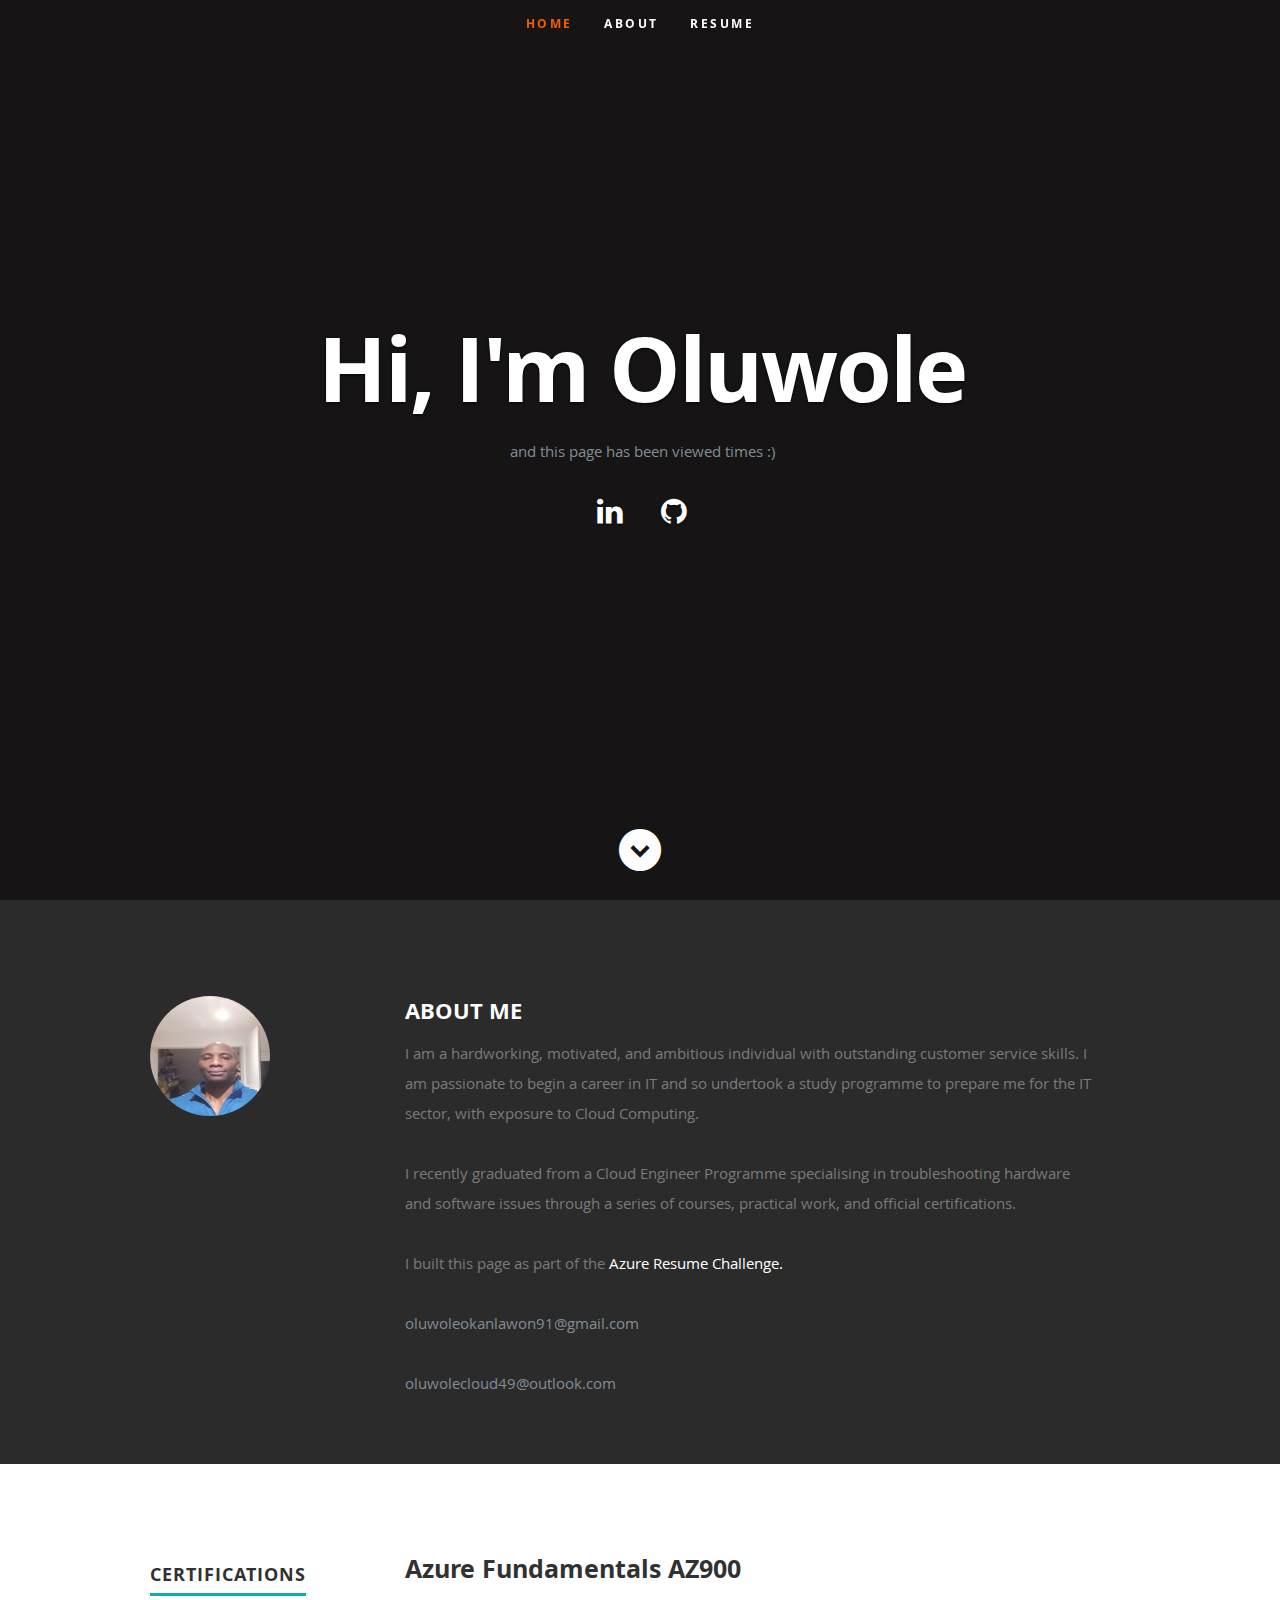
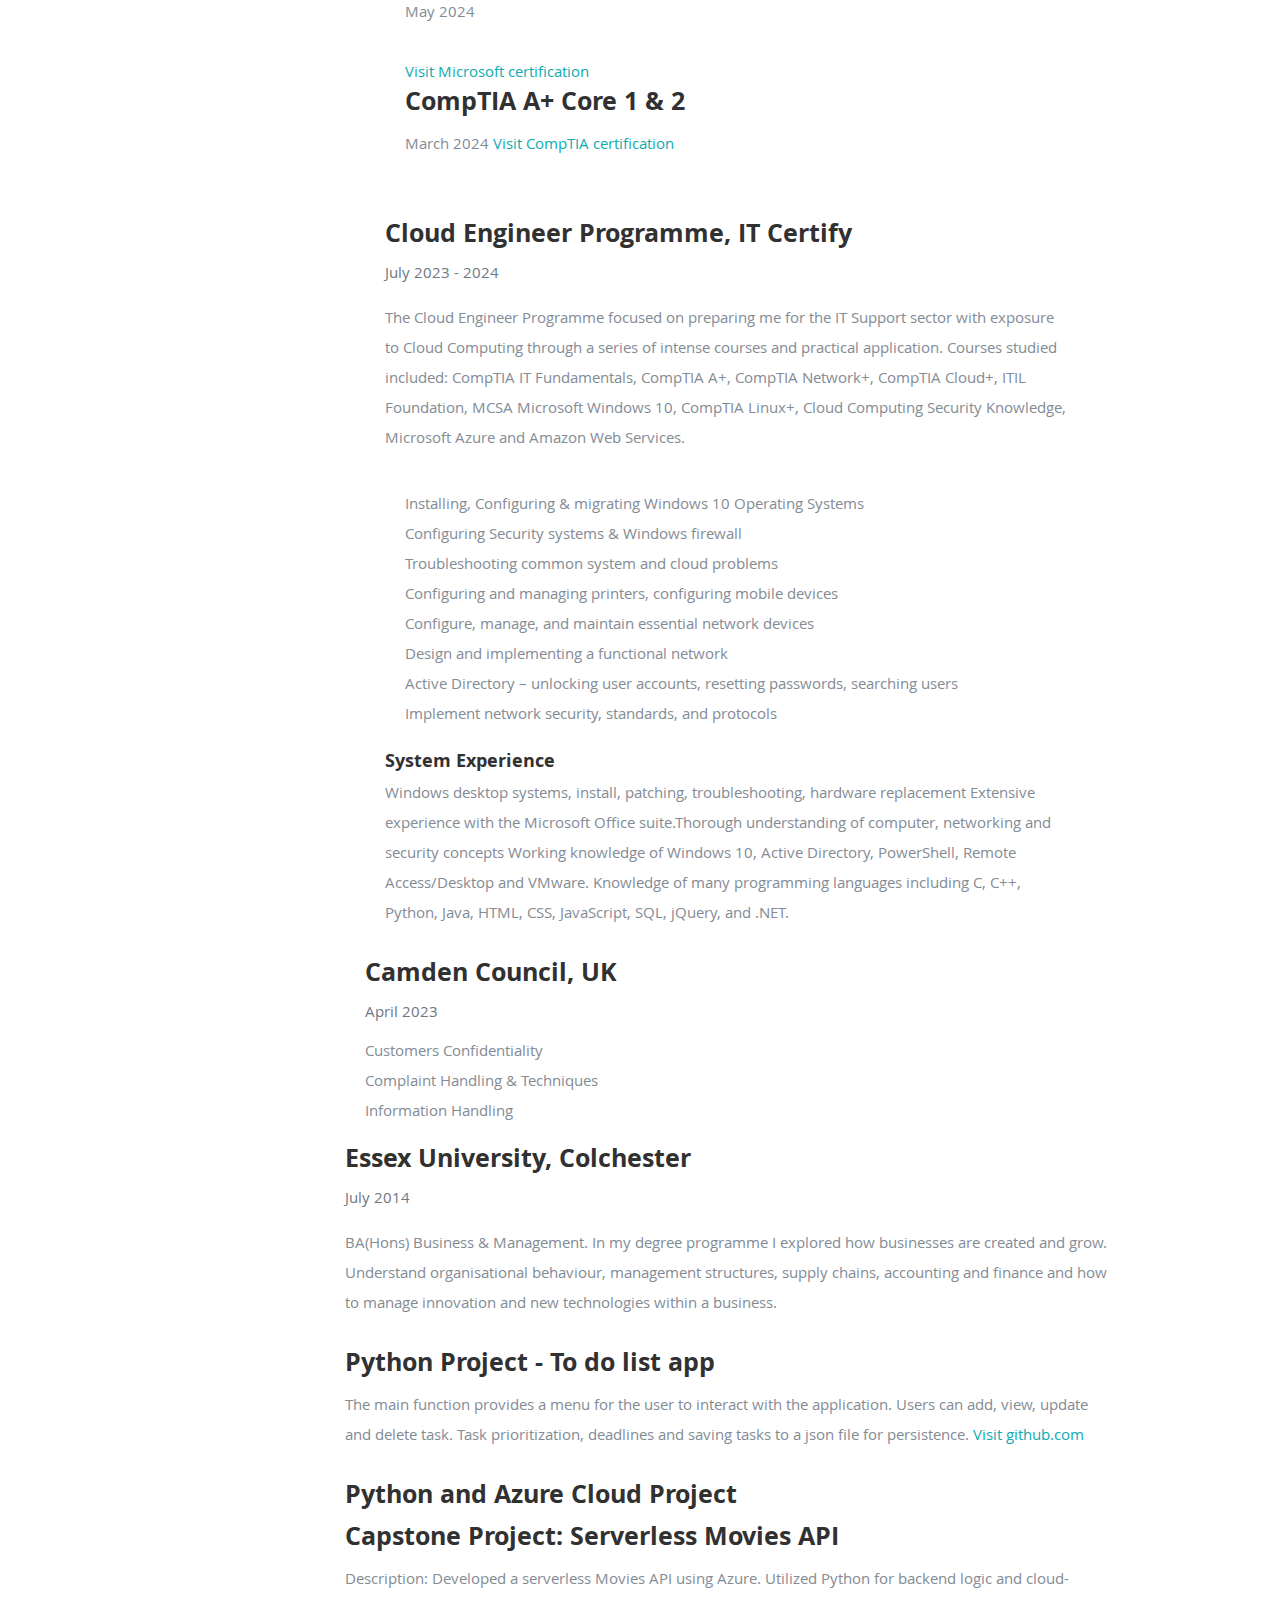
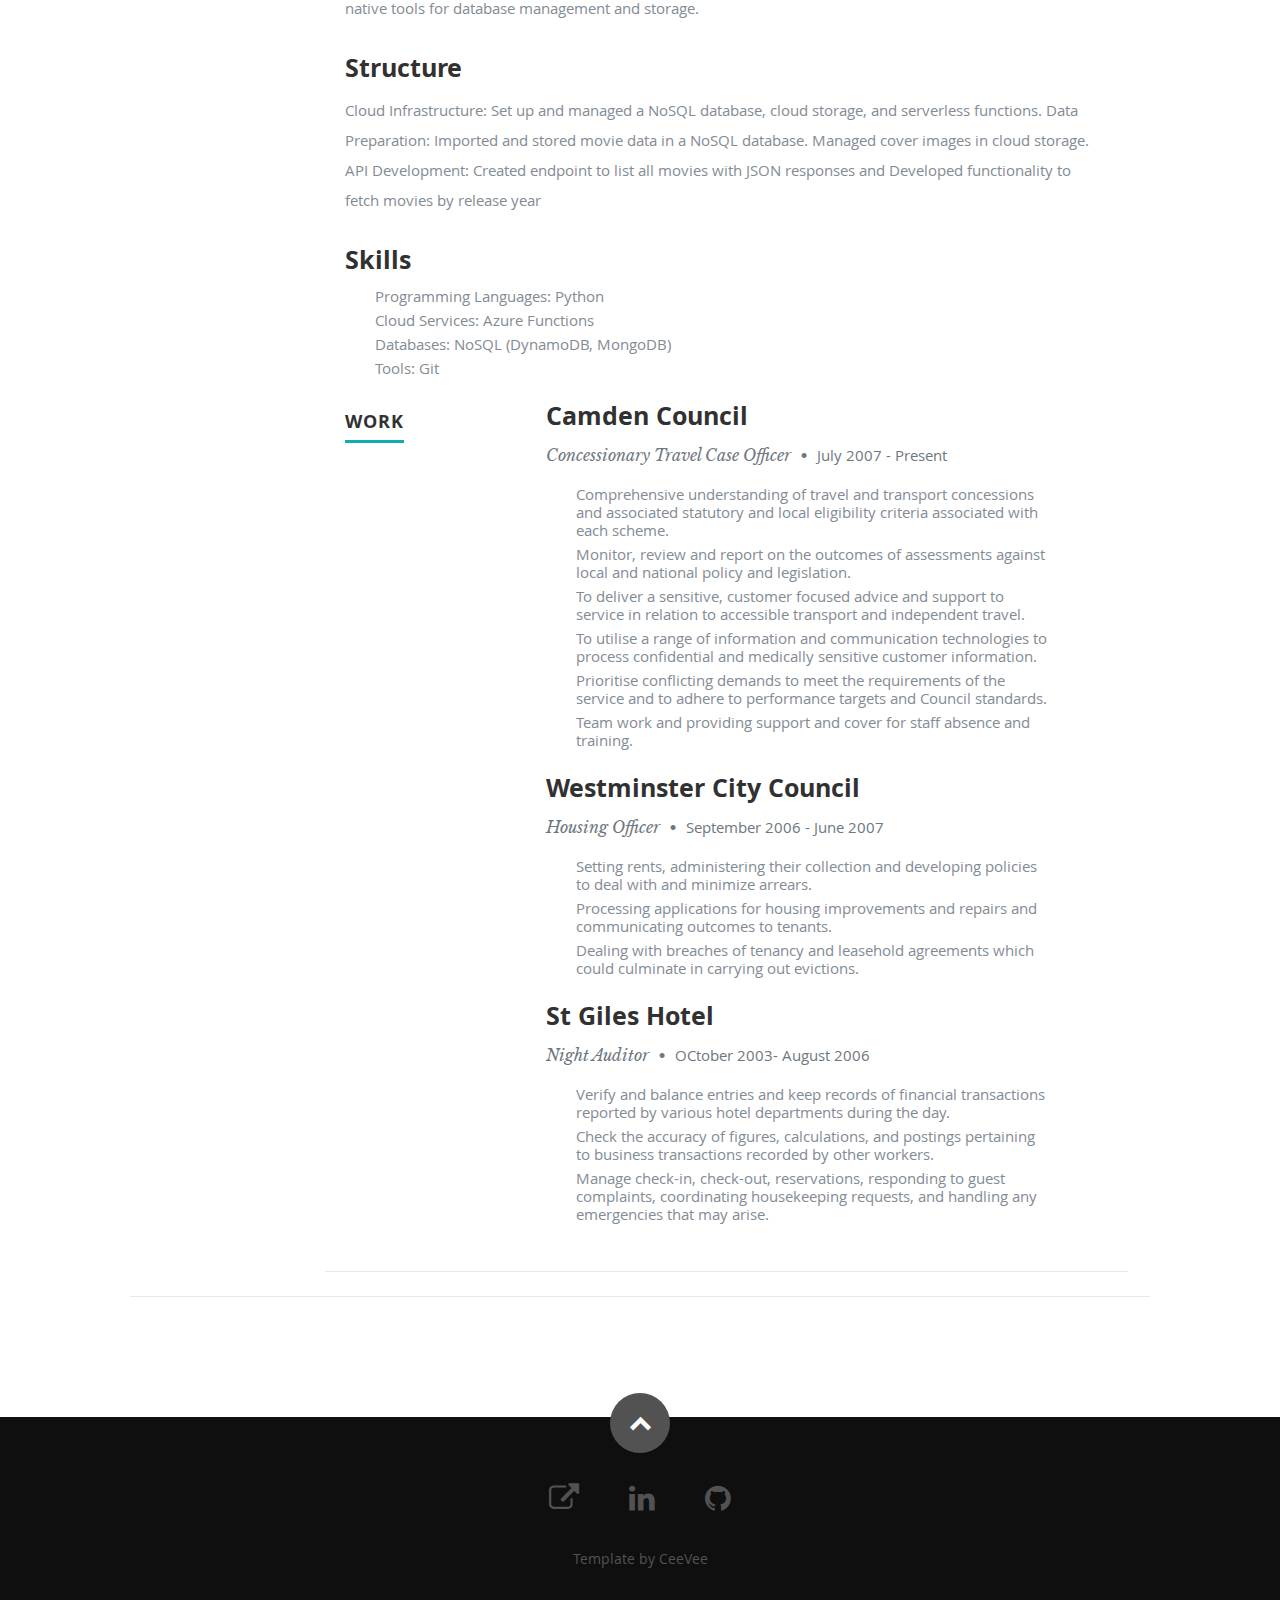
==== index.html @ 1105a0ec "update" ====
<!DOCTYPE html>
<!--[if lt IE 8 ]><html class="no-js ie ie7" lang="en"> <![endif]-->
<!--[if IE 8 ]><html class="no-js ie ie8" lang="en"> <![endif]-->
<!--[if (gte IE 8)|!(IE)]><!--><html class="no-js" lang="en"> <!--<![endif]-->
<head>

   <!--- Basic Page Needs
   ================================================== -->
   <meta charset="utf-8">
	<title>OLUWOLE's Azure Resume</title>
	<meta name="description" content="">
	<meta name="author" content="">

   <!-- Mobile Specific Meta
   ================================================== -->
	<meta name="viewport" content="width=device-width, initial-scale=1, maximum-scale=1">

	<!-- CSS
    ================================================== -->
   <link rel="stylesheet" href="css/default.css">
	<link rel="stylesheet" href="css/layout.css">
   <link rel="stylesheet" href="css/media-queries.css">
   <link rel="stylesheet" href="css/magnific-popup.css">

   <!-- Script
   ================================================== -->
   <script src="js/modernizr.js"></script>
   <script src="main.js"></script>

   <!-- Favicons
	================================================== -->
	<link rel="shortcut icon" href="favicon.png" >

</head>

<body>

   <!-- Header
   ================================================== -->
   <header id="home">

      <nav id="nav-wrap">

         <a class="mobile-btn" href="#nav-wrap" title="Show navigation">Show navigation</a>
	      <a class="mobile-btn" href="#" title="Hide navigation">Hide navigation</a>

         <ul id="nav" class="nav">
            <li class="current"><a class="smoothscroll" href="#home">Home</a></li>
            <li><a class="smoothscroll" href="#about">About</a></li>
            <li><a class="smoothscroll" href="#resume">Resume</a></li>
         </ul> <!-- end #nav -->

      </nav> <!-- end #nav-wrap -->

      <div class="row banner">
         <div class="banner-text">
            <h1 class="responsive-headline">Hi, I'm Oluwole  </h1>
            
            <p>and this page has been viewed <a id="counter"></a> times :) </p> 
            <ul class="social">
            
               
               <li><a href=" https://www.linkedin.com/in/oluwoleokanlawon"><i class="fa fa-linkedin"></i></a></li>
               <li><a href="https://github.com/Camoo5/cloud-resume-challenge"><i class="fa fa-github"></i></a></li>
            </ul>
         </div>
      </div>

      <p class="scrolldown">
         <a class="smoothscroll" href="#about"><i class="icon-down-circle"></i></a>
      </p>

   </header> <!-- Header End -->


   <!-- About Section
   ================================================== -->
   <section id="about">

      <div class="row">

         <div class="three columns">

            <img class="profile-pic"  src="images/me.jpg" alt="" />

         </div>

         <div class="nine columns main-col">

            <h2>ABOUT ME</h2>



   
    </a>
            <p> I am a hardworking, motivated, and ambitious individual with outstanding customer service skills. I am passionate to begin a
               career in IT and so undertook a study programme to prepare me for the IT sector, with exposure to Cloud Computing.<br> <br> I recently graduated from a Cloud Engineer Programme specialising in troubleshooting hardware and software issues through a series of
               courses, practical work, and official certifications.  
               
         </br>
      </br>
      I built this page as part of the <span><a href="https://cloudresumechallenge.dev/docs/the-challenge/azure/">Azure Resume Challenge.</a></span>
   
      </p><a href="mailto:oluwoleokanlawon91@gmail.com, oluwolecloud49@outlook.com"></a>
      
            oluwoleokanlawon91@gmail.com
      <p></p>oluwolecloud49@outlook.com
     </a>
            
         </div> <!-- end .main-col -->

      </div>

   </section> <!-- About Section End-->


   <!-- Resume Section
   ================================================== -->
   <section id="resume">

      <!-- Education
      ----------------------------------------------- -->
      <div class="row education">

         <div class="three columns header-col">
            <h1><span>Certifications</span></h1>
         </div>

         <div class="nine columns main-col">

            <div class="row item">

               <div class="twelve columns">

                  <h3>Azure Fundamentals AZ900</h3>
                  <p class="Visit Microsoft certification"><em class="date">May 2024</em></p>
                  <a href="https://learn.microsoft.com/en-us/users/oluwoleokanlawon-7688/credentials/8e59390eec7e1091">Visit Microsoft certification</a>
               </div>

            </div> <!-- item end -->

            <div class="row item">

               <div class="twelve columns">

                  <h3>CompTIA A+ Core 1 & 2</h3>
                  <p class="I have recently passed my CompTIA A+ qualifications, CompTIA A+ 220-1101 and 1102 Certification. Specialising in troubleshooting hardware and software issues.Visit CompTIA certification"><em class="date">March 2024</em>
                  <a href="https://certification.comptia.org">Visit CompTIA certification</a>

                  </div>

            </div> <!-- item end -->

            <div class="row item">

               <div class="twelve columns"></div>
<p></p>
                  <h3>Cloud Engineer Programme, IT Certify</h3>
                  <p class="info"><em class="date">July 2023 - 2024</em></p>
                  <p class="para">  
                     The Cloud Engineer Programme focused on preparing me for the IT Support sector
                     with exposure to Cloud Computing through a series of intense courses and practical
                     application. Courses studied included: CompTIA IT Fundamentals, CompTIA A+, CompTIA Network+, CompTIA Cloud+, ITIL
                     Foundation, MCSA Microsoft Windows 10, CompTIA Linux+, Cloud Computing
                     Security Knowledge, Microsoft Azure and Amazon Web Services.
                     </p>
                     </div>
                     <div class="row item">

                        <div class="twelve columns">
                  <ul>
                  <li> Installing, Configuring &amp; migrating Windows 10 Operating Systems</li>
                  <li> Configuring Security systems &amp; Windows firewall</li>
                  <li>Troubleshooting common system and cloud problems</li>
                  <li>Configuring and managing printers, configuring mobile devices</li>
                 <li>Configure, manage, and maintain essential network devices</li>
                 <li>Design and implementing a functional network</li>
                  <li>Active Directory – unlocking user accounts, resetting passwords, searching users</li>
                         <li>Implement network security, standards, and protocols</li>
                         </ul>
                        </div>

                        <div class="row item">

                           <div class="twelve columns">
                         <h5> <b></b>System Experience</h5>
                         <p class="para">   
                             Windows desktop systems, install, patching, troubleshooting, hardware replacement
                             Extensive experience with the Microsoft Office suite.Thorough understanding of computer, networking and security concepts
                             Working knowledge of Windows 10, Active Directory, PowerShell, Remote
                             Access/Desktop and VMware. Knowledge of many programming languages including C, C++, Python, Java, HTML,
                             CSS, JavaScript, SQL, jQuery, and .NET.
                         </p>


               </div>
              
               <div class="row item">
                  <div class="twelve columns">
   
           
                   <h3>Camden Council, UK</h3>
                   <p class="info"><em class="date">April  2023</em></p>
                   <ul>
                     <li>Customers Confidentiality</li>
                     <li>Complaint Handling & Techniques</li>
                     <li>Information Handling</li>
                     </ul>
                   
   
                  </div>
              
              
               <div class="row item">
                 <div class="twelve columns">

                  <h3>Essex University, Colchester</h3>
                  <p class="info"><em class="date">July 2014</em></p>
                  <p class="para">   
                     BA(Hons) Business & Management. In my degree programme I explored how businesses are created and grow. Understand organisational behaviour, management structures, supply chains, accounting and finance and how to manage innovation and new technologies within a business.
                 </p>
               
             

                 <div class="row item">
                    <div class="twelve columns">
   
                     <h3>Python Project - To do list app</h3>
                     <p class="para">
                     The main function provides a menu for the user to interact with the application. Users can add, view, update and delete task.
                     Task prioritization, deadlines and saving tasks to a json file for persistence.
                     <a href="https://github.com/Camoo5/to_do_list">Visit github.com</a>
                     </p>
                             
  
                  </div>

               </div>

               <div class="row item">
                  <div class="twelve columns">
 
                   <h3>Python and Azure Cloud Project</h3>
                   <h3>Capstone Project: Serverless Movies API</h3>
                   <p class="para">   
                     Description: Developed a serverless Movies API using Azure. Utilized Python for backend logic and cloud-native tools for database management and storage.

                   </p>
                   <h3>Structure</h3>
                   <p class="para">
                     Cloud Infrastructure: Set up and managed a NoSQL database, cloud storage, and serverless functions.
                     Data Preparation: Imported and stored movie data in a NoSQL database. Managed cover images in cloud storage.
                     API Development: Created endpoint to list all movies with JSON responses and Developed functionality to fetch movies by release year
                     </p>     
                     
                         
                         <h3>Skills</h3>
                         <ul class="ul">
                           <ul>
                               <li>Programming Languages: Python</li>
                               <li>Cloud Services: Azure Functions</li>
                               <li>Databases: NoSQL (DynamoDB, MongoDB) </li>
                               <li>Tools: Git </li>
                           
                               </ul> 

                </div>

            </div> <!-- item end -->

         </div> <!-- main-col end -->

      </div> <!-- End Education -->

      


                     
      <!-- Work
      ----------------------------------------------- -->
      <div class="row work">

         <div class="three columns header-col">
            <h1><span>Work</span></h1>
         </div>

         <div class="nine columns main-col">

            <div class="row item">

               <div class="twelve columns">

                  <h3>Camden Council</h3>
                  <p class="info">Concessionary Travel Case Officer <span>&bull;</span> <em class="date">July 2007 - Present</em></p>
                  <ul class="ul">
                     <ul>
                         <li>Comprehensive understanding of travel and transport concessions and associated
                             statutory and local eligibility criteria associated with each scheme.</li>
                         <li>Monitor, review and report on the outcomes of assessments against local and
                             national policy and legislation.</li>
                         <li>To deliver a sensitive, customer focused advice and support to service in relation to
                             accessible transport and independent travel.</li>
                         <li>To utilise a range of information and communication technologies to process
                             confidential and medically sensitive customer information.</li>
                         <li>Prioritise conflicting demands to meet the requirements of the service and to
                             adhere to performance targets and Council standards.</li>
                         <li>Team work and providing support and cover for staff absence and training.</li>
                     
                         </ul> 
                 

               </div>

            </div> <!-- item end -->

            <div class="row item">

               <div class="twelve columns">

                  <h3>Westminster City Council</h3>
                  <p class="info">Housing Officer <span>&bull;</span> <em class="date">September 2006 - June 2007</em></p>
                  <ul class="ul">
                     <ul>
                         <li>Setting rents, administering their collection and developing policies to deal with
                             and minimize arrears.</li>
                         <li>Processing applications for housing improvements and repairs and communicating
                             outcomes to tenants.</li>
                         <li>Dealing with breaches of tenancy and leasehold agreements which could culminate
                             in carrying out evictions.</li>
                         </ul> 
               

               </div>

            </div> <!-- item end -->

            <div class="row item">

               <div class="twelve columns">

                  <h3>St Giles Hotel</h3>
                  <p class="info">Night Auditor <span>&bull;</span> <em class="date">OCtober 2003- August 2006</em></p>
                  <ul class="ul">
                     <ul>
                         <li>Verify and balance entries and keep records of financial transactions reported by
                             various hotel departments during the day.</li>
                         <li>Check the accuracy of figures, calculations, and postings pertaining to business
                             transactions recorded by other workers.</li>
                         <li>Manage check-in, check-out, reservations, responding to guest complaints,
                             coordinating housekeeping requests, and handling any emergencies that may arise.</li>
                         </ul> 
                 
               </div>

            </div> <!-- item end -->


                  

               </div>

            </div> <!-- item end -->

         </div> <!-- main-col end -->

      </div> <!-- End Work -->


      

   </section> <!-- Resume Section End-->


   <!-- footer
   ================================================== -->
   <footer>

      <div class="row">

         <div class="twelve columns">

            <ul class="social-links">
               <li><a href=" oluwoleokanlawon91@gmail.com"><i class="fa fa-external-link"></i></a></li>
               <li><a href=" https://www.linkedin.com/in/oluwoleokanlawon"><i class="fa fa-linkedin"></i></a></li>
               <li><a href="https://github.com/Camoo5/cloud-resume-challenge"><i class="fa fa-github"></i></a></li>
            </ul>

            <ul class="copyright">
               <a href="https://www.styleshout.com/free-templates/ceevee/"> Template by CeeVee </a>
                
            </ul>

         </div>

         <div id="go-top"><a class="smoothscroll" title="Back to Top" href="#home"><i class="icon-up-open"></i></a></div>

      </div>

   </footer> <!-- Footer End-->

   <!-- Java Script
   ================================================== -->
   <script src="https://ajax.googleapis.com/ajax/libs/jquery/1.10.2/jquery.min.js"></script>
   <script>window.jQuery || document.write('<script src="js/jquery-1.10.2.min.js"><\/script>')</script>
   <script type="text/javascript" src="js/jquery-migrate-1.2.1.min.js"></script>

   <script src="js/jquery.flexslider.js"></script>
   <script src="js/waypoints.js"></script>
   <script src="js/jquery.fittext.js"></script>
   <script src="js/magnific-popup.js"></script>
   <script src="js/init.js"></script>

</body>

</html>
---- css/default.css ----
/*
=====================================================================
*   Ceevee v1.0 Default Stylesheet
*   url: styleshout.com
*   03-17-2014
=====================================================================

TOC:
a. Webfonts and Icon fonts
b. Reset
c. Default Styles
   1. Basic
   2. Typography
   3. Links
   4. Images
   5. Buttons
   6. Forms
d. Grid
e. Others
   1. Clearing
   2. Misc

=====================================================================  */

/* ------------------------------------------------------------------ */
/* a. Webfonts and Icon fonts
 ------------------------------------------------------------------ */

@import url("fonts.css");
@import url("fontello/css/fontello.css");
@import url("font-awesome/css/font-awesome.min.css");

/* ------------------------------------------------------------------
/* b. Reset
      Adapted from:
      Normalize.css - https://github.com/necolas/normalize.css/
      HTML5 Doctor Reset - html5doctor.com/html-5-reset-stylesheet/
/* ------------------------------------------------------------------ */

html, body, div, span, object, iframe,
h1, h2, h3, h4, h5, h6, p, blockquote, pre,
abbr, address, cite, code,
del, dfn, em, img, ins, kbd, q, samp,
small, strong, sub, sup, var,
b, i,
dl, dt, dd, ol, ul, li,
fieldset, form, label, legend,
table, caption, tbody, tfoot, thead, tr, th, td,
article, aside, canvas, details, figcaption, figure,
footer, header, hgroup, menu, nav, section, summary,
time, mark, audio, video {
   margin: 0;
   padding: 0;
   border: 0;
   outline: 0;
   font-size: 100%;
   vertical-align: baseline;
   background: transparent;
}

article,aside,details,figcaption,figure,
footer,header,hgroup,menu,nav,section {
   display: block;
}

audio,
canvas,
video {
   display: inline-block;
}

audio:not([controls]) {
   display: none;
   height: 0;
}

[hidden] { display: none; }

code, kbd, pre, samp {
   font-family: monospace, serif;
   font-size: 1em;
}

pre {
   white-space: pre;
   white-space: pre-wrap;
   word-wrap: break-word;
}

blockquote, q { quotes: &#8220 &#8220; }

blockquote:before, blockquote:after,
q:before, q:after {
   content: '';
   content: none;
}

ins {
   background-color: #ff9;
   color: #000;
   text-decoration: none;
}

mark {
   background-color: #A7F4F6;
   color: #555;
}

del { text-decoration: line-through; }

abbr[title], dfn[title] {
   border-bottom: 1px dotted;
   cursor: help;
}

table {
   border-collapse: collapse;
   border-spacing: 0;
}


/* ------------------------------------------------------------------ */
/* c. Default and Basic Styles
      Adapted from:
      Skeleton CSS Framework - http://www.getskeleton.com/
      Typeplate Typographic Starter Kit - http://typeplate.com/
/* ------------------------------------------------------------------ */

/*  1. Basic  ------------------------------------------------------- */

*,
*:before,
*:after {
   -moz-box-sizing: border-box;
   -webkit-box-sizing: border-box;
   box-sizing: border-box;
}

html {
   font-size: 62.5%;
   -webkit-font-smoothing: antialiased;
}

body {
   background: #fff;
   font-family: 'opensans-regular', sans-serif;
   font-weight: normal;
   font-size: 15px;
   line-height: 30px;
	color: #838C95;

   -webkit-font-smoothing: antialiased; /* Fix for webkit rendering */
	-webkit-text-size-adjust: 100%;
}

/*  2. Typography
       Vertical rhythm with leading derived from 6
--------------------------------------------------------------------- */

h1, h2, h3, h4, h5, h6 {
   color: #313131;
	font-family: 'opensans-bold', sans-serif;
   font-weight: normal;
}
h1 a, h2 a, h3 a, h4 a, h5 a, h6 a { font-weight: inherit; }
h1 { font-size: 38px; line-height: 42px; margin-bottom: 12px; letter-spacing: -1px; }
h2 { font-size: 28px; line-height: 36px; margin-bottom: 6px; }
h3 { font-size: 22px; line-height: 30px; margin-bottom: 12px; }
h4 { font-size: 20px; line-height: 30px; margin-bottom: 6px; }
h5 { font-size: 18px; line-height: 30px; }
h6 { font-size: 14px; line-height: 30px; }
.subheader { }

p { margin: 0 0 30px 0; }
p img { margin: 0; }
p.lead {
   font: 19px/36px 'opensans-light', sans-serif;
   margin-bottom: 18px;
}

/* for 'em' and 'strong' tags, font-size and line-height should be same with
the body tag due to rendering problems in some browsers */
em { font: 15px/30px 'opensans-italic', sans-serif; }
strong, b { font: 15px/30px 'opensans-bold', sans-serif; }
small { font-size: 11px; line-height: inherit; }

/*	Blockquotes */
blockquote {
   margin: 30px 0px;
   padding-left: 40px;
   position: relative;
}
blockquote:before {
   content: "\201C";
   opacity: 0.45;
   font-size: 80px;
   line-height: 0px;
   margin: 0;
   font-family: arial, sans-serif;

   position: absolute;
   top:  30px;
	left: 0;
}
blockquote p {
   font-family: 'librebaskerville-italic', serif;
   padding: 0;
   font-size: 18px;
   line-height: 36px;
}
blockquote cite {
   display: block;
   font-size: 12px;
   font-style: normal;
   line-height: 18px;
}
blockquote cite:before { content: "\2014 \0020"; }
blockquote cite a,
blockquote cite a:visited { color: #8B9798; border: none }

/* ---------------------------------------------------------------------
/*  Pull Quotes Markup
/*
    <aside class="pull-quote">
		<blockquote>
			<p></p>
		</blockquote>
	 </aside>
/*
/* --------------------------------------------------------------------- */
.pull-quote {
   position: relative;
	padding: 18px 30px 18px 0px;
}
.pull-quote:before,
.pull-quote:after {
	height: 1em;
	opacity: 0.45;
	position: absolute;
	font-size: 80px;
   font-family: Arial, Sans-Serif;
}
.pull-quote:before {
	content: "\201C";
	top:  33px;
	left: 0;
}
.pull-quote:after {
	content: '\201D';
	bottom: -33px;
	right: 0;
}
.pull-quote blockquote {
   margin: 0;
}
.pull-quote blockquote:before {
   content: none;
}

/* Abbreviations */
abbr {
   font-family: 'opensans-bold', sans-serif;
	font-variant: small-caps;
	text-transform: lowercase;
   letter-spacing: .5px;
	color: gray;
}
abbr:hover { cursor: help; }

/* drop cap */
.drop-cap:first-letter {
	float: left;
	margin: 0;
	padding: 14px 6px 0 0;
	font-size: 84px;
	font-family: /* Copperplate */ 'opensans-bold', sans-serif;
   line-height: 60px;
	text-indent: 0;
	background: transparent;
	color: inherit;
}

hr { border: solid #E3E3E3; border-width: 1px 0 0; clear: both; margin: 11px 0 30px; height: 0; }


/*  3. Links  ------------------------------------------------------- */

a, a:visited {
   text-decoration: none;
   outline: 0;
   color: #11ABB0;

   -webkit-transition: color .3s ease-in-out;
   -moz-transition: color .3s ease-in-out;
   -o-transition: color .3s ease-in-out;
   transition: color .3s ease-in-out;
}
a:hover, a:focus { color: #313131; }
p a, p a:visited { line-height: inherit; }


/*  4. List  --------------------------------------------------------- */

ul, ol { margin-bottom: 24px; margin-top: 12px; }
ul { list-style: none outside; }
ol { list-style: decimal; }
ol, ul.square, ul.circle, ul.disc { margin-left: 30px; }
ul.square { list-style: square outside; }
ul.circle { list-style: circle outside; }
ul.disc { list-style: disc outside; }
ul ul, ul ol,
ol ol, ol ul { margin: 6px 0 6px 30px; }
ul ul li, ul ol li,
ol ol li, ol ul li { margin-bottom: 6px; }
li { line-height: 18px; margin-bottom: 12px; }
ul.large li { }
li p { }

/* ---------------------------------------------------------------------
/*  Stats Tab Markup

    <ul class="stats-tabs">
		<li><a href="#">[value]<b>[name]</b></a></li>
	 </ul>

    Extend this object into your markup.
/*
/* --------------------------------------------------------------------- */
.stats-tabs {
   padding: 0;
   margin: 24px 0;
}
.stats-tabs li {
	display: inline-block;
	margin: 0 10px 18px 0;
	padding: 0 10px 0 0;
	border-right: 1px solid #ccc;
}
.stats-tabs li:last-child {
	margin: 0;
	padding: 0;
	border: none;
}
.stats-tabs li a {
	display: inline-block;
	font-size: 22px;
	font-family: 'opensans-bold', sans-serif;
   border: none;
   color: #313131;
}
.stats-tabs li a:hover {
   color:#11ABB0;
}
.stats-tabs li a b {
	display: block;
	margin: 6px 0 0 0;
	font-size: 13px;
	font-family: 'opensans-regular', sans-serif;
   color: #8B9798;
}

/* definition list */
dl { margin: 12px 0; }
dt { margin: 0; color:#11ABB0; }
dd { margin: 0 0 0 20px; }

/* Lining Definition Style Markup */
.lining dt,
.lining dd {
	display: inline;
	margin: 0;
}
.lining dt + dt:before,
.lining dd + dt:before {
	content: "\A";
	white-space: pre;
}
.lining dd + dd:before {
	content: ", ";
}
.lining dd:before {
	content: ": ";
	margin-left: -0.2em;
}

/* Dictionary Definition Style Markup */
.dictionary-style dt {
	display: inline;
	counter-reset: definitions;
}
.dictionary-style dt + dt:before {
	content: ", ";
	margin-left: -0.2em;
}
.dictionary-style dd {
	display: block;
	counter-increment: definitions;
}
.dictionary-style dd:before {
	content: counter(definitions, decimal) ". ";
}

/* Pagination */
.pagination {
   margin: 36px auto;
   text-align: center;
}
.pagination ul li {
   display: inline-block;
   margin: 0;
   padding: 0;
}
.pagination .page-numbers {
   font: 15px/18px 'opensans-bold', sans-serif;
   display: inline-block;
   padding: 6px 10px;
   margin-right: 3px;
   margin-bottom: 6px;
	color: #6E757C;
	background-color: #E6E8EB;

	-webkit-transition: all 200ms ease-in-out;
	-moz-transition: all 200ms ease-in-out;
	-o-transition: all 200ms ease-in-out;
	-ms-transition: all 200ms ease-in-out;
	transition: all 200ms ease-in-out;

   -moz-border-radius: 3px;
   -webkit-border-radius: 3px;
   -khtml-border-radius: 3px;
	border-radius: 3px;
}
.pagination .page-numbers:hover {
   background: #838A91;
   color: #fff;
}
.pagination .current,
.pagination .current:hover {
   background-color: #11ABB0;
   color: #fff;
}
.pagination .inactive,
.pagination .inactive:hover {
   background-color: #E6E8EB;
	color: #A9ADB2;
}
.pagination .prev, .pagination .next {}

/*  5. Images  --------------------------------------------------------- */

img {
   max-width: 100%;
   height: auto;
}
img.pull-right { margin: 12px 0px 0px 18px; }
img.pull-left { margin: 12px 18px 0px 0px; }

/*  6. Buttons  --------------------------------------------------------- */

.button,
.button:visited,
button,
input[type="submit"],
input[type="reset"],
input[type="button"] {
   font: 16px/30px 'opensans-bold', sans-serif;
   background: #11ABB0;
   display: inline-block;
	text-decoration: none;
   letter-spacing: 0;
   color: #fff;
	padding: 12px 20px;
	margin-bottom: 18px;
   border: none;
   cursor: pointer;
   height: auto;

   -webkit-transition: all .2s ease-in-out;
	-moz-transition: all .2s ease-in-out;
	-o-transition: all .2s ease-in-out;
	-ms-transition: all .2s ease-in-out;
	transition: all .2s ease-in-out;

   -moz-border-radius: 3px;
   -webkit-border-radius: 3px;
   -khtml-border-radius: 3px;
   border-radius: 3px;
}

.button:hover,
button:hover,
input[type="submit"]:hover,
input[type="reset"]:hover,
input[type="button"]:hover {
   background: #3d4145;
   color: #fff;
}

.button:active,
button:active,
input[type="submit"]:active,
input[type="reset"]:active,
input[type="button"]:active {
   background: #3d4145;
   color: #fff;
}

.button.full-width,
button.full-width,
input[type="submit"].full-width,
input[type="reset"].full-width,
input[type="button"].full-width {
	width: 100%;
	padding-left: 0 !important;
	padding-right: 0 !important;
	text-align: center;
}

/* Fix for odd Mozilla border & padding issues */
button::-moz-focus-inner,
input::-moz-focus-inner {
    border: 0;
    padding: 0;
}


/*  7. Forms  --------------------------------------------------------- */

form { margin-bottom: 24px; }
fieldset { margin-bottom: 24px; }

input[type="text"],
input[type="password"],
input[type="email"],
textarea,
select {
   display: block;
   padding: 18px 15px;
   margin: 0 0 24px 0;
   border: 0;
   outline: none;
   vertical-align: middle;
   min-width: 225px;
	max-width: 100%;
   font-size: 15px;
   line-height: 24px;
	color: #647373;
	background: #D3D9D9;

}

/* select { padding: 0;
   width: 220px;
   } */

input[type="text"]:focus,
input[type="password"]:focus,
input[type="email"]:focus,
textarea:focus {
   color: #B3B7BC;
	background-color: #3d4145;
}

textarea { min-height: 220px; }

label,
legend {
   font: 16px/24px 'opensans-bold', sans-serif;
	margin: 12px 0;
   color: #3d4145;
   display: block;
}
label span,
legend span {
	color: #8B9798;
   font: 14px/24px 'opensans-regular', sans-serif;
}

input[type="checkbox"],
input[type="radio"] {
    font-size: 15px;
    color: #737373;
}

input[type="checkbox"] { display: inline; }

/* ------------------------------------------------------------------ */
/* d. Grid
---------------------------------------------------------------------
   gutter = 40px.
/* ------------------------------------------------------------------ */

/* default
--------------------------------------------------------------- */
.row {
   width: 96%;
   max-width: 1020px;
   margin: 0 auto;
}
/* fixed width for IE8 */
.ie .row { width: 1000px ; }

.narrow .row { max-width: 980px; }

.row .row { width: auto; max-width: none; margin: 0 -20px; }

/* row clearing */
.row:before,
.row:after {
    content: " ";
    display: table;
}
.row:after {
    clear: both;
}

.column, .columns {
   position: relative;
   padding: 0 20px;
   min-height: 1px;
   float: left;
}
.column.centered, .columns.centered  {
    float: none;
    margin: 0 auto;
}

/* removed gutters */
.row.collapsed > .column,
.row.collapsed > .columns,
.column.collapsed, .columns.collapsed  { padding: 0; }

[class*="column"] + [class*="column"]:last-child { float: right; }
[class*="column"] + [class*="column"].end { float: right; }

/* column widths */
.row .one         { width: 8.33333%; }
.row .two         { width: 16.66667%; }
.row .three       { width: 25%; }
.row .four        { width: 33.33333%; }
.row .five        { width: 41.66667%; }
.row .six         { width: 50%; }
.row .seven       { width: 58.33333%; }
.row .eight       { width: 66.66667%; }
.row .nine        { width: 75%; }
.row .ten         { width: 83.33333%; }
.row .eleven      { width: 91.66667%; }
.row .twelve      { width: 100%; }

/* Offsets */
.row .offset-1    { margin-left: 8.33333%; }
.row .offset-2    { margin-left: 16.66667%; }
.row .offset-3    { margin-left: 25%; }
.row .offset-4    { margin-left: 33.33333%; }
.row .offset-5    { margin-left: 41.66667%; }
.row .offset-6    { margin-left: 50%; }
.row .offset-7    { margin-left: 58.33333%; }
.row .offset-8    { margin-left: 66.66667%; }
.row .offset-9    { margin-left: 75%; }
.row .offset-10   { margin-left: 83.33333%; }
.row .offset-11   { margin-left: 91.66667%; }

/* Push/Pull */
.row .push-1      { left: 8.33333%; }
.row .pull-1      { right: 8.33333%; }
.row .push-2      { left: 16.66667%; 	}
.row .pull-2      { right: 16.66667%; }
.row .push-3      { left: 25%; }
.row .pull-3      { right: 25%;	}
.row .push-4      { left: 33.33333%; }
.row .pull-4      { right: 33.33333%; }
.row .push-5      { left: 41.66667%; }
.row .pull-5      { right: 41.66667%; }
.row .push-6      { left: 50%; }
.row .pull-6      { right: 50%; }
.row .push-7      { left: 58.33333%; }
.row .pull-7      { right: 58.33333%; }
.row .push-8      { left: 66.66667%; 	}
.row .pull-8      { right: 66.66667%; }
.row .push-9      { left: 75%; }
.row .pull-9      { right: 75%; }
.row .push-10     { left: 83.33333%; }
.row .pull-10     { right: 83.33333%; }
.row .push-11     { left: 91.66667%; }
.row .pull-11     { right: 91.66667%; }

/* block grids
--------------------------------------------------------------------- */
.bgrid-sixths [class*="column"]   { width: 16.66667%; }
.bgrid-quarters [class*="column"] { width: 25%; }
.bgrid-thirds [class*="column"]   { width: 33.33333%; }
.bgrid-halves [class*="column"]   { width: 50%; }

[class*="bgrid"] [class*="column"] + [class*="column"]:last-child { float: left; }

/* Left clearing for block grid columns - columns that changes width in
different screen sizes. Allows columns with different heights to align
properly.
--------------------------------------------------------------------- */
.first { clear: left; }   /* first column in default screen */
.s-first { clear: none; } /* first column in smaller screens */

/* smaller screens
--------------------------------------------------------------- */
@media only screen and (max-width: 900px) {

   /* block grids on small screens */
   .s-bgrid-sixths [class*="column"]   { width: 16.66667%; }
   .s-bgrid-quarters [class*="column"] { width: 25%; }
   .s-bgrid-thirds [class*="column"]   { width: 33.33333%; }
   .s-bgrid-halves [class*="column"]   { width: 50%; }

   /* block grids left clearing */
   .first { clear: none; }
   .s-first { clear: left; }

}

/* mobile wide/smaller tablets
--------------------------------------------------------------- */
@media only screen and (max-width: 767px) {

   .row {
	   width: 460px;
	   margin: 0 auto;
      padding: 0;
	}
   .column, .columns {
	   width: auto !important;
	   float: none;
	   margin-left: 0;
	   margin-right: 0;
      padding: 0 30px;
   }
   .row .row { width: auto; max-width: none; margin: 0 -30px; }

   [class*="column"] + [class*="column"]:last-child { float: none; }
   [class*="bgrid"] [class*="column"] + [class*="column"]:last-child { float: none; }

   /* Offsets */
   .row .offset-1    { margin-left: 0%; }
   .row .offset-2    { margin-left: 0%; }
   .row .offset-3    { margin-left: 0%; }
   .row .offset-4    { margin-left: 0%; }
   .row .offset-5    { margin-left: 0%; }
   .row .offset-6    { margin-left: 0%; }
   .row .offset-7    { margin-left: 0%; }
   .row .offset-8    { margin-left: 0%; }
   .row .offset-9    { margin-left: 0%; }
   .row .offset-10   { margin-left: 0%; }
   .row .offset-11   { margin-left: 0%; }
}

/* mobile narrow
--------------------------------------------------------------- */
@media only screen and (max-width: 460px) {

   .row { width: auto; }

}

/* larger screens
--------------------------------------------------------------- */
@media screen and (min-width: 1200px) {

   .wide .row { max-width: 1180px; }

}

/* ------------------------------------------------------------------ */
/* e. Others
/* ------------------------------------------------------------------ */

/*  1. Clearing
    (http://nicolasgallagher.com/micro-clearfix-hack/
--------------------------------------------------------------------- */

.cf:before,
.cf:after {
    content: " ";
    display: table;
}
.cf:after {
    clear: both;
}

/*  2. Misc -------------------------------------------------------- */

.remove-bottom { margin-bottom: 0 !important; }
.half-bottom { margin-bottom: 12px !important; }
.add-bottom { margin-bottom: 24px !important; }
.no-border { border: none; }

.text-center  { text-align: center !important; }
.text-left    { text-align: left !important; }
.text-right   { text-align: right !important; }
.pull-left    { float: left !important; }
.pull-right   { float: right !important; }
.align-center {
	margin-left: auto !important;
	margin-right: auto !important;
	text-align: center !important;
}
---- css/layout.css ----
/*
=====================================================================
*   Ceevee v1.0 Layout Stylesheet
*   url: styleshout.com
*   03-18-2014
=====================================================================

   TOC:
   a. General Styles
   b. Header Styles
   c. About Section
   d. Resume Section
   e. Portfolio Section
   f. Call To Action Section
   g. Testimonials Section
   h. Contact Section
   i. Footer

===================================================================== */

/* ------------------------------------------------------------------ */
/* a. General Styles
/* ------------------------------------------------------------------ */

body { background: #0f0f0f; }

/* ------------------------------------------------------------------ */
/* b. Header Styles
/* ------------------------------------------------------------------ */

header {
   position: relative;
   height: 800px;
   min-height: 500px;
   width: 100%;
   background: #161415 no-repeat top center;
   background-size: cover !important;
	-webkit-background-size: cover !important;
   text-align: center;
   overflow: hidden;
}

/* vertically center banner section */
header:before {
   content: '';
   display: inline-block;
   vertical-align: middle;
   height: 100%;
}
header .banner {
   display: inline-block;
   vertical-align: middle;
   margin: 0 auto;
   width: 85%;
   padding-bottom: 30px;s
   text-align: center;
}

header .banner-text { width: 100%; }
header .banner-text h1 {
   font: 90px/1.1em 'opensans-bold', sans-serif;
   color: #fff;
   letter-spacing: -2px;
   margin: 0 auto 18px auto;
   text-shadow: 0px 1px 3px rgba(0, 0, 0, .8);
}
header .banner-text h3 {
   font: 18px/1.9em 'librebaskerville-regular', serif;
   color: #A8A8A8;
   margin: 0 auto;
   width: 70%;
   text-shadow: 0px 1px 2px rgba(0, 0, 0, .5);
}
header .banner-text h3 span,
header .banner-text h3 a {
   color: #fff;
}
header .banner-text hr {
   width: 60%;
   margin: 18px auto 24px auto;
   border-color: #2F2D2E;
   border-color: rgba(150, 150, 150, .1);
}

/* header social links */
header .social {
   margin: 24px 0;
   padding: 0;
   font-size: 30px;
   text-shadow: 0px 1px 2px rgba(0, 0, 0, .8);
}
header .social li {
   display: inline-block;
   margin: 0 15px;
   padding: 0;
}
header .social li a { color: #fff; }
header .social li a:hover { color: #11ABB0; }

/* scrolldown link */
header .scrolldown a {
   position: absolute;
   bottom: 30px;
   left: 50%;
   margin-left: -29px;
   color: #fff;
   display: block;
   height: 42px;
   width: 42px;
   font-size: 42px;
   line-height: 42px;
   color: #fff;
   border-radius: 100%;

   -webkit-transition: all .3s ease-in-out;
   -moz-transition: all .3s ease-in-out;
   -o-transition: all .3s ease-in-out;
   transition: all .3s ease-in-out;
}
header .scrolldown a:hover { color: #11ABB0; }

/* primary navigation
--------------------------------------------------------------------- */
#nav-wrap ul, #nav-wrap li, #nav-wrap a {
	 margin: 0;
	 padding: 0;
	 border: none;
	 outline: none;
}

/* nav-wrap */
#nav-wrap {
   font: 12px 'opensans-bold', sans-serif;
   width: 100%;
   text-transform: uppercase;
   letter-spacing: 2.5px;
   margin: 0 auto;
   z-index: 100;
   position: fixed;
   left: 0;
   top: 0;
}
.opaque { background-color: #333; }

/* hide toggle button */
#nav-wrap > a.mobile-btn { display: none; }

ul#nav {
   min-height: 48px;
   width: auto;

   /* center align the menu */
   text-align: center;
}
ul#nav li {
   position: relative;
   list-style: none;
   height: 48px;
   display: inline-block;
}

/* Links */
ul#nav li a {

/* 8px padding top + 8px padding bottom + 32px line-height = 48px */

   display: inline-block;
   padding: 8px 13px;
   line-height: 32px;
	text-decoration: none;
   text-align: left;
   color: #fff;

	-webkit-transition: color .2s ease-in-out;
	-moz-transition: color .2s ease-in-out;
	-o-transition: color .2s ease-in-out;
	-ms-transition: color .2s ease-in-out;
	transition: color .2s ease-in-out;
}

ul#nav li a:active { background-color: transparent !important; }
ul#nav li.current a { color: #F06000; }


/* ------------------------------------------------------------------ */
/* c. About Section
/* ------------------------------------------------------------------ */

#about {
   background: #2B2B2B;
   padding-top: 96px;
   padding-bottom: 66px;
   overflow: hidden;
}

#about a, #about a:visited  { color: #fff; }
#about a:hover, #about a:focus { color: #11ABB0; }

#about h2 {
   font: 22px/30px 'opensans-bold', sans-serif;
   color: #fff;
   margin-bottom: 12px;
}
#about p {
   line-height: 30px;
   color: #7A7A7A;
}
#about .profile-pic {
   position: relative;
   width: 120px;
   height: 120px;
   border-radius: 100%;
}
#about .contact-details { width: 41.66667%; }
#about .download {
   width: 58.33333%;
   padding-top: 6px;
}
#about .main-col { padding-right: 5%; }
#about .download .button {
   margin-top: 6px;
   background: #444;
}
#about .download .button:hover {
   background: #fff;
   color: #2B2B2B;
}
#about .download .button i {
   margin-right: 15px;
   font-size: 20px;
}


/* ------------------------------------------------------------------ */
/* d. Resume Section
/* ------------------------------------------------------------------ */

#resume {
   background: #fff;
   padding-top: 90px;
   padding-bottom: 72px;
   overflow: hidden;
}

#resume a, #resume a:visited  { color: #11ABB0; }
#resume a:hover, #resume a:focus { color: #313131; }

#resume h1 {
   font: 18px/24px 'opensans-bold', sans-serif;
   text-transform: uppercase;
   letter-spacing: 1px;
}
#resume h1 span {
   border-bottom: 3px solid #11ABB0;
   padding-bottom: 6px;
}
#resume h3 {
   font: 25px/30px 'opensans-bold', sans-serif;
}

#resume .header-col { padding-top: 9px; }
#resume .main-col { padding-right: 10%; }

.education, .work {
   margin-bottom: 48px;
   padding-bottom: 24px;
   border-bottom: 1px solid #E8E8E8;
}
#resume .info {
   font: 16px/24px 'librebaskerville-italic', serif;
   color: #6E7881;
   margin-bottom: 18px;
   margin-top: 9px;
}
#resume .info span {
   margin-right: 5px;
   margin-left: 5px;
}
#resume .date {
   font: 15px/24px 'opensans-regular', sans-serif;
   margin-top: 6px;
}

/*----------------------------------------------*/
/*	Skill Bars
/*----------------------------------------------*/

.bars {
	width: 95%;
	float: left;
	padding: 0;
	text-align: left;
}
.bars .skills {
  	margin-top: 36px;
   list-style: none;
}
.bars li {
   position: relative;
  	margin-bottom: 60px;
  	background: #ccc;
  	height: 42px;
  	border-radius: 3px;
}
.bars li em {
	font: 15px 'opensans-bold', sans-serif;
   color: #313131;
	text-transform: uppercase;
   letter-spacing: 2px;
	font-weight: normal;
   position: relative;
	top: -36px;
}
.bar-expand {
   position: absolute;
   left: 0;
   top: 0;

   margin: 0;
   padding-right: 24px;
  	background: #313131;
   display: inline-block;
  	height: 42px;
   line-height: 42px;
   border-radius: 3px 0 0 3px;
}

.photoshop {
  	width: 60%;
  	-moz-animation: photoshop 2s ease;
  	-webkit-animation: photoshop 2s ease;
}
.illustrator {
  	width: 55%;
  	-moz-animation: illustrator 2s ease;
  	-webkit-animation: illustrator 2s ease;
}
.wordpress {
  	width: 50%;
  	-moz-animation: wordpress 2s ease;
  	-webkit-animation: wordpress 2s ease;
}
.css {
  	width: 90%;
  	-moz-animation: css 2s ease;
  	-webkit-animation: css 2s ease;
}
.html5 {
  	width: 80%;
  	-moz-animation: html5 2s ease;
  	-webkit-animation: html5 2s ease;
}
.jquery {
  	width: 50%;
  	-moz-animation: jquery 2s ease;
  	-webkit-animation: jquery 2s ease;
}

@-moz-keyframes photoshop {
  0%   { width: 0px;  }
  100% { width: 60%;  }
}
@-moz-keyframes illustrator {
  0%   { width: 0px;  }
  100% { width: 55%;  }
}
@-moz-keyframes wordpress {
  0%   { width: 0px;  }
  100% { width: 50%;  }
}
@-moz-keyframes css {
  0%   { width: 0px;  }
  100% { width: 90%;  }
}
@-moz-keyframes html5 {
  0%   { width: 0px;  }
  100% { width: 80%;  }
}
@-moz-keyframes jquery {
  0%   { width: 0px;  }
  100% { width: 50%;  }
}

@-webkit-keyframes photoshop {
  0%   { width: 0px;  }
  100% { width: 60%;  }
}
@-webkit-keyframes illustrator {
  0%   { width: 0px;  }
  100% { width: 55%;  }
}
@-webkit-keyframes wordpress {
  0%   { width: 0px;  }
  100% { width: 50%;  }
}
@-webkit-keyframes css {
  0%   { width: 0px;  }
  100% { width: 90%;  }
}
@-webkit-keyframes html5 {
  0%   { width: 0px;  }
  100% { width: 80%;  }
}
@-webkit-keyframes jquery {
  0%   { width: 0px;  }
  100% { width: 50%;  }
}

/* ------------------------------------------------------------------ */
/* e. Portfolio Section
/* ------------------------------------------------------------------ */

#portfolio {
   background: #ebeeee;
   padding-top: 90px;
   padding-bottom: 60px;
}
#portfolio h1 {
   font: 15px/24px 'opensans-semibold', sans-serif;
   text-transform: uppercase;
   letter-spacing: 1px;
   text-align: center;
   margin-bottom: 48px;
   color: #95A3A3;
}

/* Portfolio Content */
#portfolio-wrapper .columns { margin-bottom: 36px; }
.portfolio-item .item-wrap {
   background: #fff;
   overflow: hidden;
   position: relative;

   -webkit-transition: all 0.3s ease-in-out;
	-moz-transition: all 0.3s ease-in-out;
	-o-transition: all 0.3s ease-in-out;
	-ms-transition: all 0.3s ease-in-out;
	transition: all 0.3s ease-in-out;
}
.portfolio-item .item-wrap a {
   display: block;
   cursor: pointer;
}

/* overlay */
.portfolio-item .item-wrap .overlay {
   position: absolute;
   left: 0;
   top: 0;
   width: 100%;
   height: 100%;

	opacity: 0;
	-moz-opacity: 0;
	filter:alpha(opacity=0);

   -webkit-transition: opacity 0.3s ease-in-out;
	-moz-transition: opacity 0.3s ease-in-out;
	-o-transition: opacity 0.3s ease-in-out;
	transition: opacity 0.3s ease-in-out;

   background: url(../images/overlay-bg.png) repeat;
}
.portfolio-item .item-wrap .link-icon {
   display: block;
   color: #fff;
   height: 30px;
   width: 30px;
   font-size: 18px;
   line-height: 30px;
   text-align: center;

   opacity: 0;
	-moz-opacity: 0;
	filter:alpha(opacity=0);

   -webkit-transition: opacity 0.3s ease-in-out;
	-moz-transition: opacity 0.3s ease-in-out;
	-o-transition: opacity 0.3s ease-in-out;
	transition: opacity 0.3s ease-in-out;

   position: absolute;
   top: 50%;
   left: 50%;
   margin-left: -15px;
   margin-top: -15px;
}
.portfolio-item .item-wrap img {
   vertical-align: bottom;
}
.portfolio-item .portfolio-item-meta { padding: 18px }
.portfolio-item .portfolio-item-meta h5 {
   font: 14px/21px 'opensans-bold', sans-serif;
   color: #fff;
}
.portfolio-item .portfolio-item-meta p {
   font: 12px/18px 'opensans-light', sans-serif;
   color: #c6c7c7;
   margin-bottom: 0;
}

/* on hover */
.portfolio-item:hover .overlay {
	opacity: 1;
	-moz-opacity: 1;
	filter:alpha(opacity=100);
}
.portfolio-item:hover .link-icon {
   opacity: 1;
	-moz-opacity: 1;
	filter:alpha(opacity=100);
}

/* popup modal */
.popup-modal {
	max-width: 550px;
	background: #fff;
	position: relative;
	margin: 0 auto;
}
.popup-modal .description-box { padding: 12px 36px 18px 36px; }
.popup-modal .description-box h4 {
   font: 15px/24px 'opensans-bold', sans-serif;
	margin-bottom: 12px;
   color: #111;
}
.popup-modal .description-box p {
	font: 14px/24px 'opensans-regular', sans-serif;
   color: #A1A1A1;
   margin-bottom: 12px;
}
.popup-modal .description-box .categories {
   font: 11px/21px 'opensans-light', sans-serif;
   color: #A1A1A1;
   text-transform: uppercase;
   letter-spacing: 2px;
   display: block;
   text-align: left;
}
.popup-modal .description-box .categories i {
   margin-right: 8px;
}
.popup-modal .link-box {
   padding: 18px 36px;
   background: #111;
   text-align: left;
}
.popup-modal .link-box a {
   color: #fff;
	font: 11px/21px 'opensans-bold', sans-serif;
	text-transform: uppercase;
   letter-spacing: 3px;
   cursor: pointer;
}
.popup-modal a:hover {	color: #00CCCC; }
.popup-modal a.popup-modal-dismiss { margin-left: 24px; }


/* fadein/fadeout effect for modal popup
/* ------------------------------------------------------------------ */

/* content at start */
.mfp-fade.mfp-wrap .mfp-content .popup-modal {
   opacity: 0;
   -webkit-transition: all 200ms ease-in-out;
	-moz-transition: all 200ms ease-in-out;
	-o-transition: all 200ms ease-in-out;
	-ms-transition: all 200ms ease-in-out;
   transition: all 200ms ease-in-out;
}
/* content fadein */
.mfp-fade.mfp-wrap.mfp-ready .mfp-content .popup-modal {
   opacity: 1;
}
/* content fadeout */
.mfp-fade.mfp-wrap.mfp-removing .mfp-content .popup-modal {
   opacity: 0;
}

/* ------------------------------------------------------------------ */
/* f. Call To Action Section
/* ------------------------------------------------------------------ */

#call-to-action {
   background: #212121;
   padding-top: 66px;
   padding-bottom: 48px;
}
#call-to-action h1 {
   font: 18px/24px 'opensans-bold', sans-serif;
   text-transform: uppercase;
   letter-spacing: 3px;
   color: #fff;
}
#call-to-action h1 span { display: none; }
#call-to-action .header-col h1:before {
   font-family: 'FontAwesome';
   content: "\f0ac";
	padding-right: 10px;
	font-size: 72px;
   line-height: 72px;
   text-align: left;
   float: left;
   color: #fff;
}
#call-to-action .action {
   margin-top: 12px;
}
#call-to-action h2 {
   font: 28px/36px 'opensans-bold', sans-serif;
   color: #EBEEEE;
   margin-bottom: 6px;
}
#call-to-action h2 a {
   color: inherit;
}
#call-to-action p {
   color: #636363;
   font-size: 17px;
}
/*#
call-to-action .button {
	color:#fff;
   background: #0D0D0D;
}
*/
#call-to-action .button:hover,
#call-to-action .button:active {
   background: #FFFFFF;
   color: #0D0D0D;
}
#call-to-action p span {
	font-family: 'opensans-semibold', sans-serif; 
	color: #D8D8D8;
}

/* ------------------------------------------------------------------
/* g. Testimonials
/* ------------------------------------------------------------------ */

#testimonials {
   background: #1F1F1F url(../images/testimonials-bg.jpg) no-repeat center center;
   background-size: cover !important;
	-webkit-background-size: cover !important;
   background-attachment: fixed;

   position: relative;
   min-height: 200px;
   width: 100%;
   overflow: hidden;
}
#testimonials .text-container {
   padding-top: 96px;
   padding-bottom: 66px;
}
#testimonials h1 {
   font: 18px/24px 'opensans-bold', sans-serif;   
   text-transform: uppercase;
   letter-spacing: 3px;
   color: #fff;
}
#testimonials h1 span { display: none; }
#testimonials .header-col { padding-top: 9px; }
#testimonials .header-col h1:before {
   font-family: 'FontAwesome';
   content: "\f10d";
	padding-right: 10px;
	font-size: 72px;
   line-height: 72px;
   text-align: left;
   float: left;
   color: #fff;
}

/*	Blockquotes */
#testimonials blockquote {
   margin: 0 0px 30px 0px;
   padding-left: 0;
   position: relative;
   text-shadow: 0px 1px 3px rgba(0, 0, 0, 1);
}
#testimonials blockquote:before { content: none; }
#testimonials blockquote p {
   font-family: 'librebaskerville-italic', serif;
   padding: 0;
   font-size: 24px;
   line-height: 48px;
   color: #fff
}
#testimonials blockquote cite {
   display: block;
   font-size: 12px;
   font-style: normal;
   line-height: 18px;
   color: #fff;
}
#testimonials blockquote cite:before { content: "\2014 \0020"; }
#testimonials blockquote cite a,
#testimonials blockquote cite a:visited { color: #8B9798; border: none }

/* Flex Slider
/* ------------------------------------------------------------------ */

/* Reset */
.flexslider a:active,
.flexslider a:focus  { outline: none; }
.slides,
.flex-control-nav,
.flex-direction-nav { margin: 0; padding: 0; list-style: none; }
.slides li { margin: 0; padding: 0;}

/* Necessary Styles */
.flexslider {
   position: relative;
   zoom: 1;
   margin: 0;
   padding: 0;
}
.flexslider .slides { zoom: 1; }
.flexslider .slides > li { position: relative; }

/* Hide the slides before the JS is loaded. Avoids image jumping */
.flexslider .slides > li { display: none; -webkit-backface-visibility: hidden; }
/* Suggested container for slide animation setups. Can replace this with your own */
.flex-container { zoom: 1; position: relative; }

/* Clearfix for .slides */
.slides:before,
.slides:after {
   content: " ";
   display: table;
}
.slides:after {
   clear: both;
}

/* No JavaScript Fallback */
/* If you are not using another script, such as Modernizr, make sure you
 * include js that eliminates this class on page load */
.no-js .slides > li:first-child { display: block; }

/* Slider Styles */
.slides { zoom: 1; }
.slides > li {
   /*margin-right: 5px; */
   overflow: hidden;
}

/* Control Nav */
.flex-control-nav {
    width: 100%;
    position: absolute;
    bottom: -20px;
    text-align: left;
}
.flex-control-nav li {
    margin: 0 6px;
    display: inline-block;
    zoom: 1;
    *display: inline;
}
.flex-control-paging li a {
    width: 12px;
    height: 12px;
    display: block;
    background: #ddd;
    background: rgba(255, 255, 255, .3);
    cursor: pointer;
    text-indent: -9999px;
    -webkit-border-radius: 20px;
    -moz-border-radius: 20px;
    -o-border-radius: 20px;
    border-radius: 20px;
    box-shadow: inset 0 0 3px rgba(255, 255, 255, .3);
}
.flex-control-paging li a:hover {
    background: #CCC;
    background: rgba(255, 255, 255, .7);
}
.flex-control-paging li a.flex-active {
    background: #fff;
    background: rgba(255, 255, 255, .9);
    cursor: default;
}

/* ------------------------------------------------------------------ */
/* h. Contact Section
/* ------------------------------------------------------------------ */

#contact {
   background: #191919;
   padding-top: 96px;
   padding-bottom: 102px;
   color: #636363;
}
#contact .section-head { margin-bottom: 42px; }

#contact a, #contact a:visited  { color: #11ABB0; }
#contact a:hover, #contact a:focus { color: #fff; }

#contact h1 {
   font: 18px/24px 'opensans-bold', sans-serif;
   text-transform: uppercase;
   letter-spacing: 3px;
   color: #EBEEEE;
   margin-bottom: 6px;
}
#contact h1 span { display: none; }
#contact h1:before {
   font-family: 'FontAwesome';
   content: "\f0e0";
	padding-right: 10px;
	font-size: 72px;
   line-height: 72px;
   text-align: left;
   float: left;
   color: #ebeeee;
}

#contact h4 {
   font: 16px/24px 'opensans-bold', sans-serif;
   color: #EBEEEE;
   margin-bottom: 6px;
}
#contact p.lead {
   font: 18px/36px 'opensans-light', sans-serif;
   padding-right: 3%;
}
#contact .header-col { padding-top: 6px; }


/* contact form */
#contact form { margin-bottom: 30px; }
#contact label {
   font: 15px/24px 'opensans-bold', sans-serif;
   margin: 12px 0;
   color: #EBEEEE;
	display: inline-block;
	float: left;
   width: 26%;
}
#contact input,
#contact textarea,
#contact select {
   padding: 18px 20px;
	color: #eee;
	background: #373233;
	margin-bottom: 42px;
	border: 0;
	outline: none;
   font-size: 15px;
   line-height: 24px;
   width: 65%;
}
#contact input:focus,
#contact textarea:focus,
#contact select:focus {
	color: #fff;
	background-color: #11ABB0;
}
#contact button.submit {
	text-transform: uppercase;
	letter-spacing: 3px;
	color:#fff;
   background: #0D0D0D;
	border: none;
   cursor: pointer;
   height: auto;
   display: inline-block;
	border-radius: 3px;
   margin-left: 26%;
}
#contact button.submit:hover {
	color: #0D0D0D;
	background: #fff;
}
#contact span.required {
	color: #11ABB0;
	font-size: 13px;
}
#message-warning, #message-success {
   display: none;
	background: #0F0F0F;
	padding: 24px 24px;
	margin-bottom: 36px;
   width: 65%;
   margin-left: 26%;
}
#message-warning { color: #D72828; }
#message-success { color: #11ABB0; }

#message-warning i,
#message-success i {
   margin-right: 10px;
}
#image-loader {
   display: none;
   position: relative;
   left: 18px;
   top: 17px;
}


/* Twitter Feed */
#twitter {
   margin-top: 12px;
   padding: 0;
}
#twitter li {
   margin: 6px 0px 12px 0;
   line-height: 30px;
}
#twitter li span {
   display: block;
}
#twitter li b a {
   font: 13px/36px 'opensans-regular', Sans-serif;
   color: #474747 !important;
   border: none;
}


/* ------------------------------------------------------------------ */
/* i. Footer
/* ------------------------------------------------------------------ */

footer {
   padding-top: 48px;
   margin-bottom: 48px;
   color: #303030;
   font-size: 14px;
   text-align: center;
   position: relative;
}

footer a, footer a:visited { color: #525252; }
footer a:hover, footer a:focus { color: #fff; }

/* copyright */
footer .copyright {
    margin: 0;
    padding: 0;
 }
footer .copyright li {
    display: inline-block;
    margin: 0;
    padding: 0;
    line-height: 24px;
}
.ie footer .copyright li {
   display: inline;
}
footer .copyright li:before {
    content: "\2022";
    padding-left: 10px;
    padding-right: 10px;
    color: #095153;
}
footer .copyright  li:first-child:before {
    display: none;
}

/* social links */
footer .social-links {
   margin: 18px 0 30px 0;
   padding: 0;
   font-size: 30px;
}
footer .social-links li {
    display: inline-block;
    margin: 0;
    padding: 0;
    margin-left: 42px;
    color: #F06000;
}

footer .social-links li:first-child { margin-left: 0; }

/* Go To Top Button */
#go-top {
	position: absolute;
	top: -24px;
   left: 50%;
   margin-left: -30px;
}
#go-top a {
	text-decoration: none;
	border: 0 none;
	display: block;
	width: 60px;
	height: 60px;
	background-color: #525252;

	-webkit-transition: all 0.2s ease-in-out;
   -moz-transition: all 0.2s ease-in-out;
   -o-transition: all 0.2s ease-in-out;
   -ms-transition: all 0.2s ease-in-out;
   transition: all 0.2s ease-in-out;

   color: #fff;
   font-size: 21px;
   line-height: 60px;
 	border-radius: 100%;
}
#go-top a:hover { background-color: #0F9095; }
---- css/media-queries.css ----
/* ==================================================================

*   Ceevee Media Queries
*   url: styleshout.com
*   03-18-2014

/* ================================================================== */


/* screenwidth less than 1024px
--------------------------------------------------------------------- */
@media only screen and (max-width: 1024px) {

    /* header styles
   ------------------------------------------------------------------ */
   header .banner-text h1 {
      font: 80px/1.1em 'opensans-bold', sans-serif;
      letter-spacing: -1px;
      margin: 0 auto 12px auto;
   }

}

/* screenwidth less than 900px
--------------------------------------------------------------------- */
@media only screen and (max-width: 900px) {

    /* header styles
   ------------------------------------------------------------------ */
   header .banner { padding-bottom: 12px; }
   header .banner-text h1 {
      font: 78px/1.1em 'opensans-bold', sans-serif;
      letter-spacing: -1px;      
   }
   header .banner-text h3 {
      font: 17px/1.9em 'librebaskerville-regular', serif;
      width: 80%;
   }
   header .banner-text hr {
      width: 65%;
      margin: 12px auto;
   }
   /* nav-wrap */
   #nav-wrap {
      font: 11px 'opensans-bold', sans-serif;
      letter-spacing: 1.5px;
   }


   /* About Section
   ------------------------------------------------------------------- */
   #about .profile-pic {
      width: 114px;
      height: 114px;
      margin-left: 12px;
   }
   #about .contact-details { width: 50%; }
   #about .download { width: 50%; }

   /* Resume Section
   ------------------------------------------------------------------- */
   #resume h1 { font: 16px/24px 'opensans-bold', sans-serif; }
   #resume .main-col { padding-right: 5%; }   

   /* Testimonials Section
   ------------------------------------------------------------------- */
   #testimonials .header-col h1:before {
      font-size: 66px;
      line-height: 66px;
   }
   #testimonials blockquote p {
      font-size: 22px;
      line-height: 46px;      
   }

    /* Call to Action Section
   ------------------------------------------------------------------- */
   #call-to-action .header-col h1:before {
      font-size: 66px;
      line-height: 66px;
   }

   /* Contact Section
   ------------------------------------------------------------------- */
   #contact .section-head { margin-bottom: 30px; }
   #contact .header-col h1:before {
      font-size: 66px;
      line-height: 66px;
   }
   #contact .section-head p.lead { font: 17px/33px opensans-light, sans-serif; }


}

/* mobile wide/smaller tablets
---------------------------------------------------------------------- */

@media only screen and (max-width: 767px) {

   /* mobile navigation
   -------------------------------------------------------------------- */
   #nav-wrap {
      font: 12px 'opensans-bold', sans-serif;
      background: transparent !important;
      letter-spacing: 1.5px;  
      width: auto;
      position: fixed;
      top: 0;
      right: 0;
   }
   #nav-wrap > a {
	   width: 48px;
		height: 48px;
		text-align: left;
		background-color: #CC5200;
		position: relative;
      border: none;
      float: right;

      font: 0/0 a;
      text-shadow: none;
      color: transparent;

      position: relative;
      top: 0px;
      right: 30px;
   }

	#nav-wrap > a:before,
   #nav-wrap > a:after {
	   position: absolute;
		border: 2px solid #fff;
		top: 35%;
		left: 25%;
		right: 25%;
		content: '';
	}
   #nav-wrap > a:after { top: 60%; }

   /* toggle buttons */
	#nav-wrap:not( :target ) > a:first-of-type,
	#nav-wrap:target > a:last-of-type  {
	   display: block;
	}

   /* hide menu panel */
   #nav-wrap ul#nav {
      height: auto;
		display: none;
      clear: both;
      width: auto; 
      float: right;     

      position: relative;
      top: 12px;
      right: 0;
   }

   /* display menu panels */
	#nav-wrap:target > ul#nav	{
	   display: block;
      padding: 30px 20px 48px 20px;
      background: #1f2024;
      margin: 0 30px;
      clear: both;
   }

   ul#nav li {
      display: block;
      height: auto;      
      margin: 0 auto; 
      padding: 0 4%;           
      text-align: left;
      border-bottom: 1px solid #2D2E34;
      border-bottom-style: dotted; 
   }
  
   ul#nav li a {  
      display: block;    
      margin: 0;
      padding: 0;      
      margin: 12px 0; 
      line-height: 16px; /* reset line-height from 48px */
      border: none;
   }  


   /* Header Styles
   -------------------------------------------------------------------- */
   header .banner {
      padding-bottom: 12px;
      padding-top: 6px;
   }
   header .banner-text h1 { font: 68px/1.1em 'opensans-bold', sans-serif; }
   header .banner-text h3 {
      font: 16px/1.9em 'librebaskerville-regular', serif;
      width: 85%;
   }
   header .banner-text hr {
      width: 80%;
      margin: 18px auto;
   }

   /* header social links */
   header .social {
      margin: 18px 0 24px 0;
      font-size: 24px;
      line-height: 36px;      
   }
   header .social li { margin: 0 10px; }

    /* scrolldown link */
   header .scrolldown { display: none; }


   /* About Section
   -------------------------------------------------------------------- */
   #about .profile-pic { display: none; }
   #about .download .button {
      width: 100%;
      text-align: center;
      padding: 15px 20px;
   }
   #about .main-col { padding-right: 30px; }


   /* Resume Section
   --------------------------------------------------------------------- */
   #resume .header-col {
      padding-top: 0;
      margin-bottom: 48px;
      text-align: center;
   }
   #resume h1 { letter-spacing: 3px; }
   #resume .main-col { padding-right: 30px; }
   #resume h3, #resume .info { text-align: center; }
      
   .bars { width: 100%; }


   /* Call To Action Section
   /* ----------------------------------------------------------------- */
   #call-to-action { text-align: center; }
   #call-to-action h1 {
      font: 16px/24px 'opensans-bold', sans-serif;
      text-align: center;
      margin-bottom: 30px;
      text-shadow: 0px 1px 3px rgba(0, 0, 0, 1);
   }
   #call-to-action h1 span { display: block; }
   #call-to-action .header-col h1:before { content: none; }
   #call-to-action p { font-size: 15px; }


   /* Portfolio Section
   /* ----------------------------------------------------------------- */
   #portfolio-wrapper .columns { margin-bottom: 40px; }
   .popup-modal {	max-width: 85%; }


   /* Testimonials Section
   ----------------------------------------------------------------------- */
   #testimonials .text-container { text-align: center; }
   #testimonials h1 {
      font: 16px/24px 'opensans-bold', sans-serif;
      text-align: center;
      margin-bottom: 30px;
      text-shadow: 0px 1px 3px rgba(0, 0, 0, 1);
   }
   #testimonials h1 span { display: block; }
   #testimonials .header-col h1:before { content: none; }
   #testimonials blockquote { padding-bottom: 24px; }
   #testimonials blockquote p {
      font-size: 20px;
      line-height: 42px;      
   }

   /* Control Nav */
   .flex-control-nav {
      text-align: center;
      margin-left: -30px;
   }


   /* contact Section
   ----------------------------------------------------------------------- */
   #contact { padding-bottom: 66px; }
   #contact .section-head { margin-bottom: 12px; }
   #contact .section-head h1 {
      font: 16px/24px 'opensans-bold', sans-serif;            
      text-align: center;   
      margin-bottom: 30px;
      text-shadow: 0px 1px 3px rgba(0, 0, 0, 1);
   }  
   #contact h1 span { display: block; }
   #contact .header-col { padding-top: 0; }
   #contact .header-col h1:before { content: none;	}
   #contact .section-head p.lead { text-align: center;}

   /* form */
   #contact label {
      float: none;
      width: 100%;
   }
   #contact input,
   #contact textarea,
   #contact select {
     	margin-bottom: 6px;    	
      width: 100%;
   }
   #contact button.submit { margin: 30px 0 24px 0; }
   #message-warning, #message-success {
      width: 100%;
      margin-left: 0;
   }


   /* footer
   ------------------------------------------------------------------------ */
  
   /* copyright */
   footer .copyright li:before { content: none; }
   footer .copyright li { margin-right: 12px; }

   /* social links */
   footer .social-links { font-size: 22px; }
   footer .social-links li { margin-left: 18px; }

   /* Go To Top Button */
   #go-top { margin-left: -22px; }
   #go-top a {
   	width: 54px;
   	height: 54px;
      font-size: 18px;
      line-height: 54px;
   }


}

/* mobile narrow
  -------------------------------------------------------------------------- */

@media only screen and (max-width: 480px) {

   /* mobile navigation
   -------------------------------------------------------------------- */
   #nav-wrap ul#nav { width: auto; float: none; }

   /* header styles
   -------------------------------------------------------------------- */
   header .banner { padding-top: 24px; }
   header .banner-text h1 {
      font: 40px/1.1em 'opensans-bold', sans-serif;      
      margin: 0 auto 24px auto;
   }
   header .banner-text h3 {
      font: 14px/1.9em 'librebaskerville-regular', sans-serif;
      width: 90%;
   }
  
   /* header social links */
   header .social { font-size: 20px;}
   header .social li { margin: 0 6px; }

   /* footer
   ------------------------------------------------------------------------ */

   /* social links */
   footer .social-links { font-size: 20px; }
   footer .social-links li { margin-left: 14px; }   

}
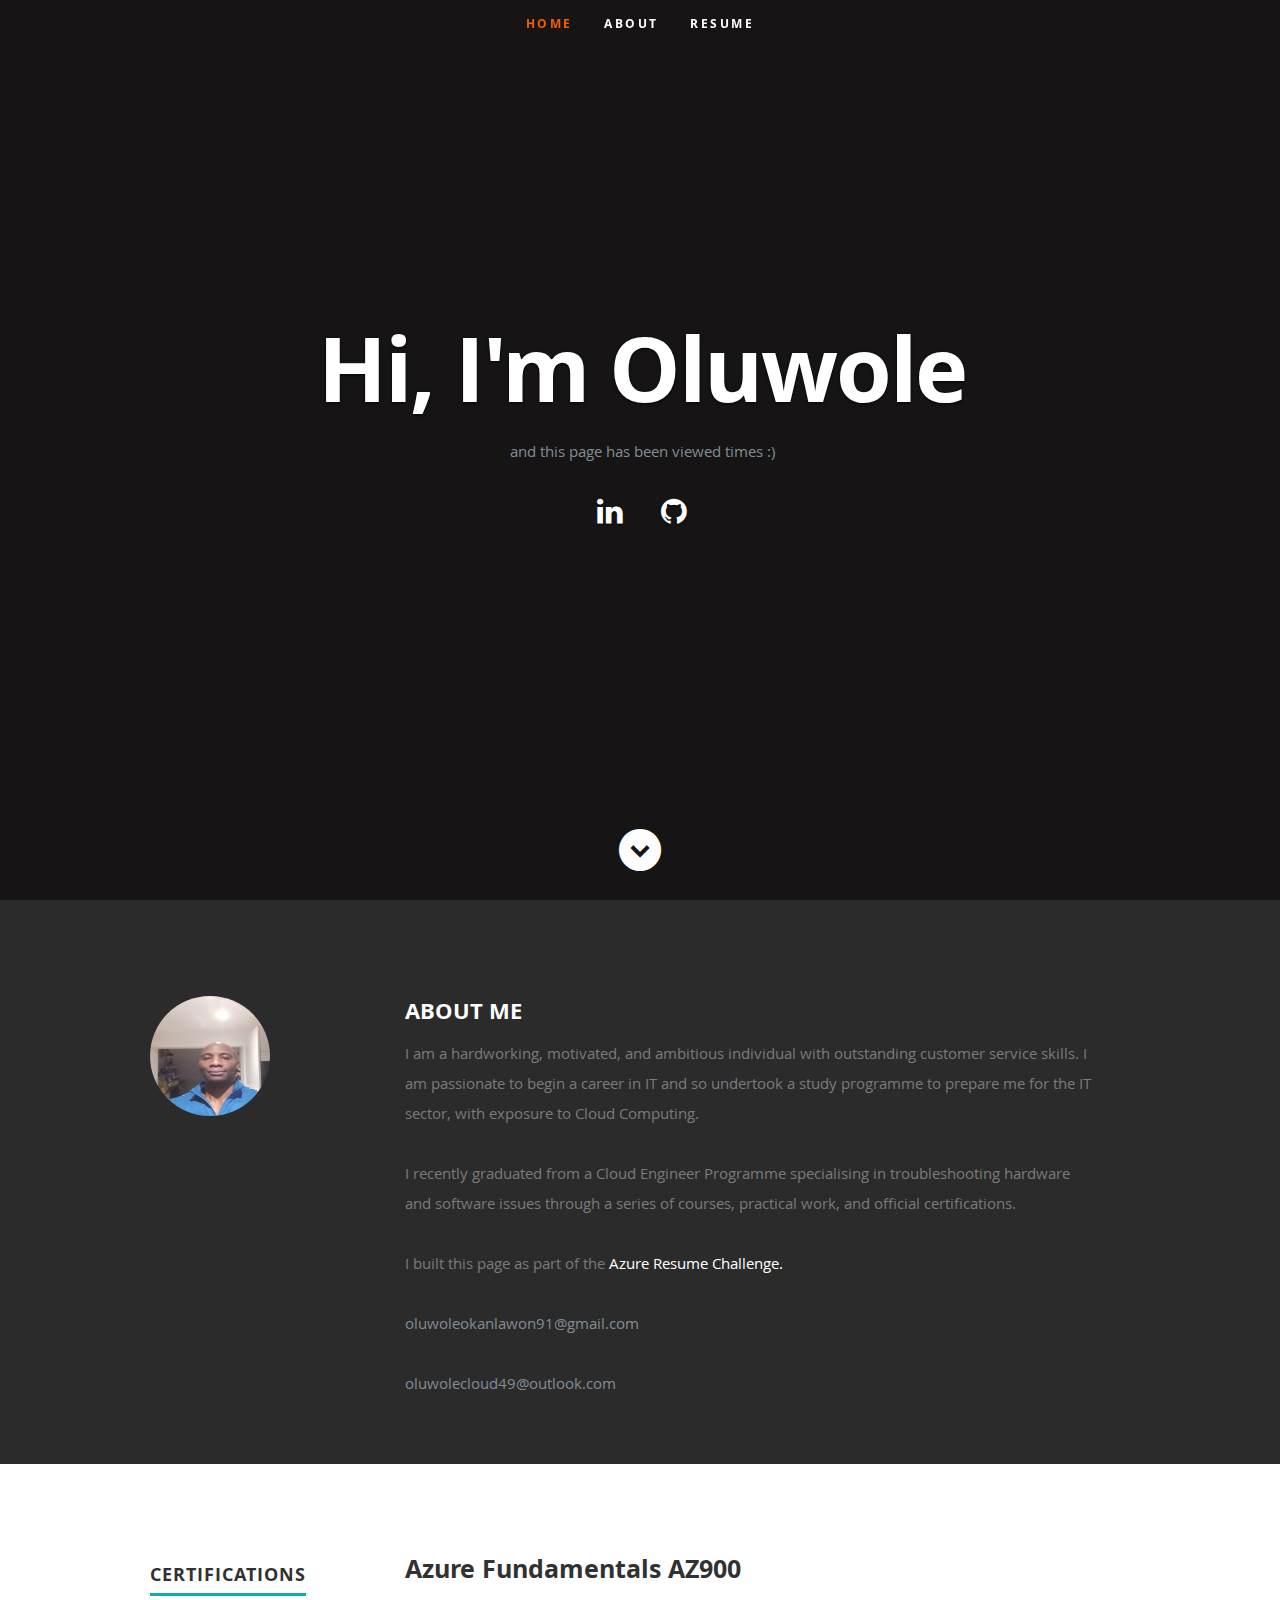
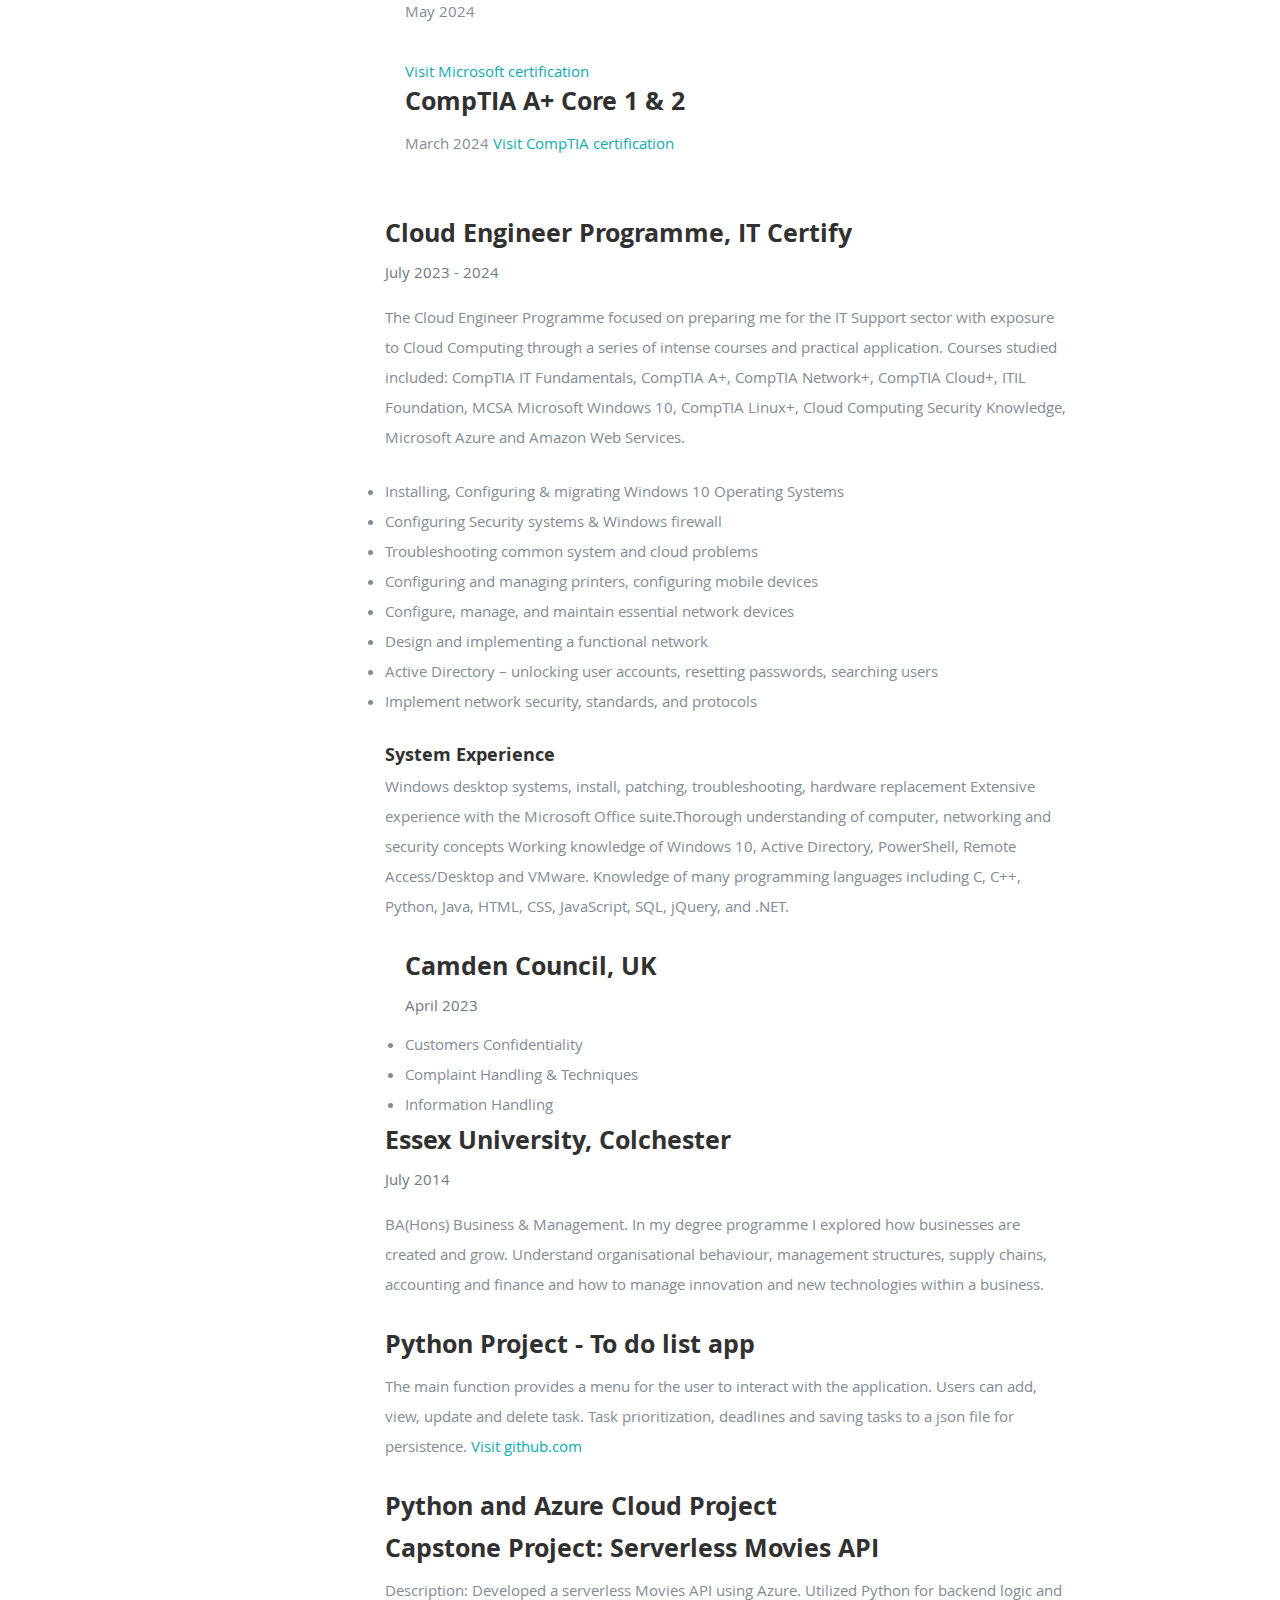
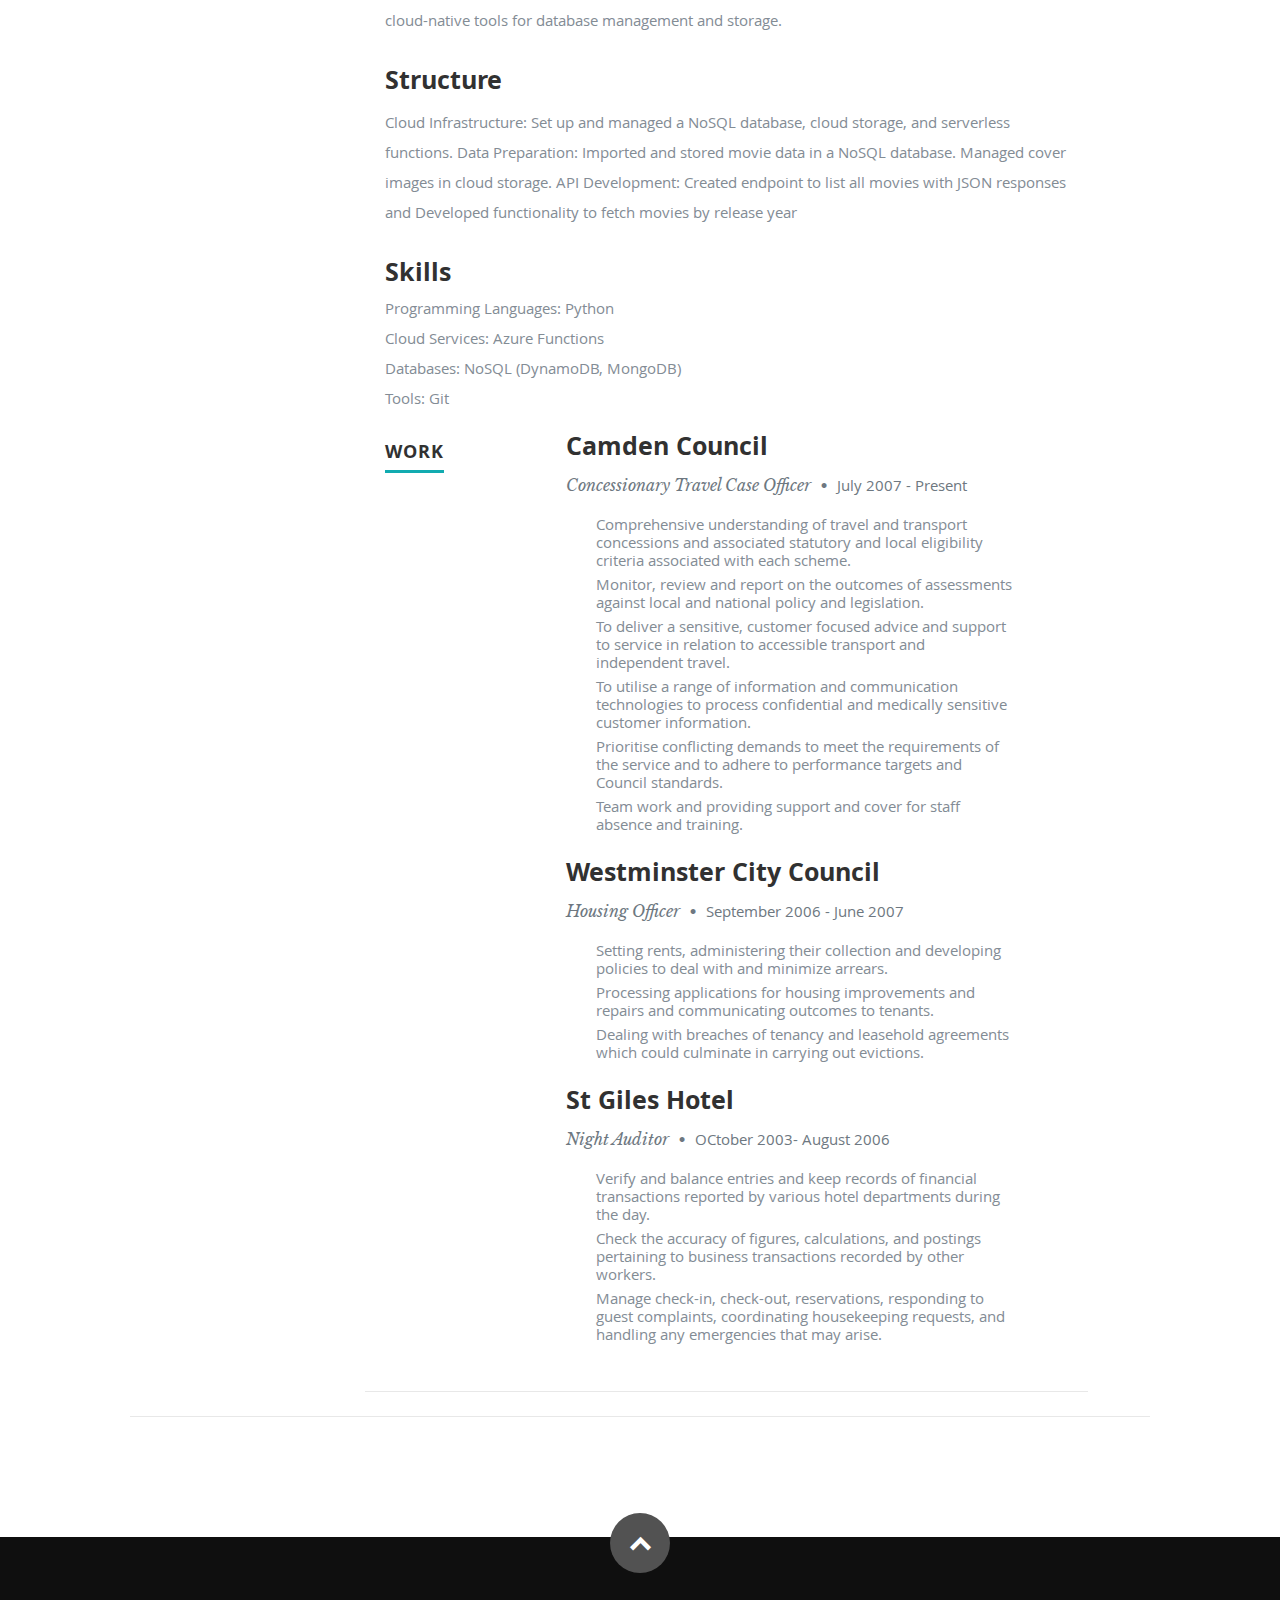
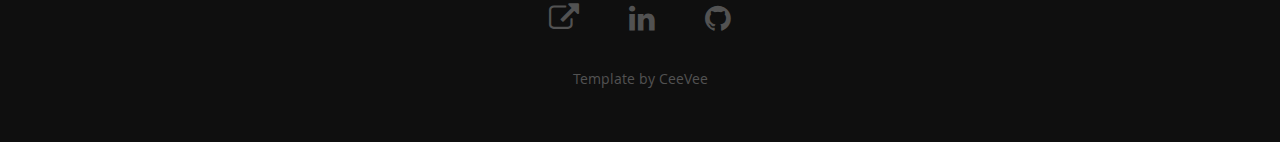
==== commit 4848fa36: "update" ====
--- a/index.html
+++ b/index.html
@@ -163,12 +163,6 @@
                      application. Courses studied included: CompTIA IT Fundamentals, CompTIA A+, CompTIA Network+, CompTIA Cloud+, ITIL
                      Foundation, MCSA Microsoft Windows 10, CompTIA Linux+, Cloud Computing
                      Security Knowledge, Microsoft Azure and Amazon Web Services.
-                     </p>
-                     </div>
-                     <div class="row item">
-
-                        <div class="twelve columns">
-                  <ul>
                   <li> Installing, Configuring &amp; migrating Windows 10 Operating Systems</li>
                   <li> Configuring Security systems &amp; Windows firewall</li>
                   <li>Troubleshooting common system and cloud problems</li>
@@ -176,13 +170,10 @@
                  <li>Configure, manage, and maintain essential network devices</li>
                  <li>Design and implementing a functional network</li>
                   <li>Active Directory – unlocking user accounts, resetting passwords, searching users</li>
-                         <li>Implement network security, standards, and protocols</li>
-                         </ul>
-                        </div>
-
-                        <div class="row item">
-
-                           <div class="twelve columns">
+                  <li>Implement network security, standards, and protocols</li>
+                  </p>
+
+                          
                          <h5> <b></b>System Experience</h5>
                          <p class="para">   
                              Windows desktop systems, install, patching, troubleshooting, hardware replacement
@@ -199,13 +190,13 @@
                   <div class="twelve columns">
    
            
-                   <h3>Camden Council, UK</h3>
-                   <p class="info"><em class="date">April  2023</em></p>
-                   <ul>
+               <h3>Camden Council, UK</h3>
+               <p class="info"><em class="date">April  2023</em></p>
+                   
                      <li>Customers Confidentiality</li>
                      <li>Complaint Handling & Techniques</li>
                      <li>Information Handling</li>
-                     </ul>
+                     
                    
    
                   </div>
@@ -255,7 +246,7 @@
                      
                          
                          <h3>Skills</h3>
-                         <ul class="ul">
+                         
                            <ul>
                                <li>Programming Languages: Python</li>
                                <li>Cloud Services: Azure Functions</li>
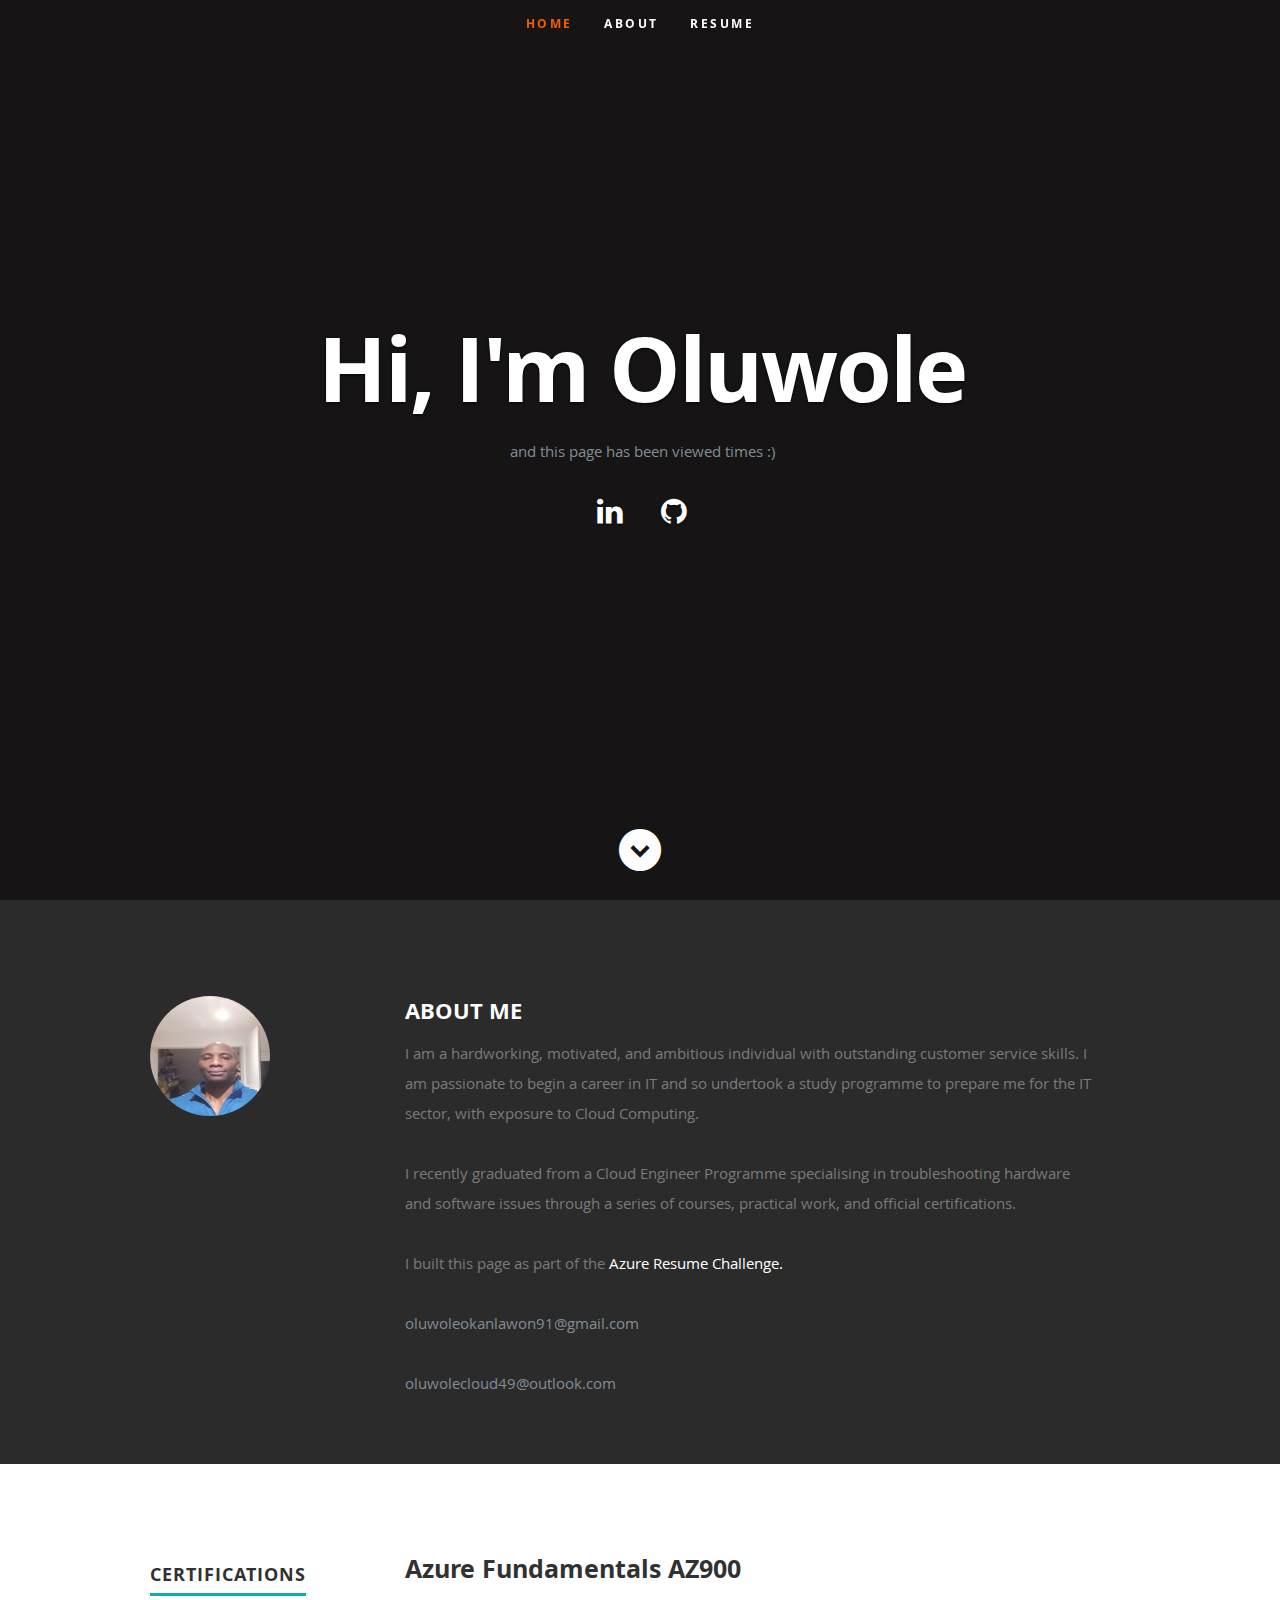
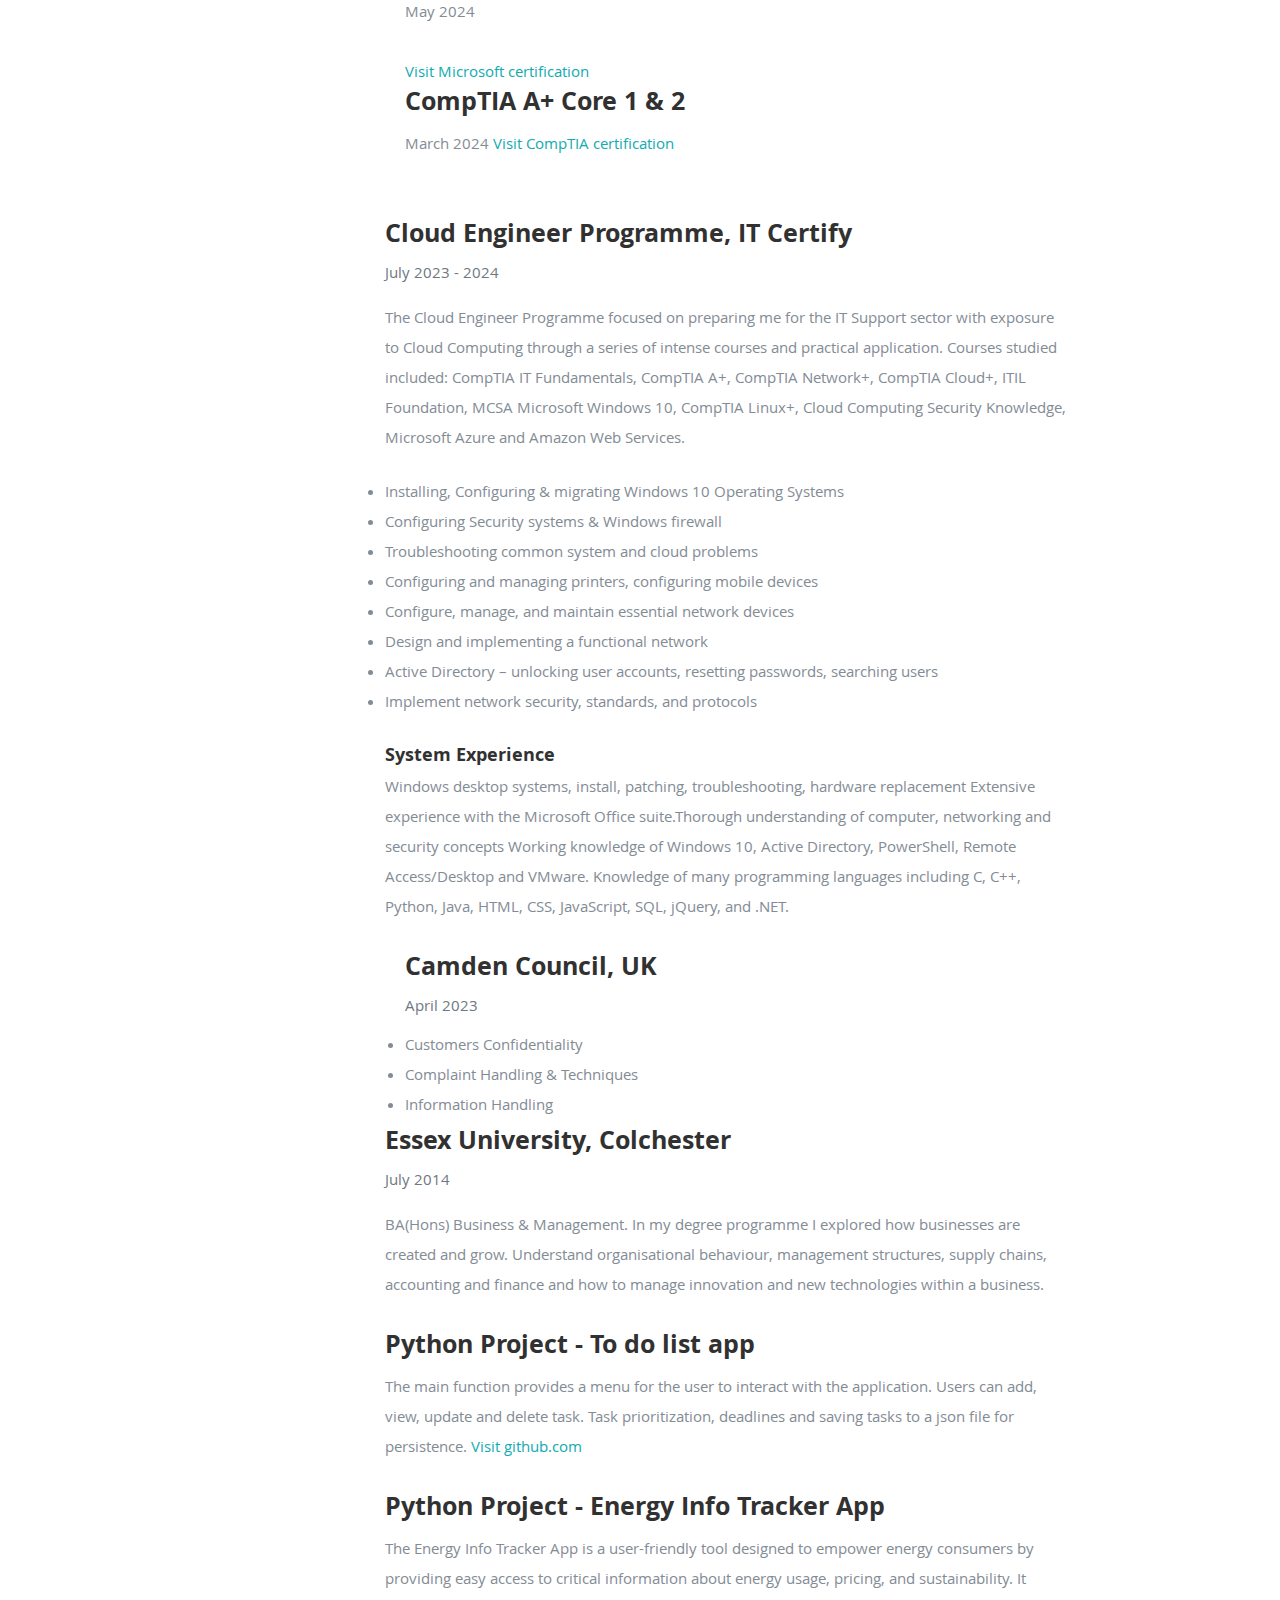
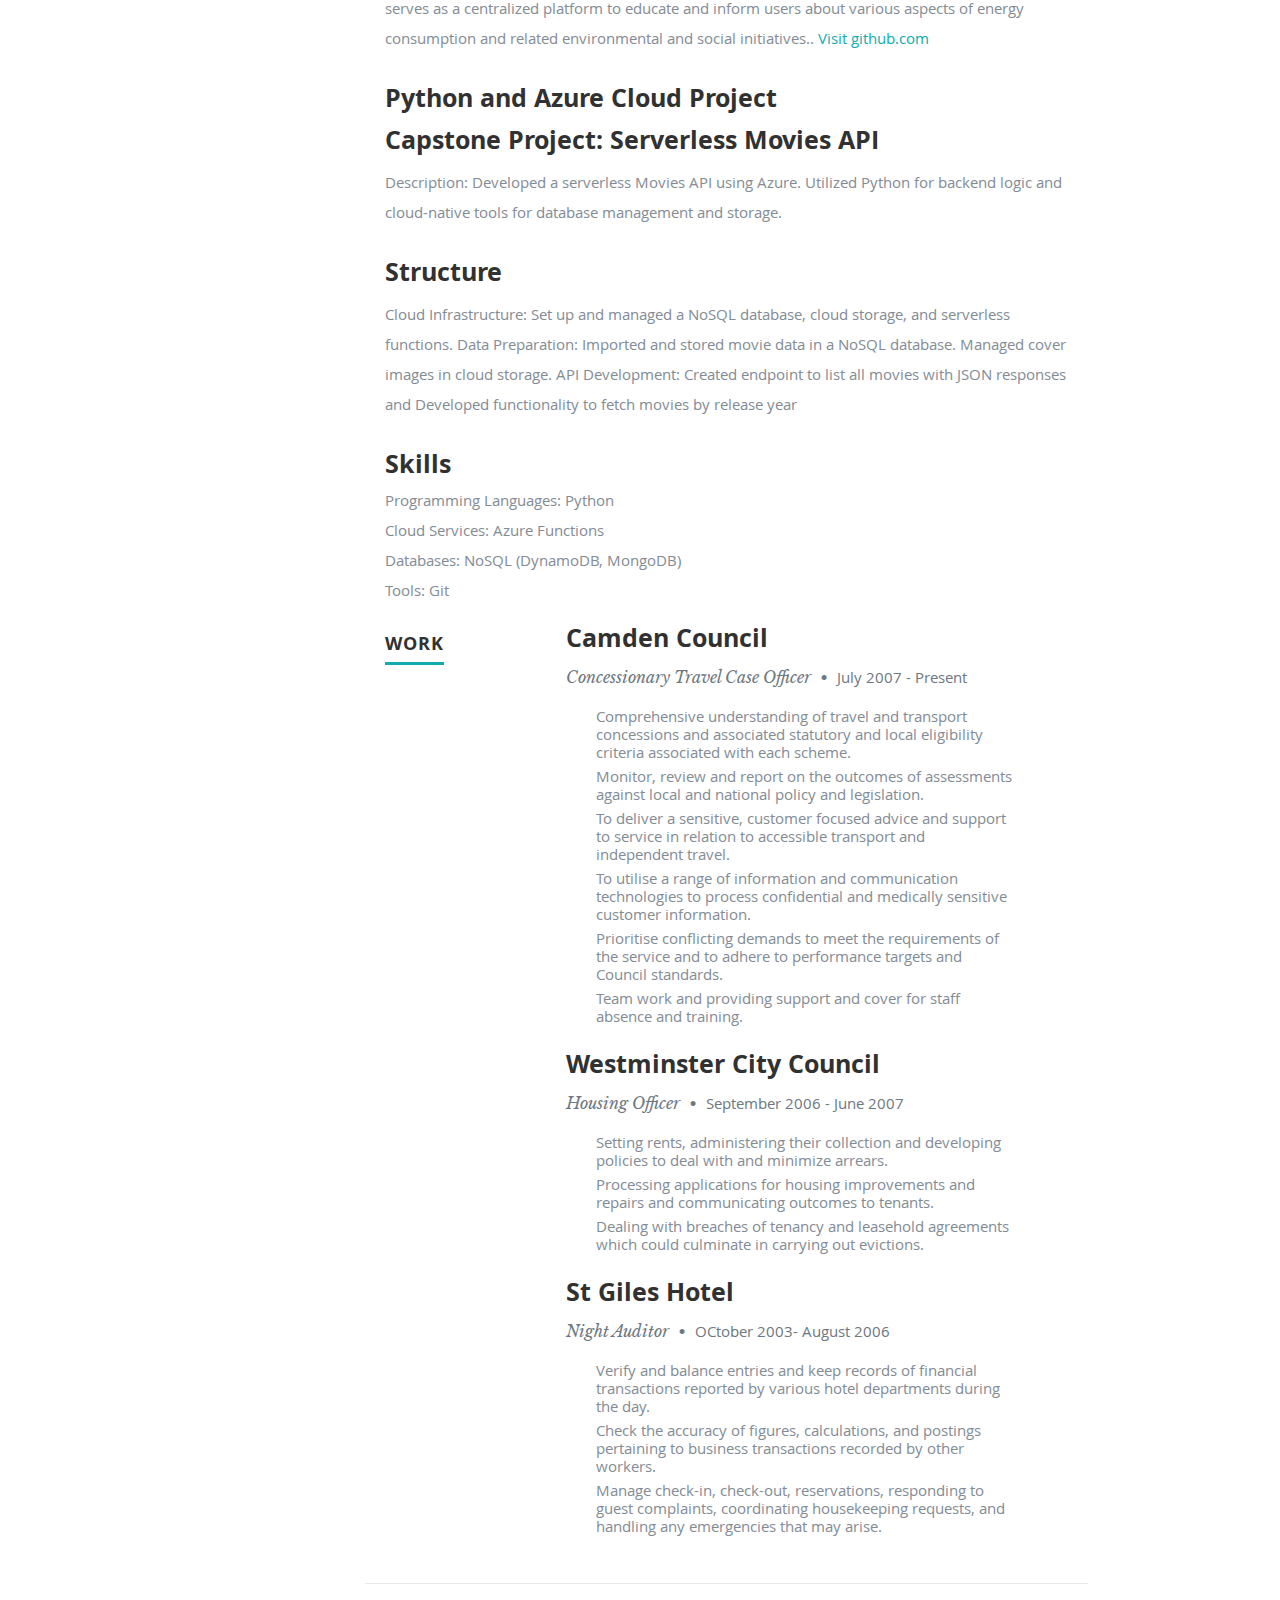
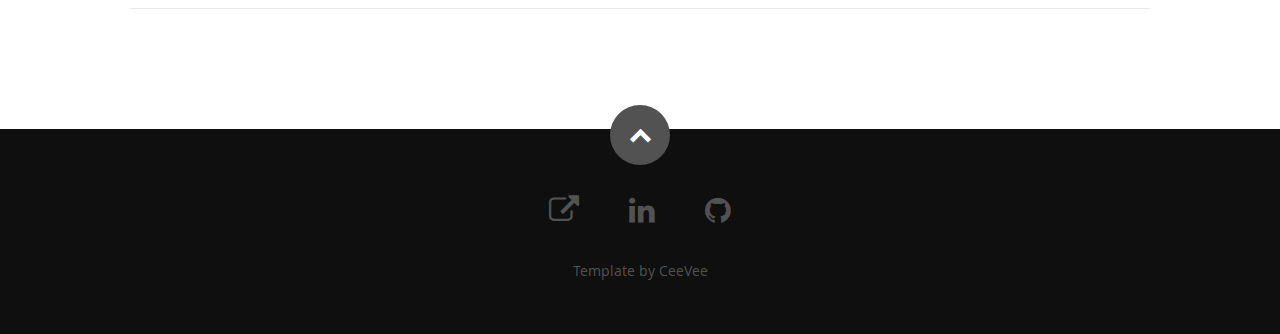
==== commit 64d440f7: "Energy Info python app added to static website" ====
--- a/index.html
+++ b/index.html
@@ -230,6 +230,23 @@
 
                <div class="row item">
                   <div class="twelve columns">
+
+                     <div class="row item">
+                        <div class="twelve columns">
+       
+                         <h3>Python Project - Energy Info Tracker App</h3>
+                         <p class="para">
+                           The Energy Info Tracker App is a user-friendly tool designed to empower energy consumers by providing easy access to critical information about energy usage, pricing, and sustainability. It serves as a centralized platform to educate and inform users about various aspects of energy consumption and related environmental and social initiatives..
+                         <a href="https://github.com/Camoo5/Energy_INfo_Tracker.Gui.py">Visit github.com</a>
+                         </p>
+                                 
+      
+                      </div>
+    
+                   </div>
+    
+                   <div class="row item">
+                      <div class="twelve columns">     
  
                    <h3>Python and Azure Cloud Project</h3>
                    <h3>Capstone Project: Serverless Movies API</h3>
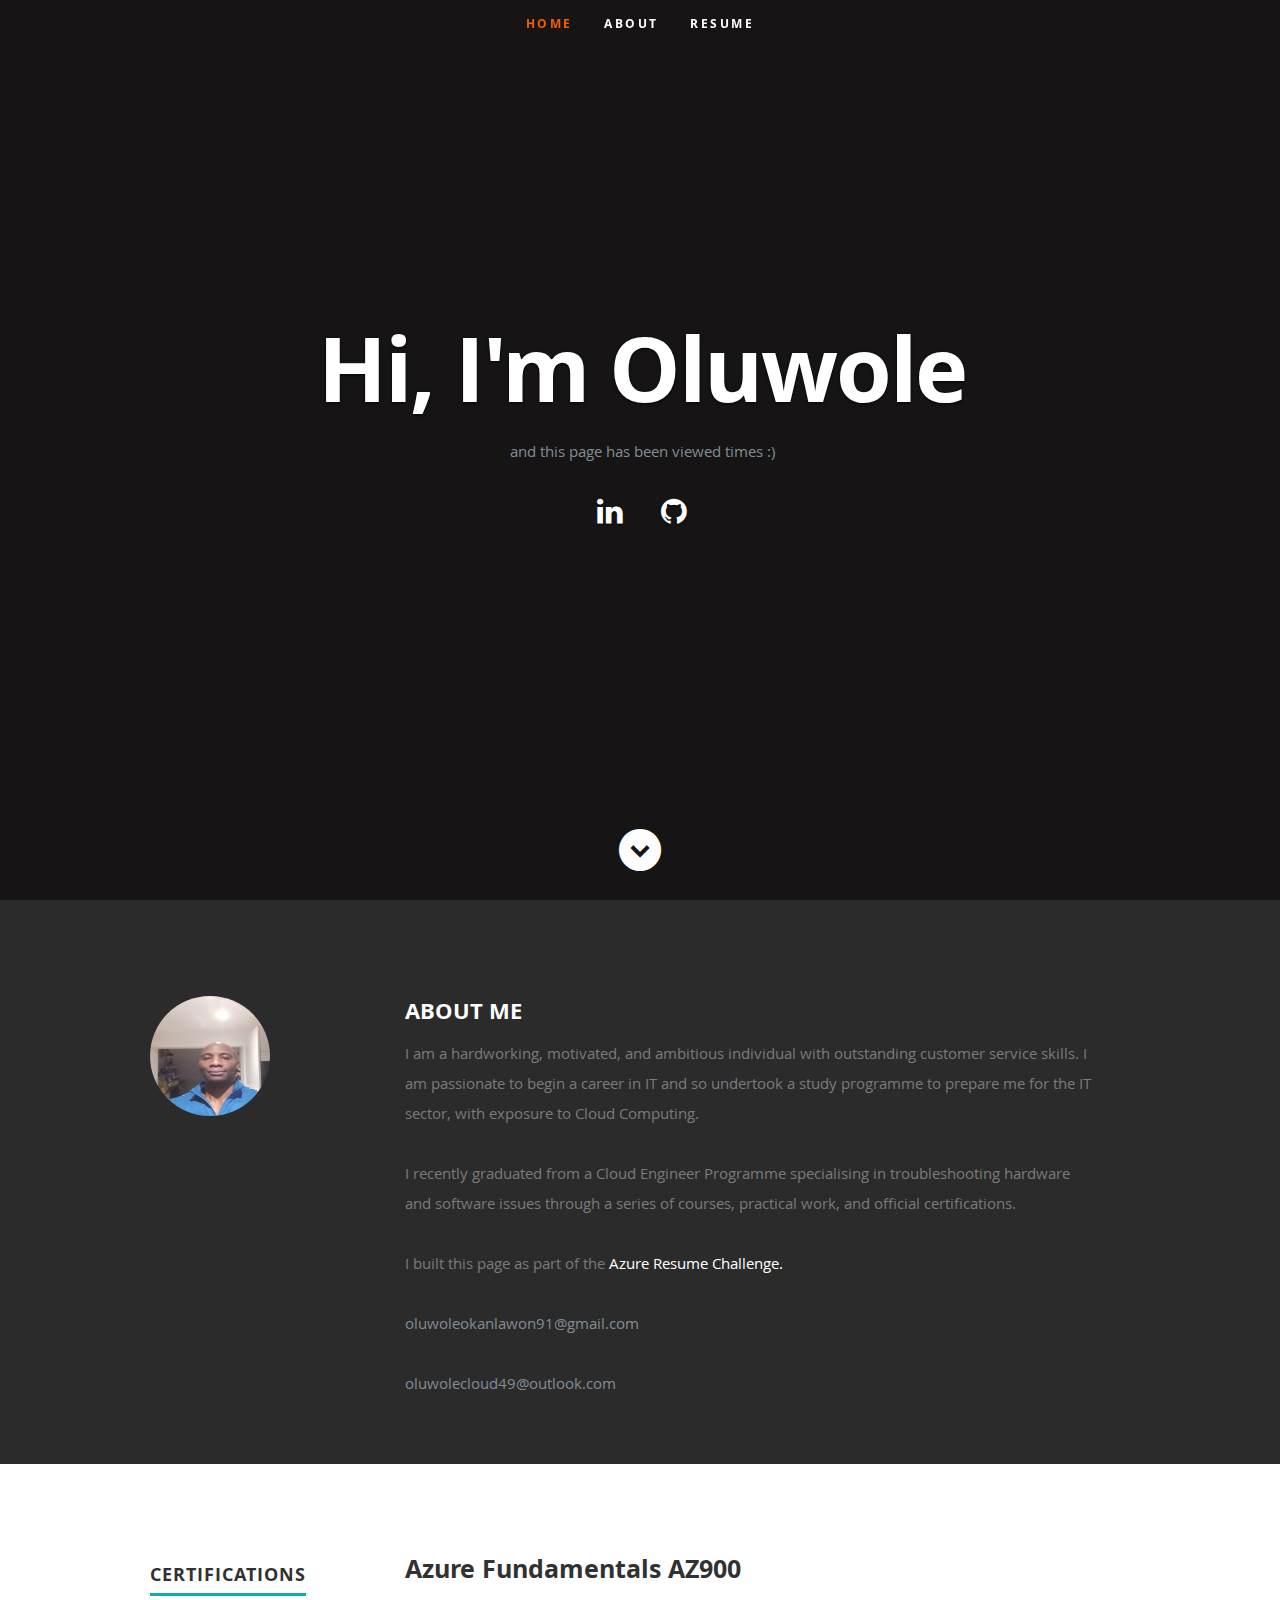
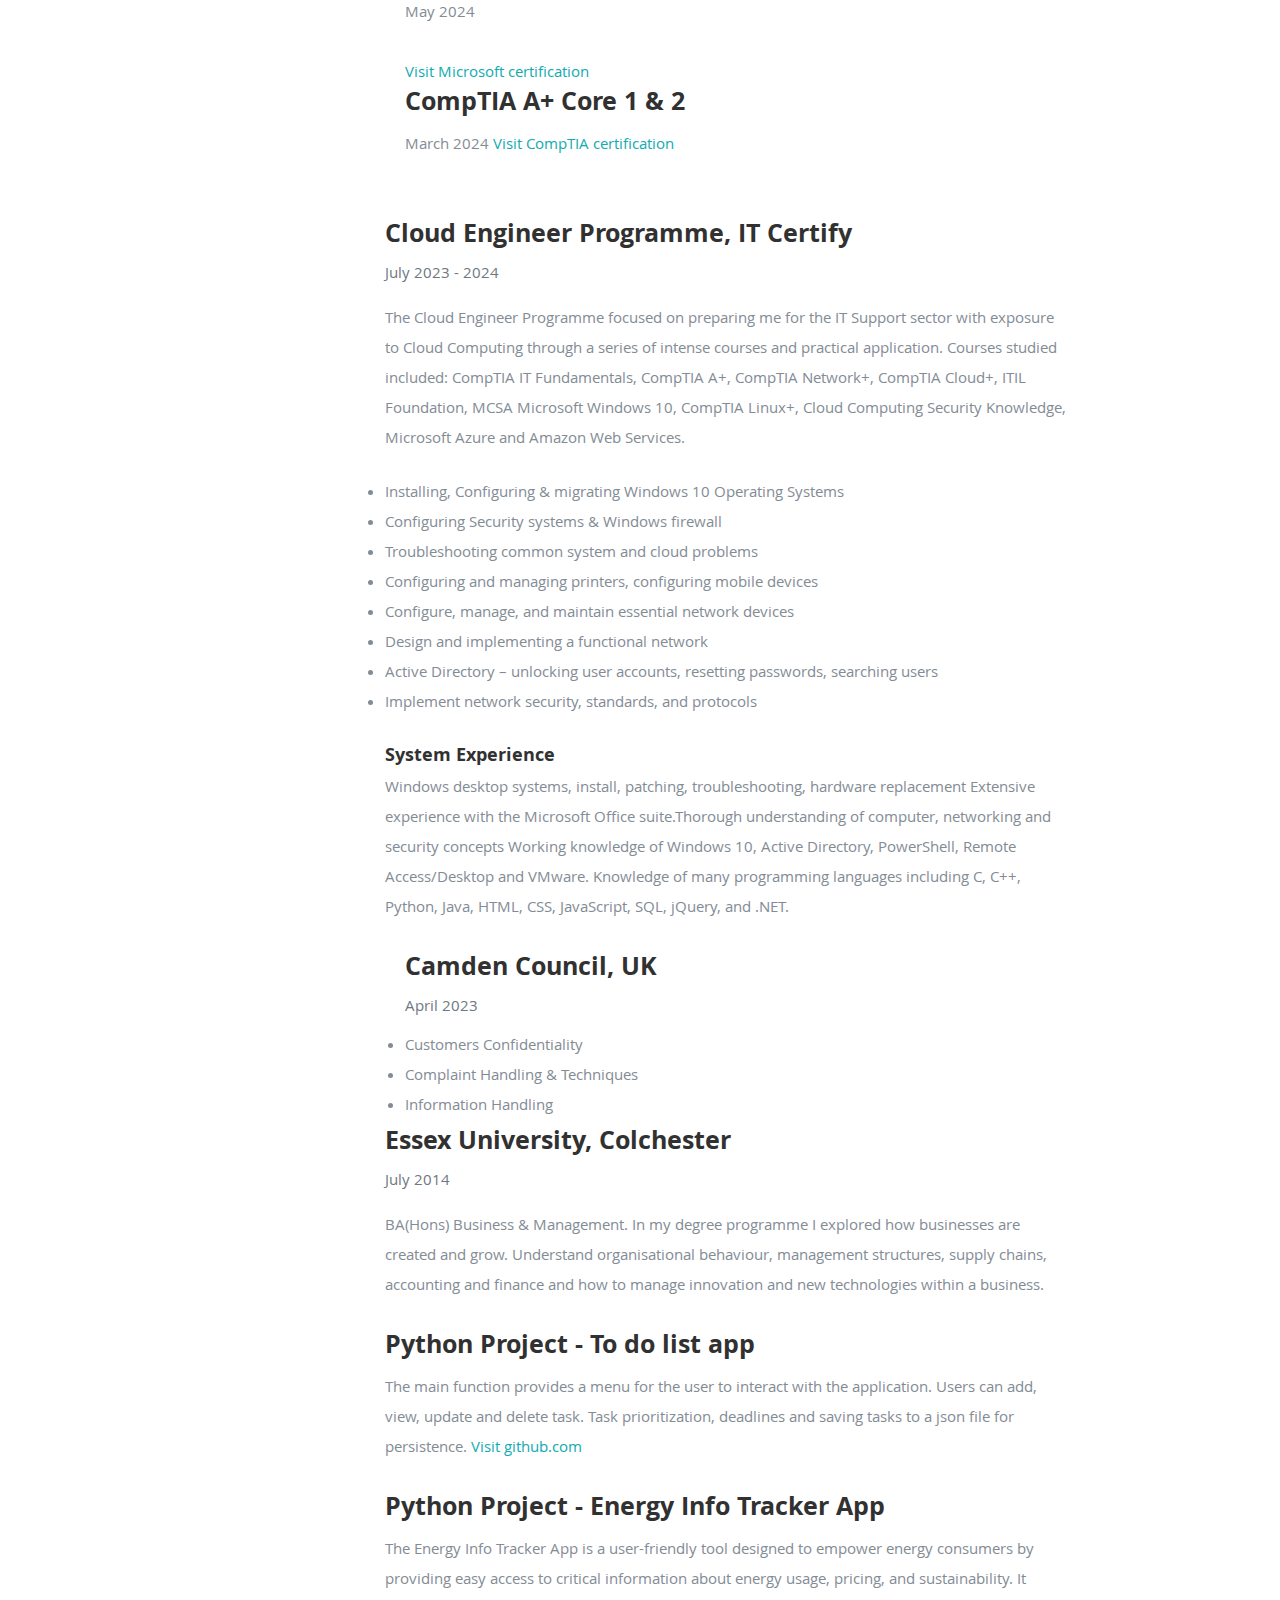
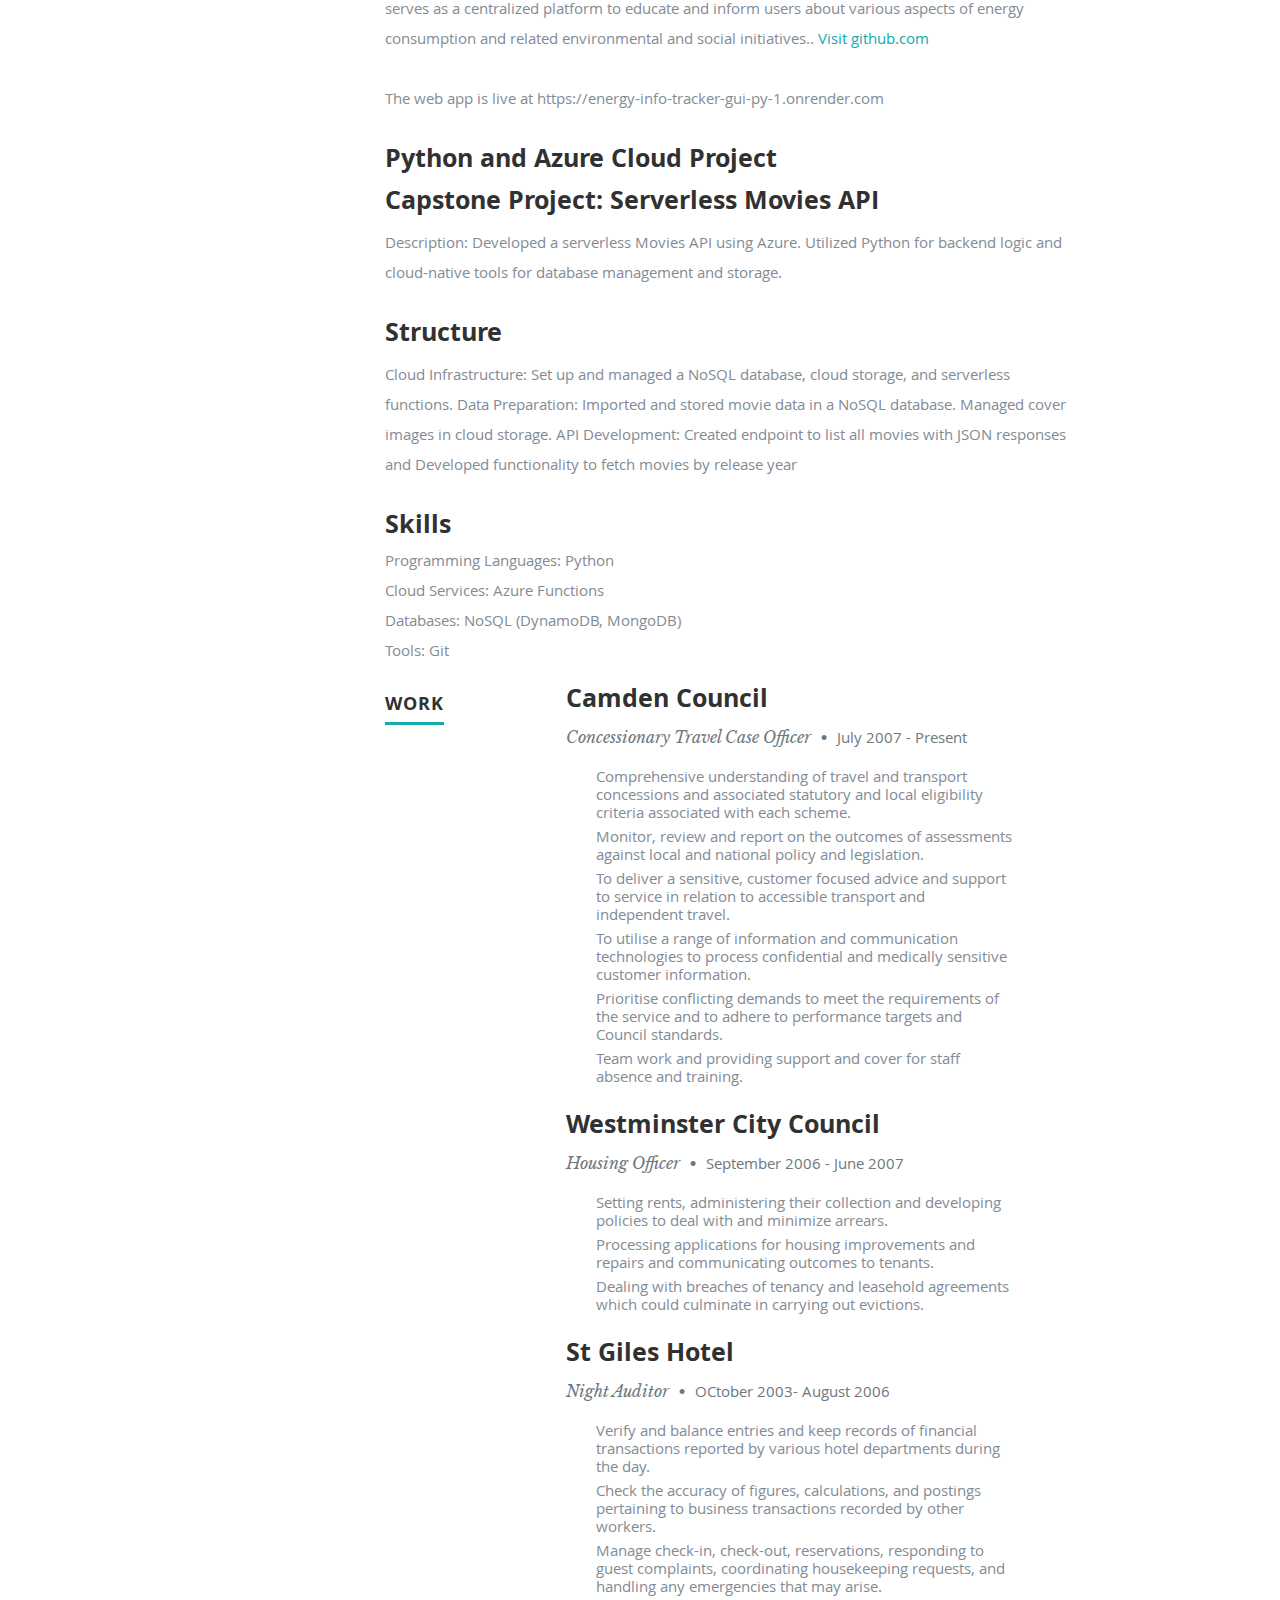
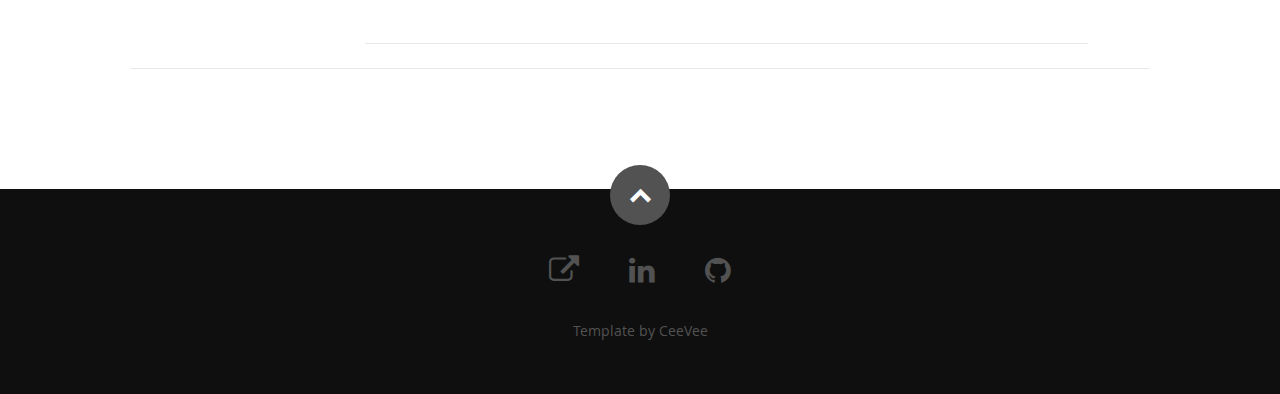
==== commit 06c13867: "Energy-info app updated and live" ====
--- a/index.html
+++ b/index.html
@@ -237,7 +237,7 @@
                          <h3>Python Project - Energy Info Tracker App</h3>
                          <p class="para">
                            The Energy Info Tracker App is a user-friendly tool designed to empower energy consumers by providing easy access to critical information about energy usage, pricing, and sustainability. It serves as a centralized platform to educate and inform users about various aspects of energy consumption and related environmental and social initiatives..
-                         <a href="https://github.com/Camoo5/Energy_INfo_Tracker.Gui.py">Visit github.com</a>
+                         <a href="https://github.com/Camoo5/Energy_INfo_Tracker.Gui.py">Visit github.com</a> <p>The web app is live at https://energy-info-tracker-gui-py-1.onrender.com </p>
                          </p>
                                  
       
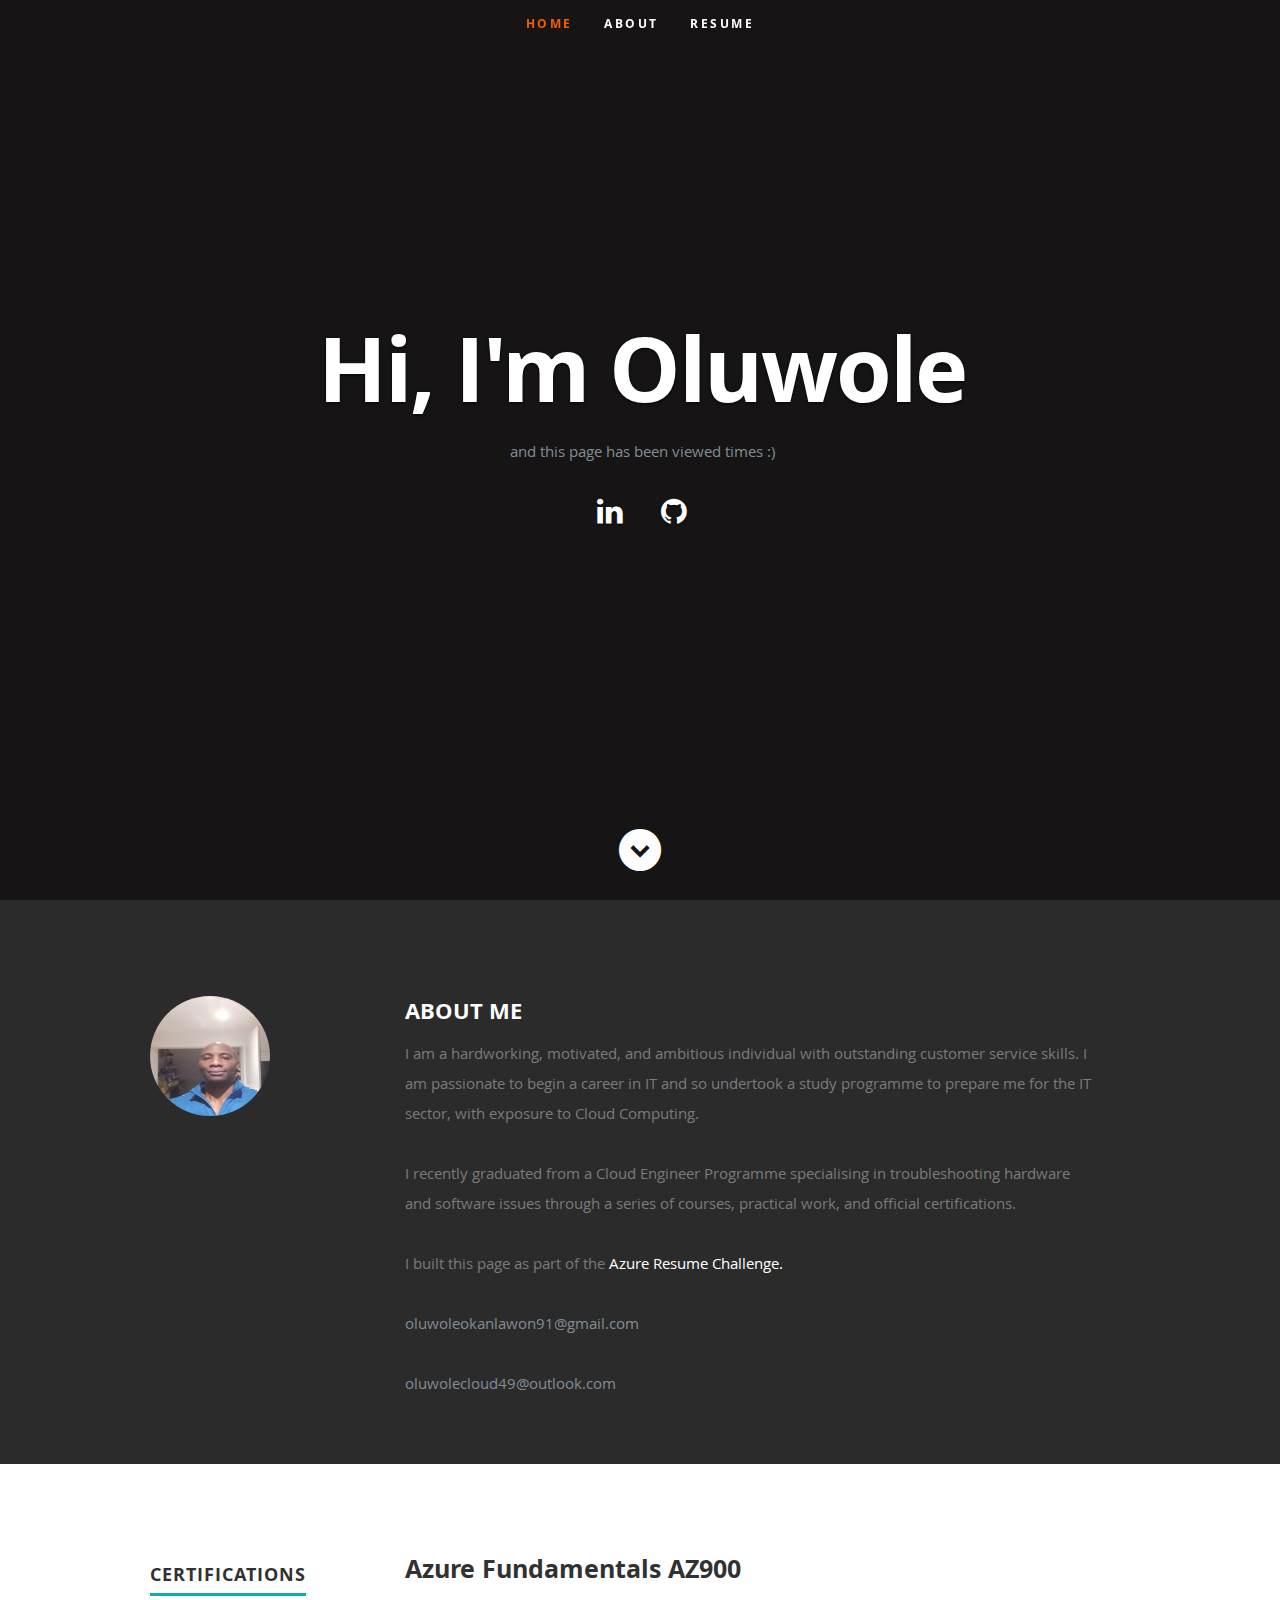
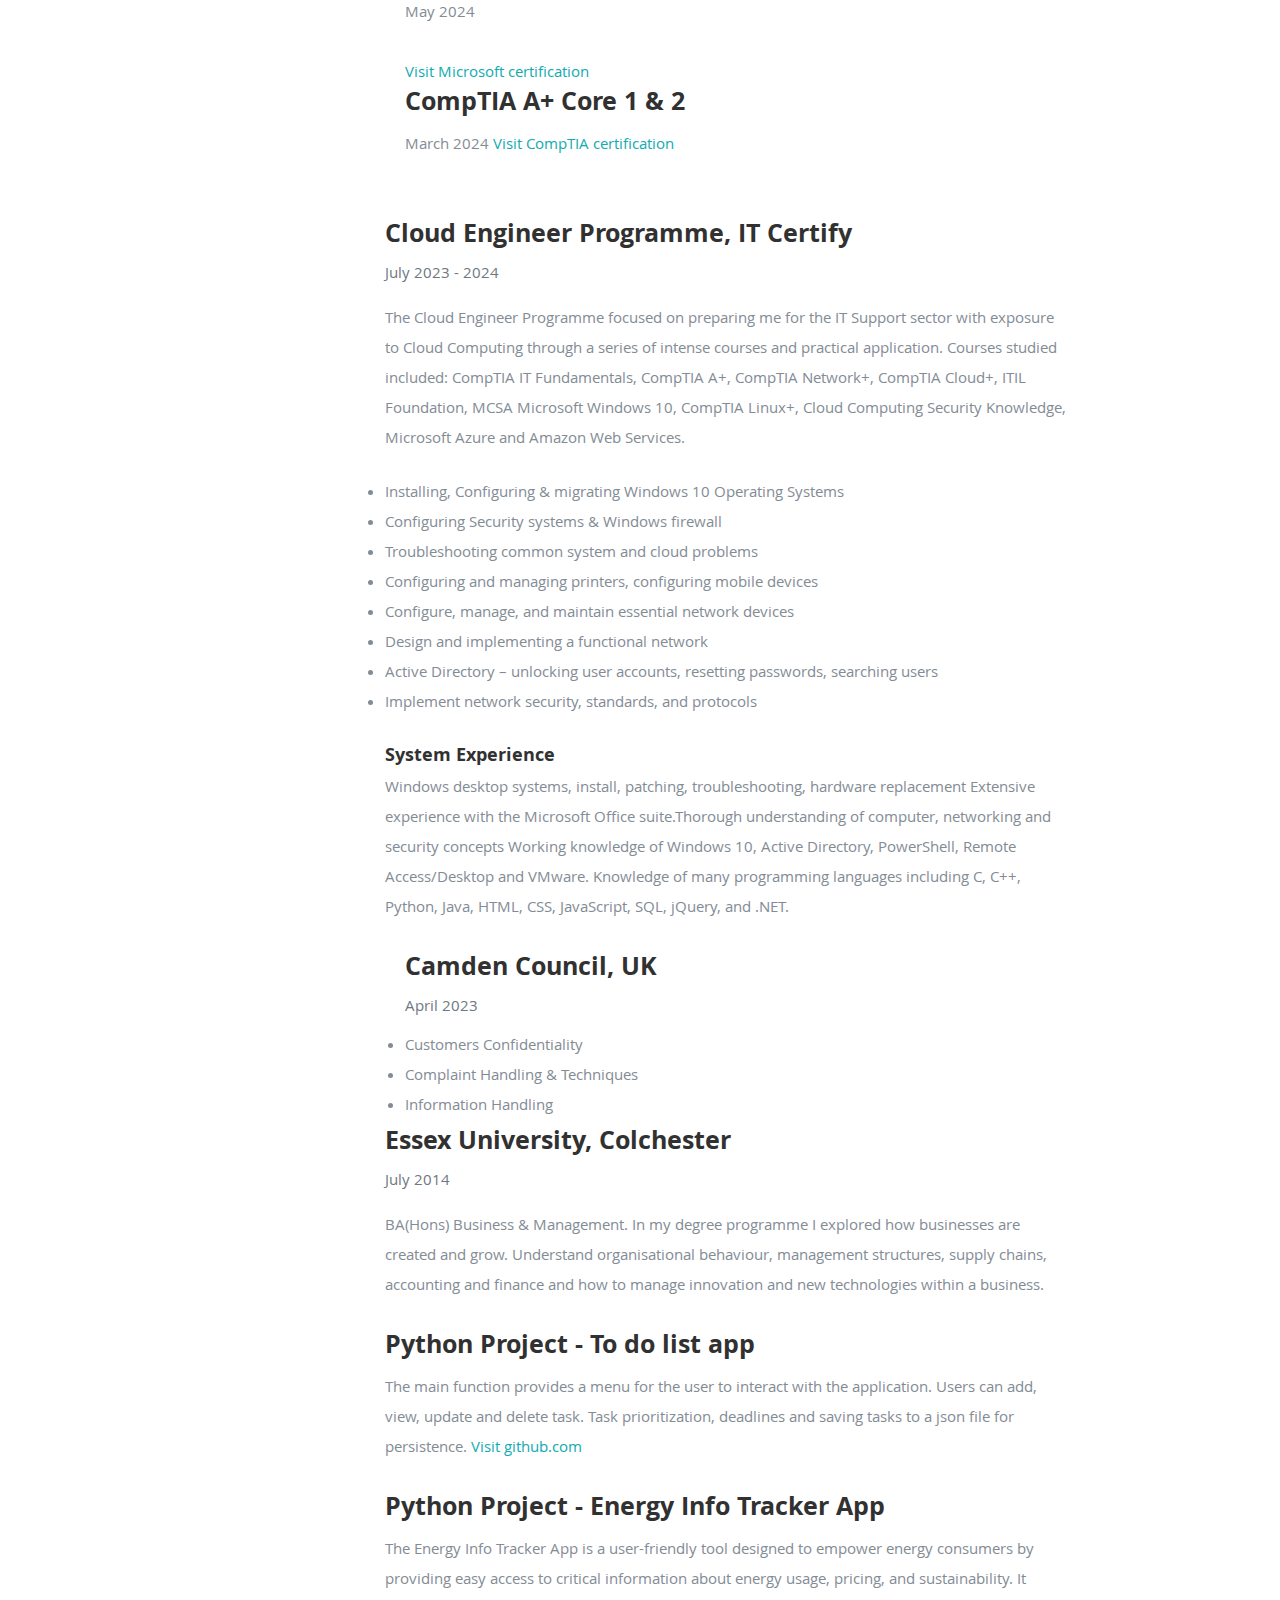
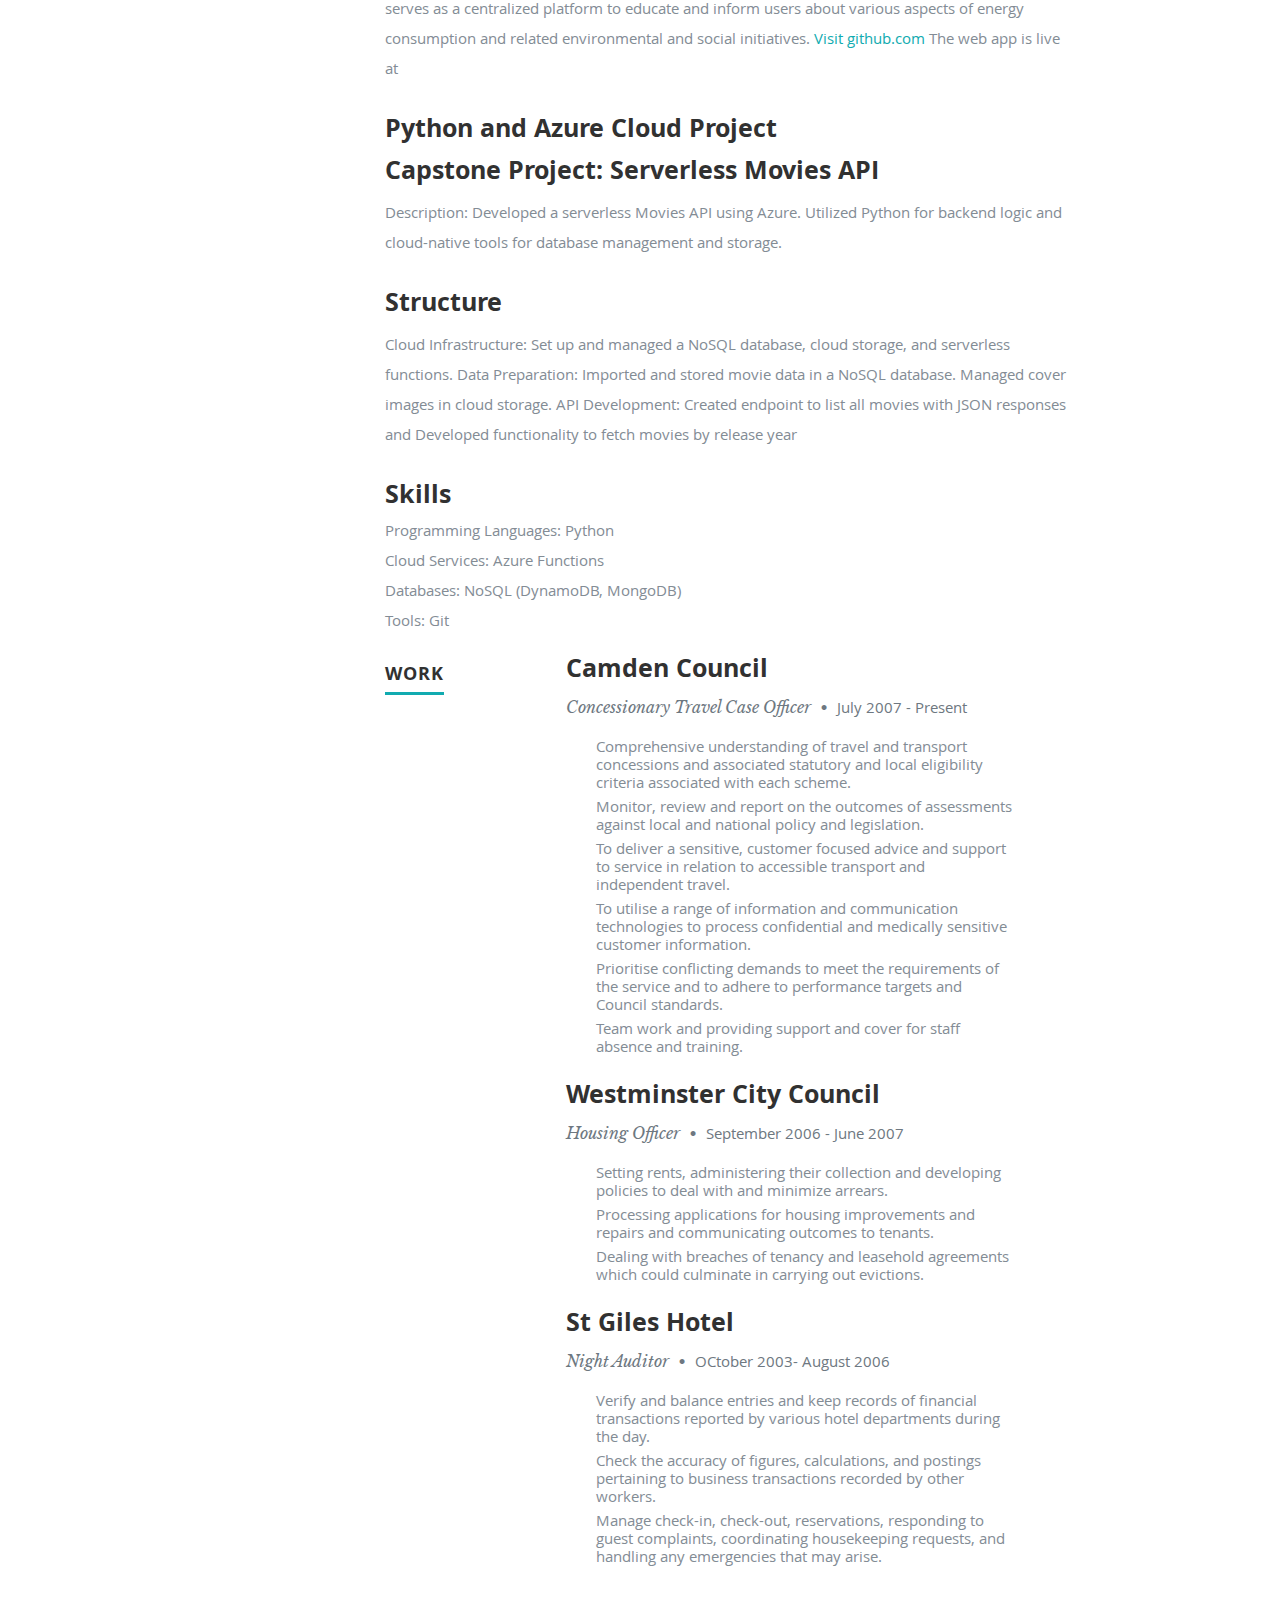
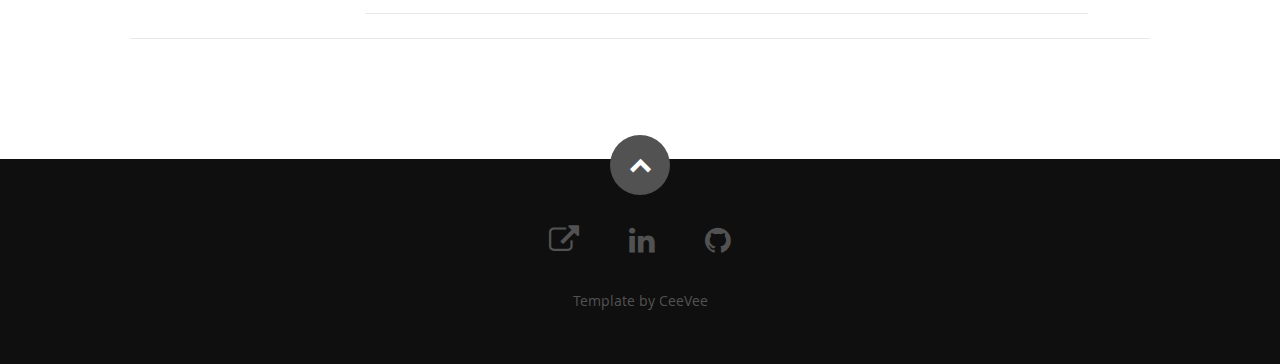
==== commit 2ef2c61c: "Index.html updated" ====
--- a/index.html
+++ b/index.html
@@ -236,8 +236,8 @@
        
                          <h3>Python Project - Energy Info Tracker App</h3>
                          <p class="para">
-                           The Energy Info Tracker App is a user-friendly tool designed to empower energy consumers by providing easy access to critical information about energy usage, pricing, and sustainability. It serves as a centralized platform to educate and inform users about various aspects of energy consumption and related environmental and social initiatives..
-                         <a href="https://github.com/Camoo5/Energy_INfo_Tracker.Gui.py">Visit github.com</a> <p>The web app is live at https://energy-info-tracker-gui-py-1.onrender.com </p>
+                           The Energy Info Tracker App is a user-friendly tool designed to empower energy consumers by providing easy access to critical information about energy usage, pricing, and sustainability. It serves as a centralized platform to educate and inform users about various aspects of energy consumption and related environmental and social initiatives.
+                         <a href="https://github.com/Camoo5/Energy_INfo_Tracker.Gui.py">Visit github.com</a> The web app is live at <a href="https://energy-info-tracker-gui-py-1.onrender.com"></a> </p>
                          </p>
                                  
       
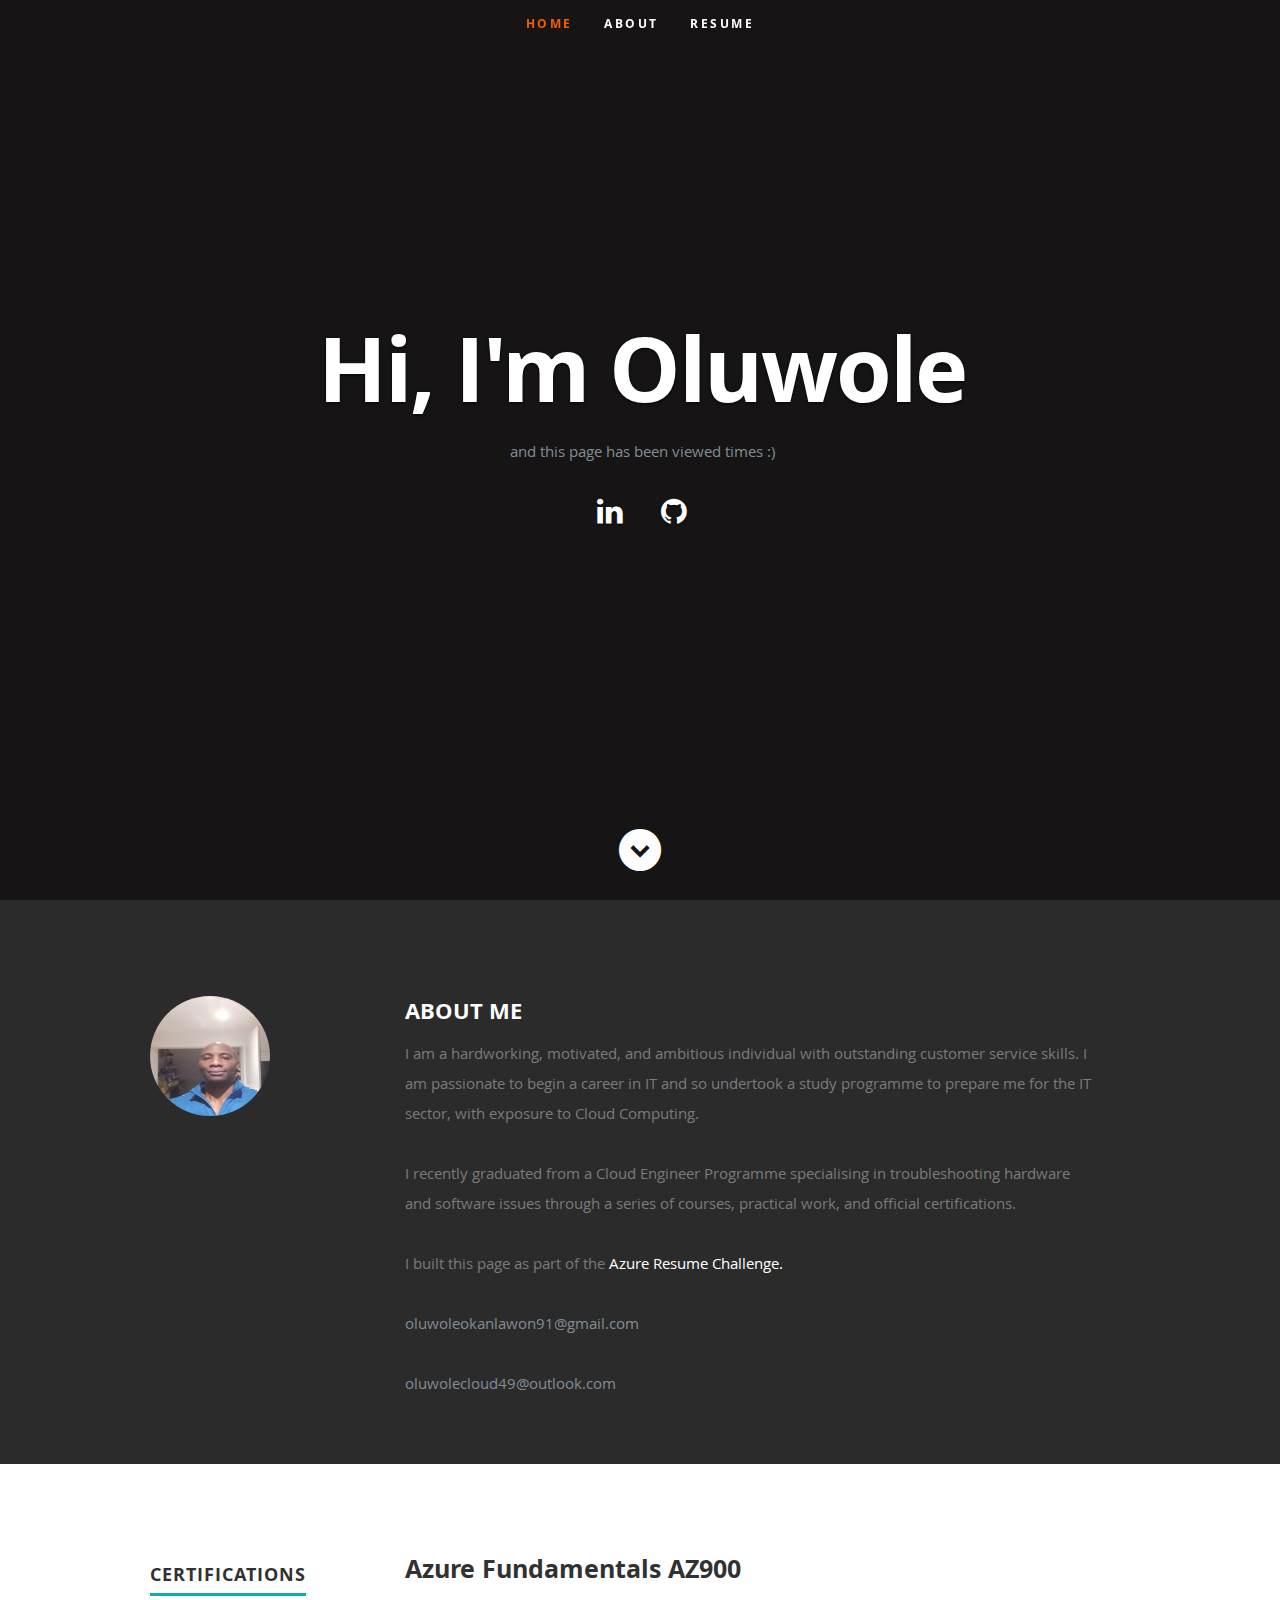
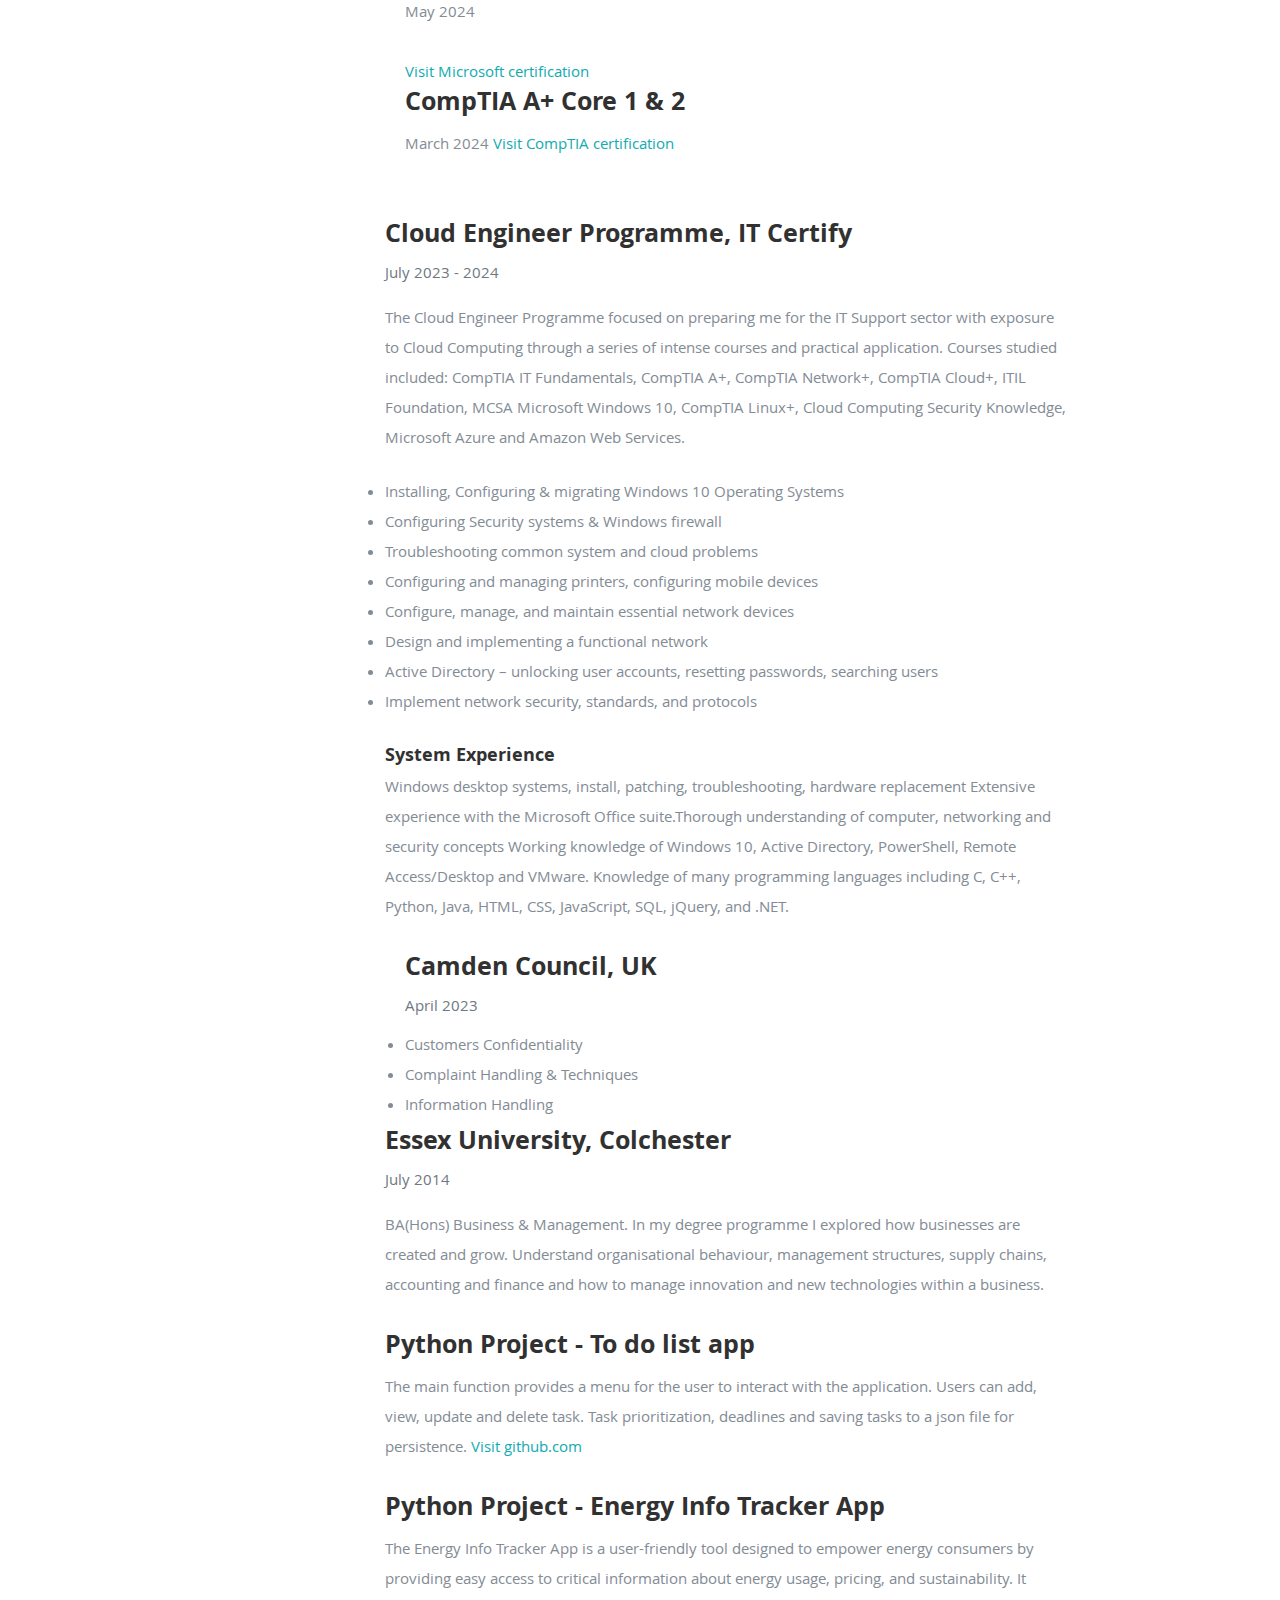
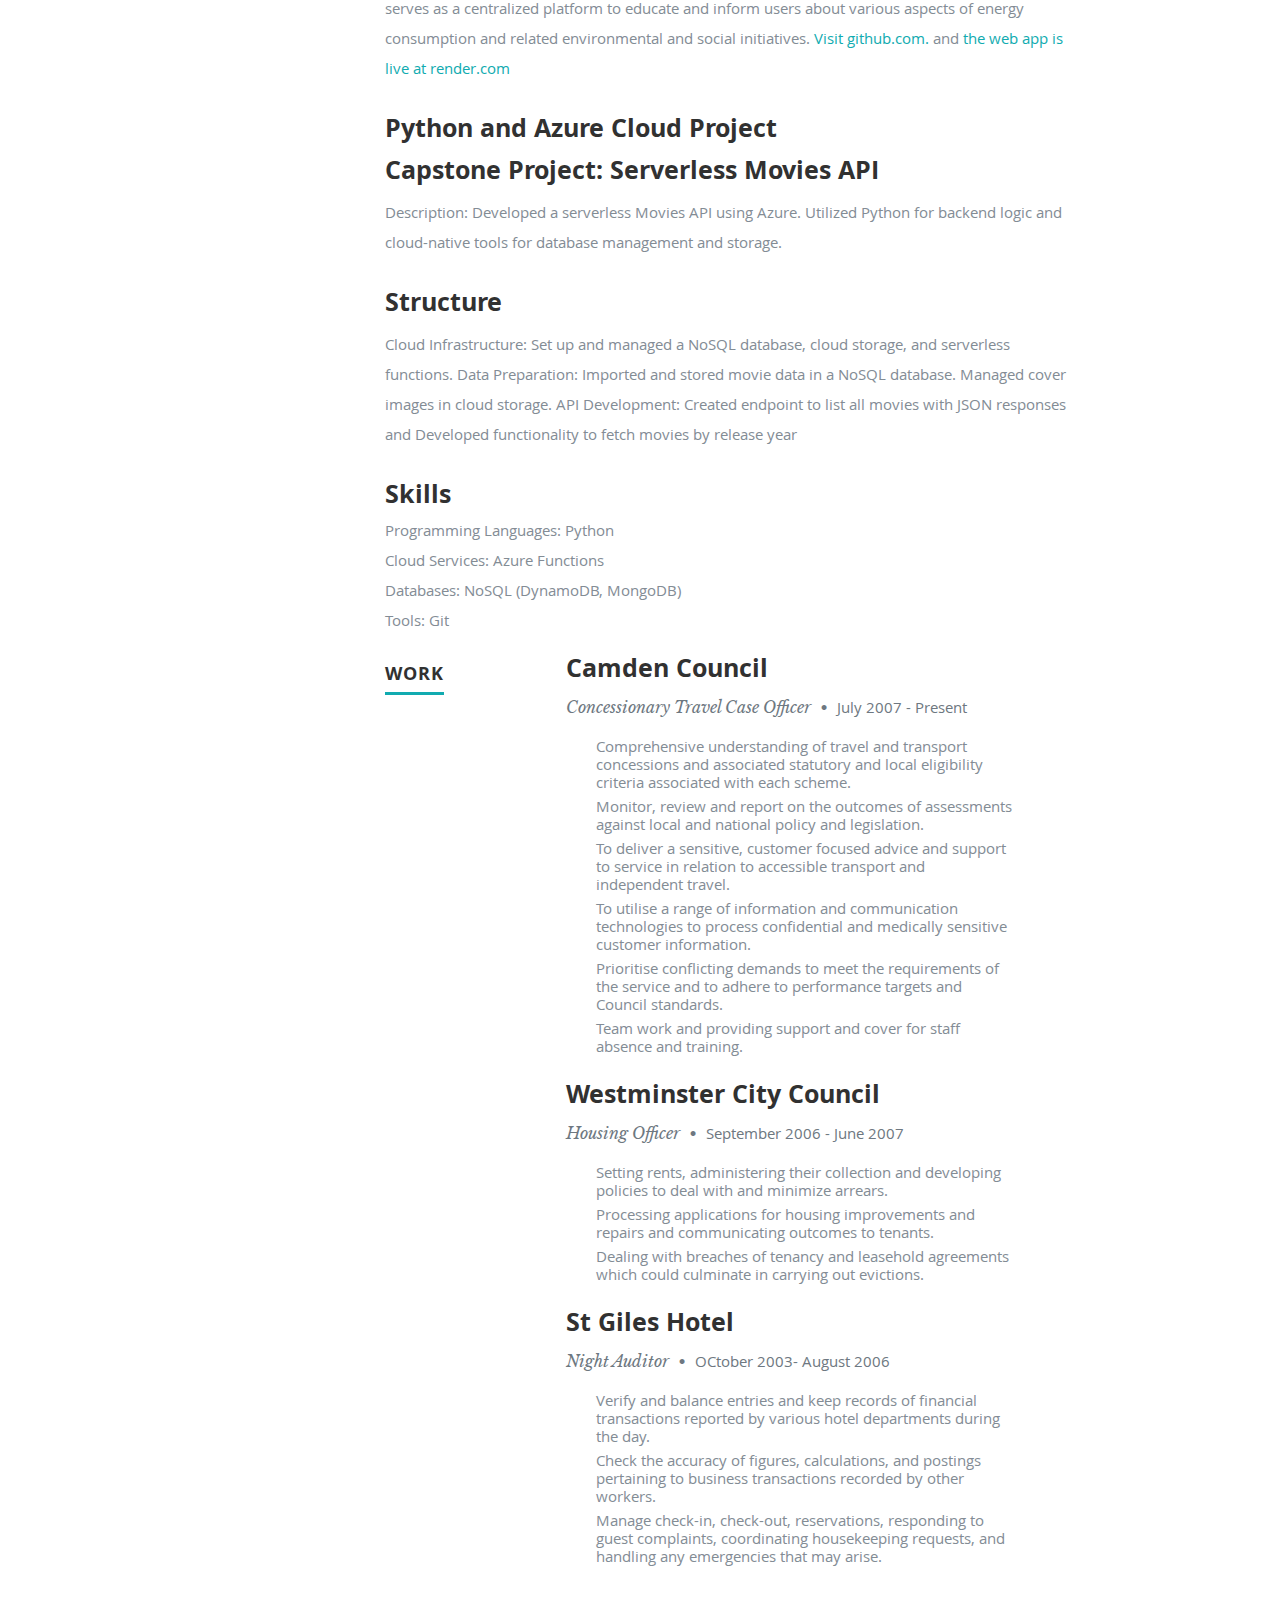
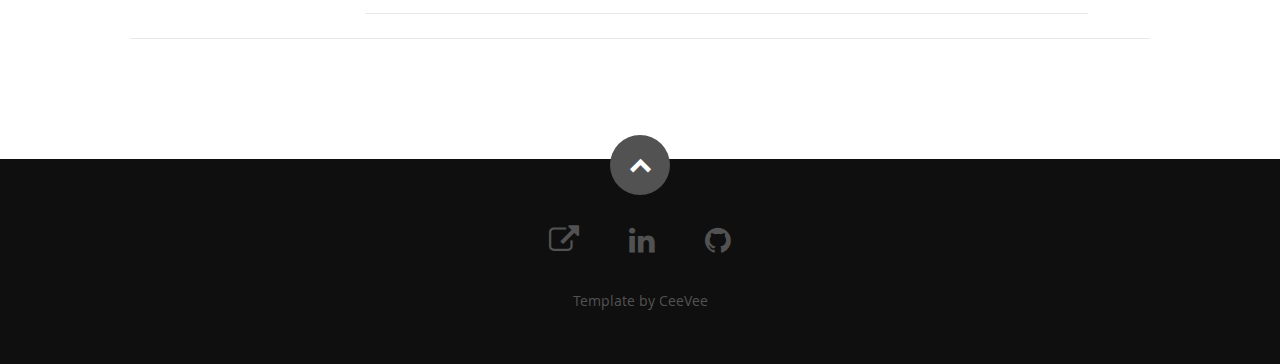
==== commit e45dccc6: "updates" ====
--- a/index.html
+++ b/index.html
@@ -237,7 +237,7 @@
                          <h3>Python Project - Energy Info Tracker App</h3>
                          <p class="para">
                            The Energy Info Tracker App is a user-friendly tool designed to empower energy consumers by providing easy access to critical information about energy usage, pricing, and sustainability. It serves as a centralized platform to educate and inform users about various aspects of energy consumption and related environmental and social initiatives.
-                         <a href="https://github.com/Camoo5/Energy_INfo_Tracker.Gui.py">Visit github.com</a> The web app is live at <a href="https://energy-info-tracker-gui-py-1.onrender.com"></a> </p>
+                         <a href="https://github.com/Camoo5/Energy_INfo_Tracker.Gui.py">Visit github.com.</a> and <a href="https://energy-info-tracker-gui-py-1.onrender.com">the web app is live at render.com</a> </p>
                          </p>
                                  
       
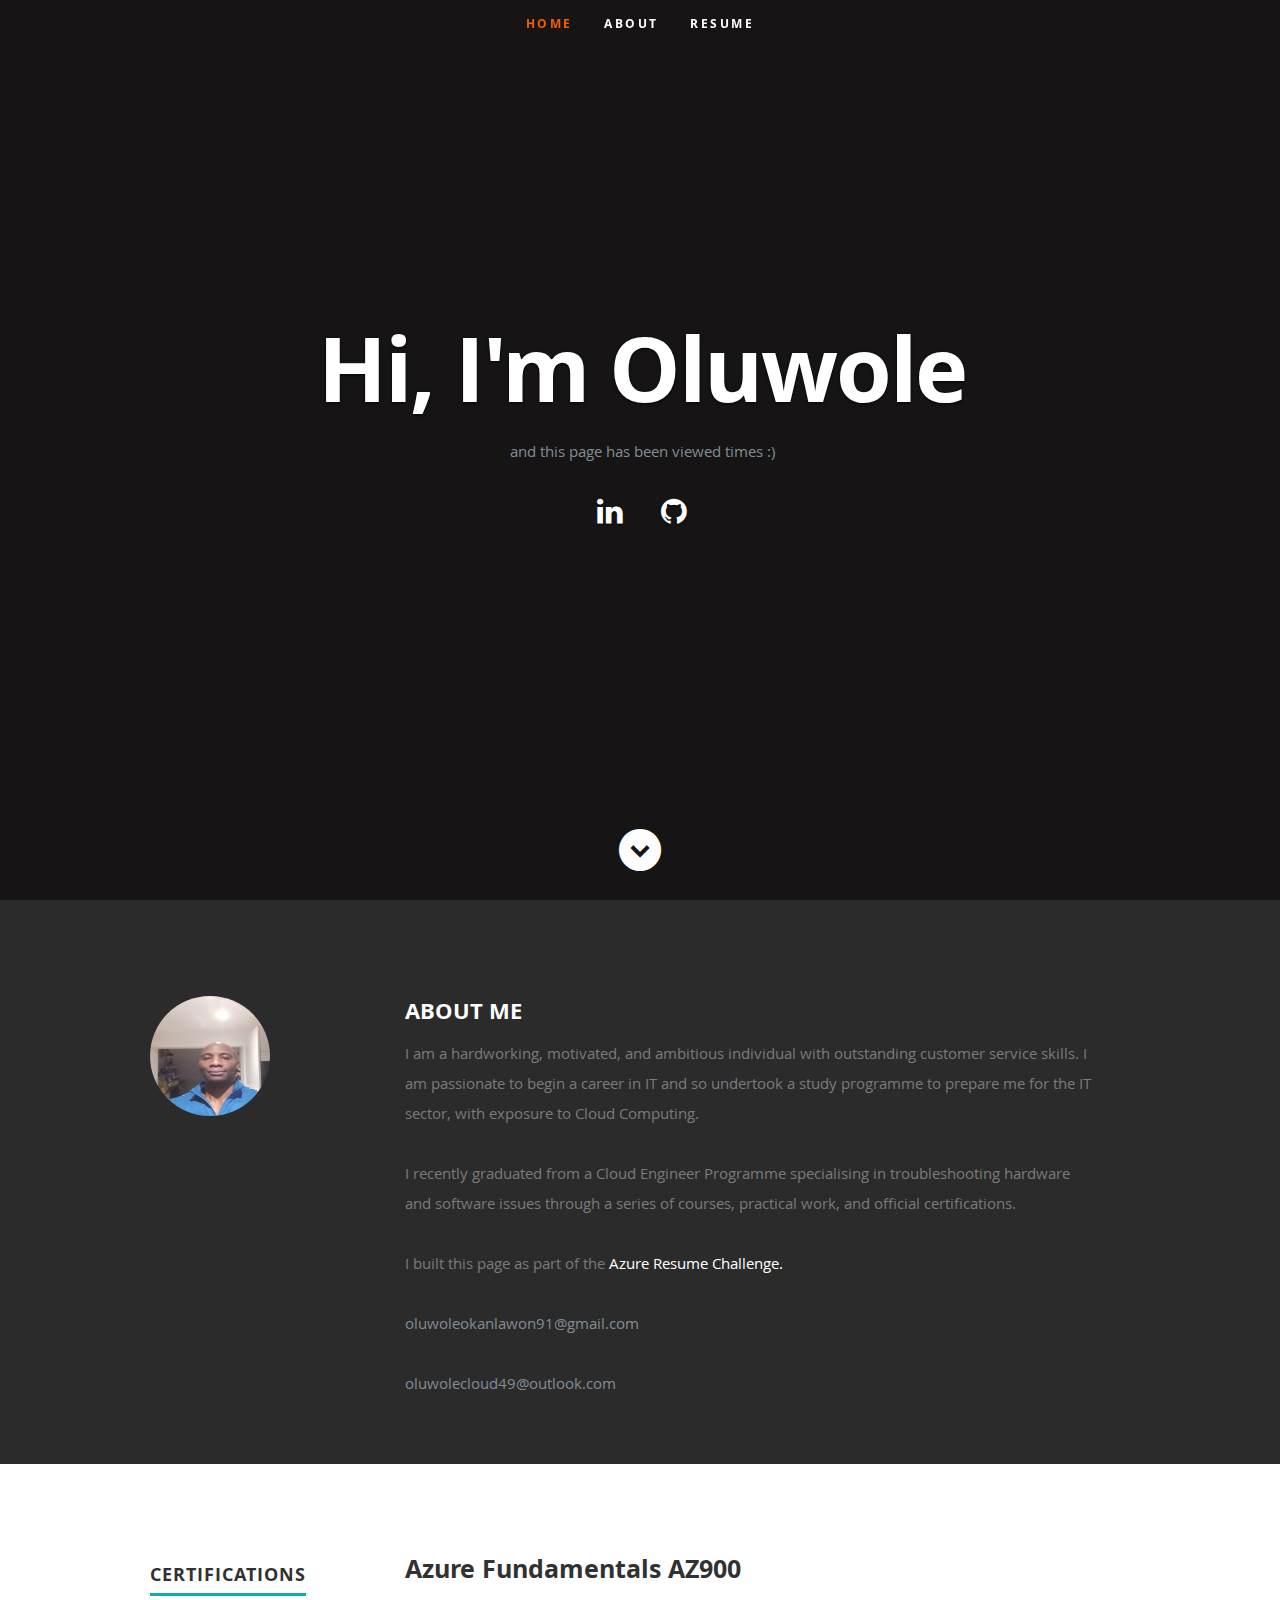
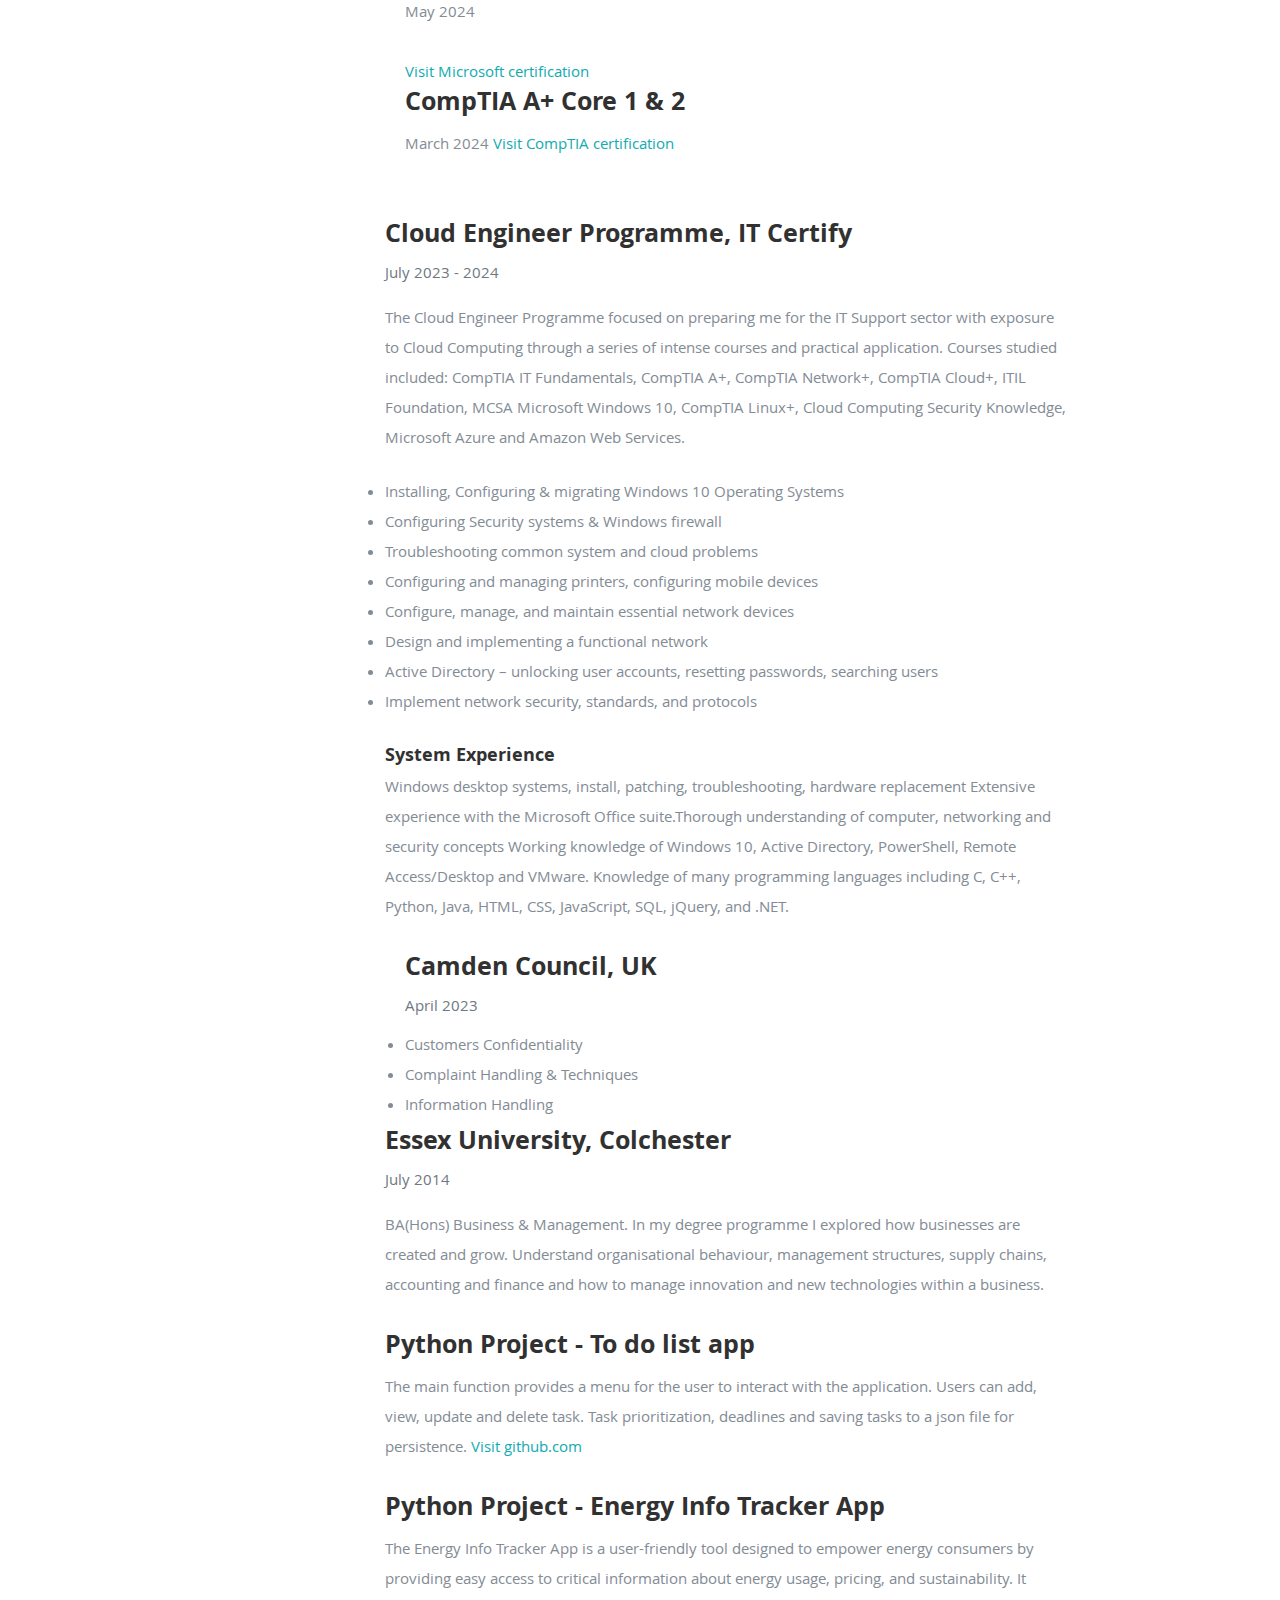
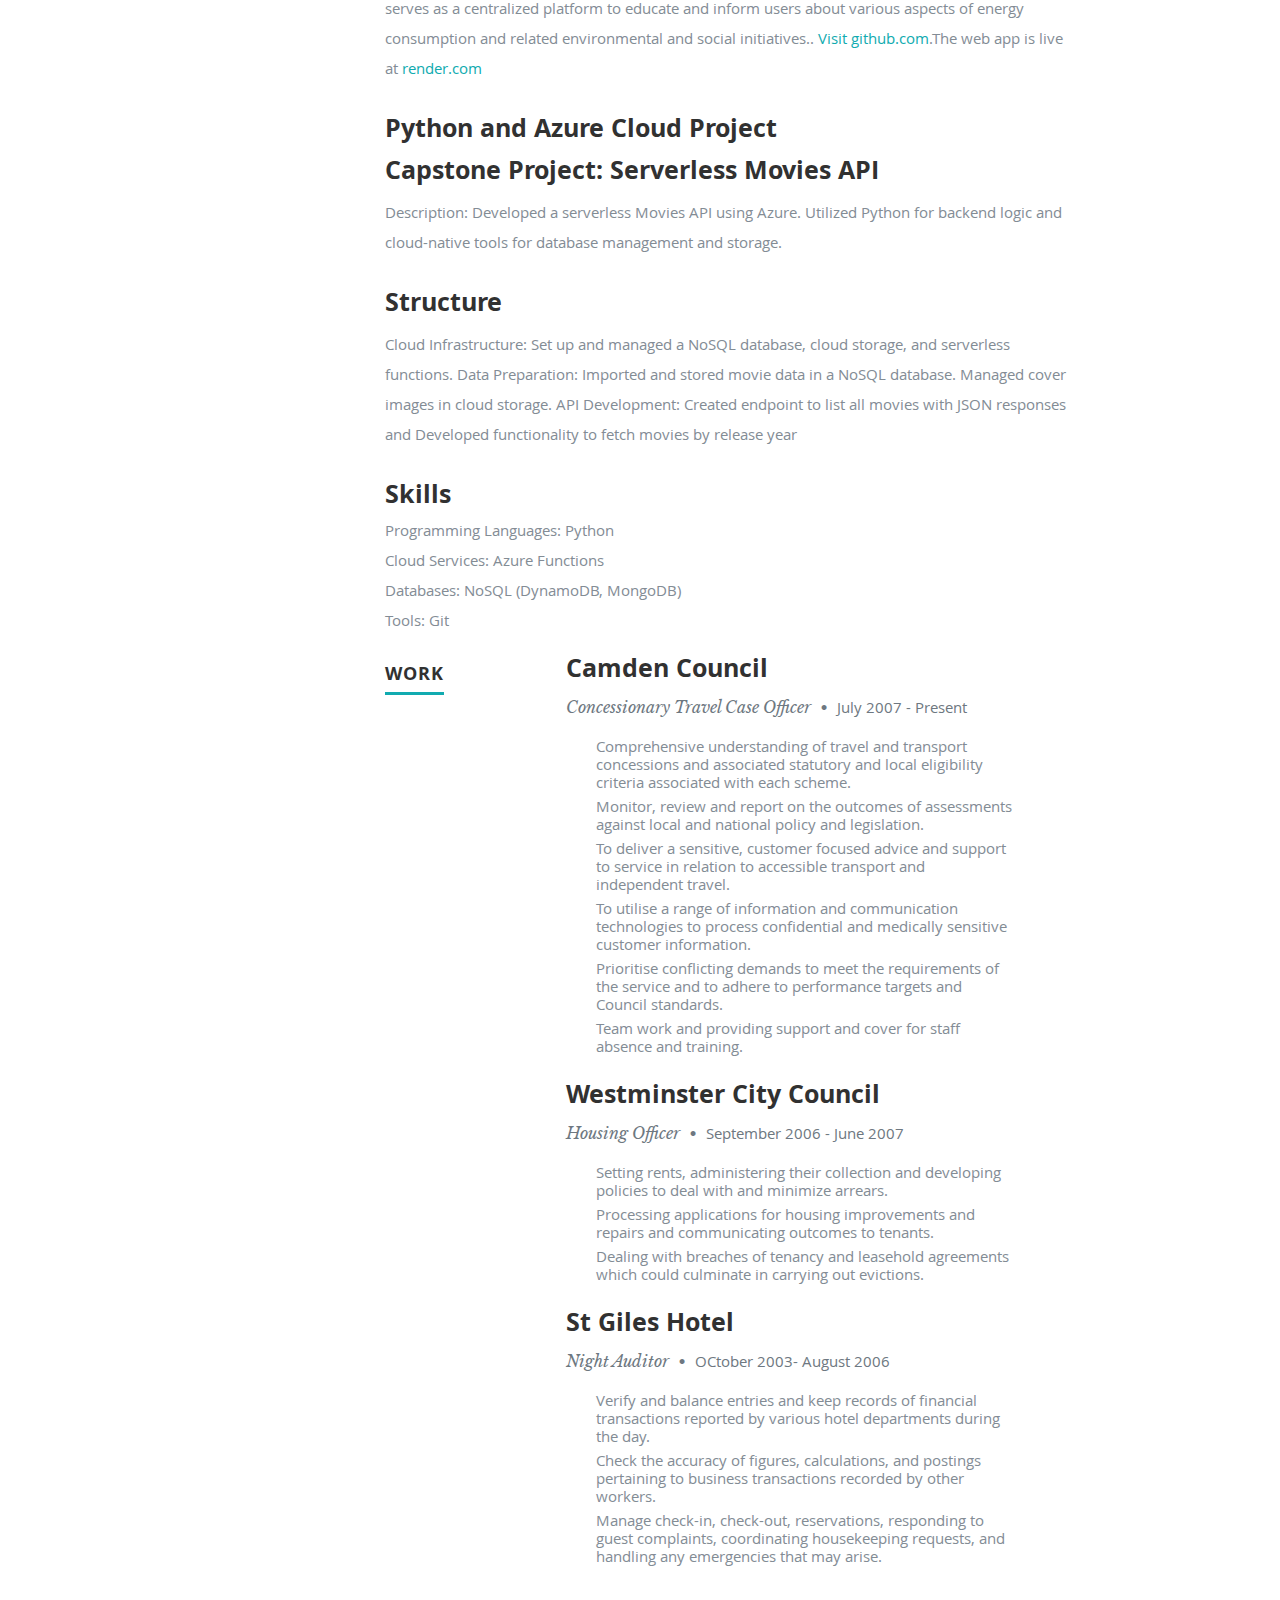
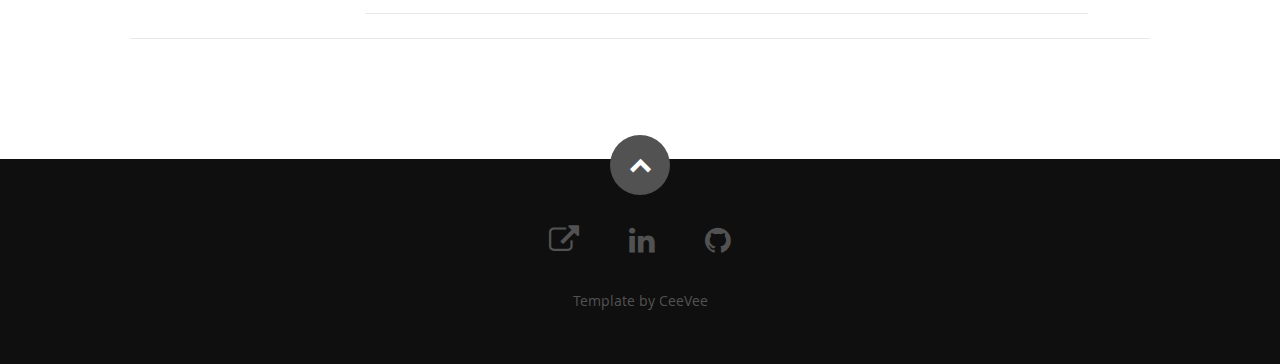
==== commit b5d30ec3: "Updated index page with link to python app" ====
--- a/index.html
+++ b/index.html
@@ -236,9 +236,10 @@
        
                          <h3>Python Project - Energy Info Tracker App</h3>
                          <p class="para">
-                           The Energy Info Tracker App is a user-friendly tool designed to empower energy consumers by providing easy access to critical information about energy usage, pricing, and sustainability. It serves as a centralized platform to educate and inform users about various aspects of energy consumption and related environmental and social initiatives.
-                         <a href="https://github.com/Camoo5/Energy_INfo_Tracker.Gui.py">Visit github.com.</a> and <a href="https://energy-info-tracker-gui-py-1.onrender.com">the web app is live at render.com</a> </p>
-                         </p>
+                           The Energy Info Tracker App is a user-friendly tool designed to empower energy consumers by providing easy access to critical information about energy usage, pricing, and sustainability. It serves as a centralized platform to educate and inform users about various aspects of energy consumption and related environmental and social initiatives..
+                         <a href="https://github.com/Camoo5/Energy_INfo_Tracker.Gui.py">Visit github.com</a>.The web app is live at <a href="https://energy-info-tracker-gui-py-1.onrender.com">render.com</a> 
+                        
+                         <p></p>
                                  
       
                       </div>
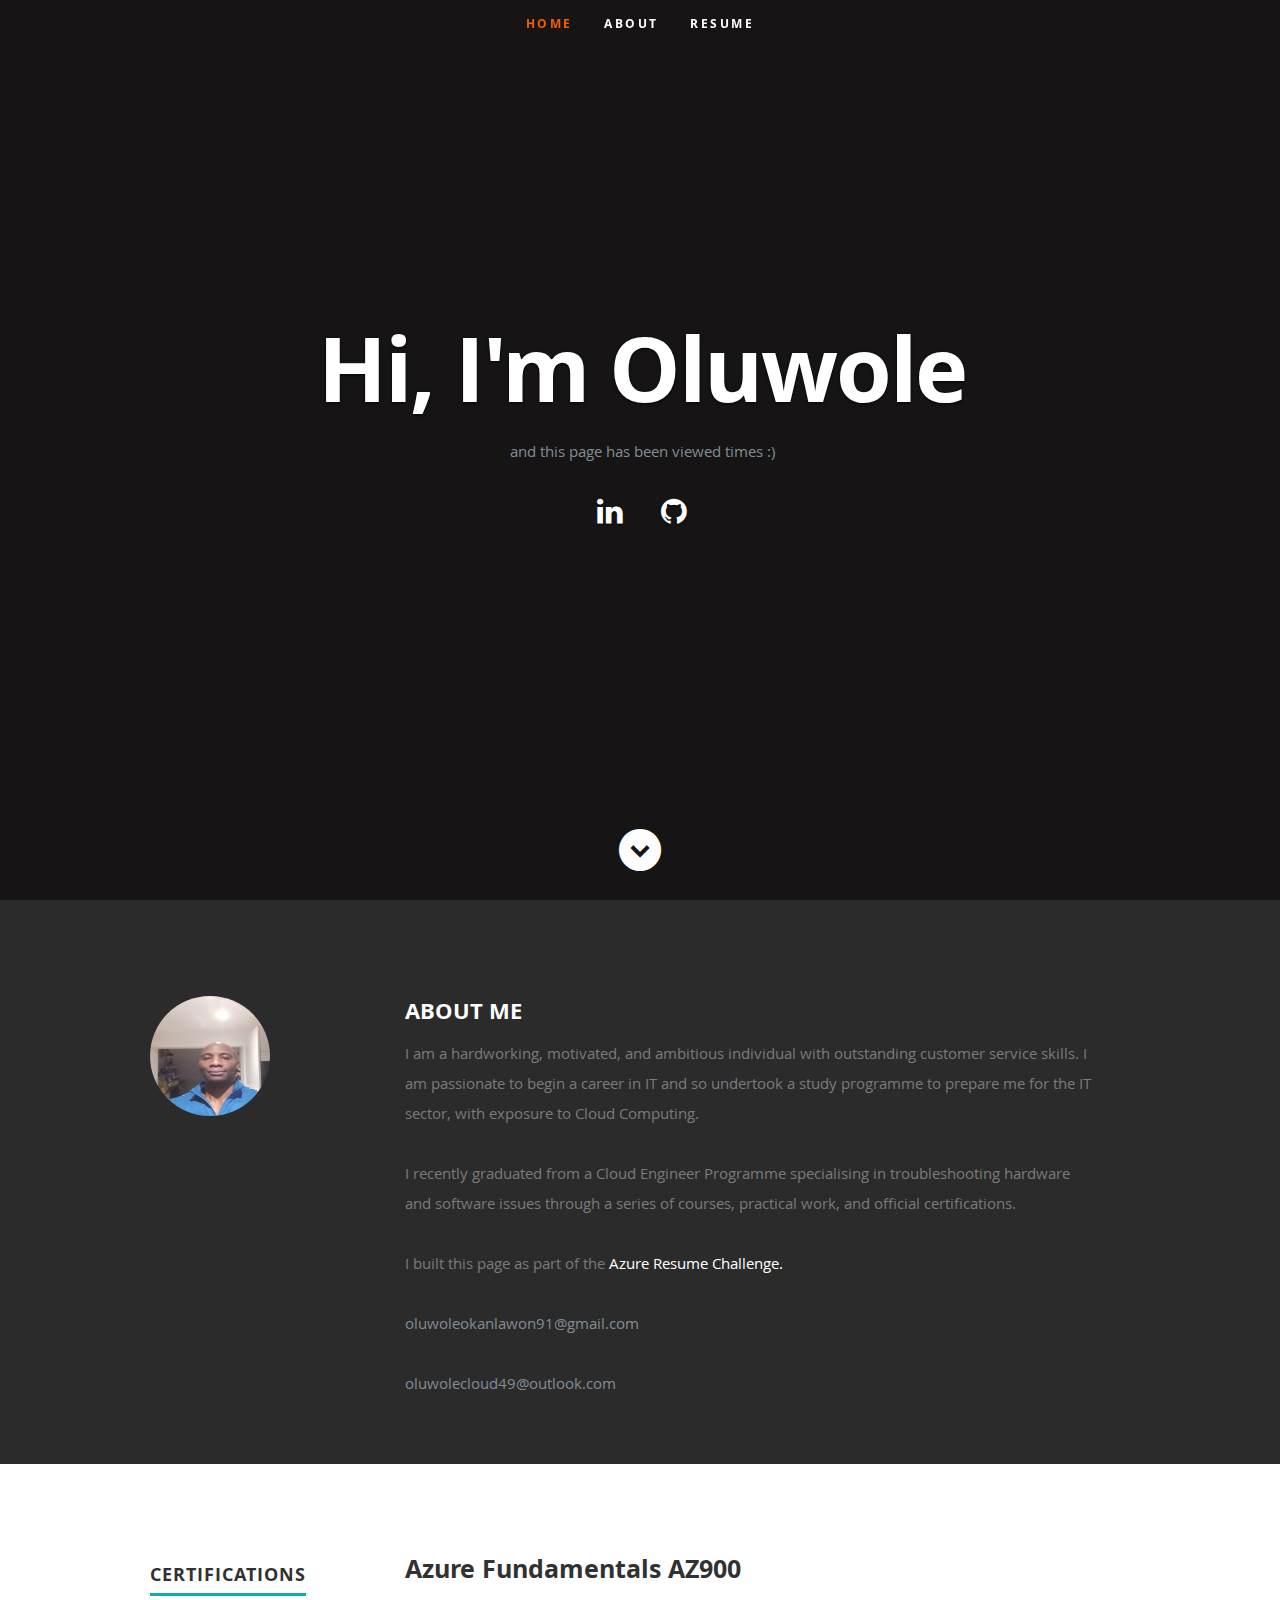
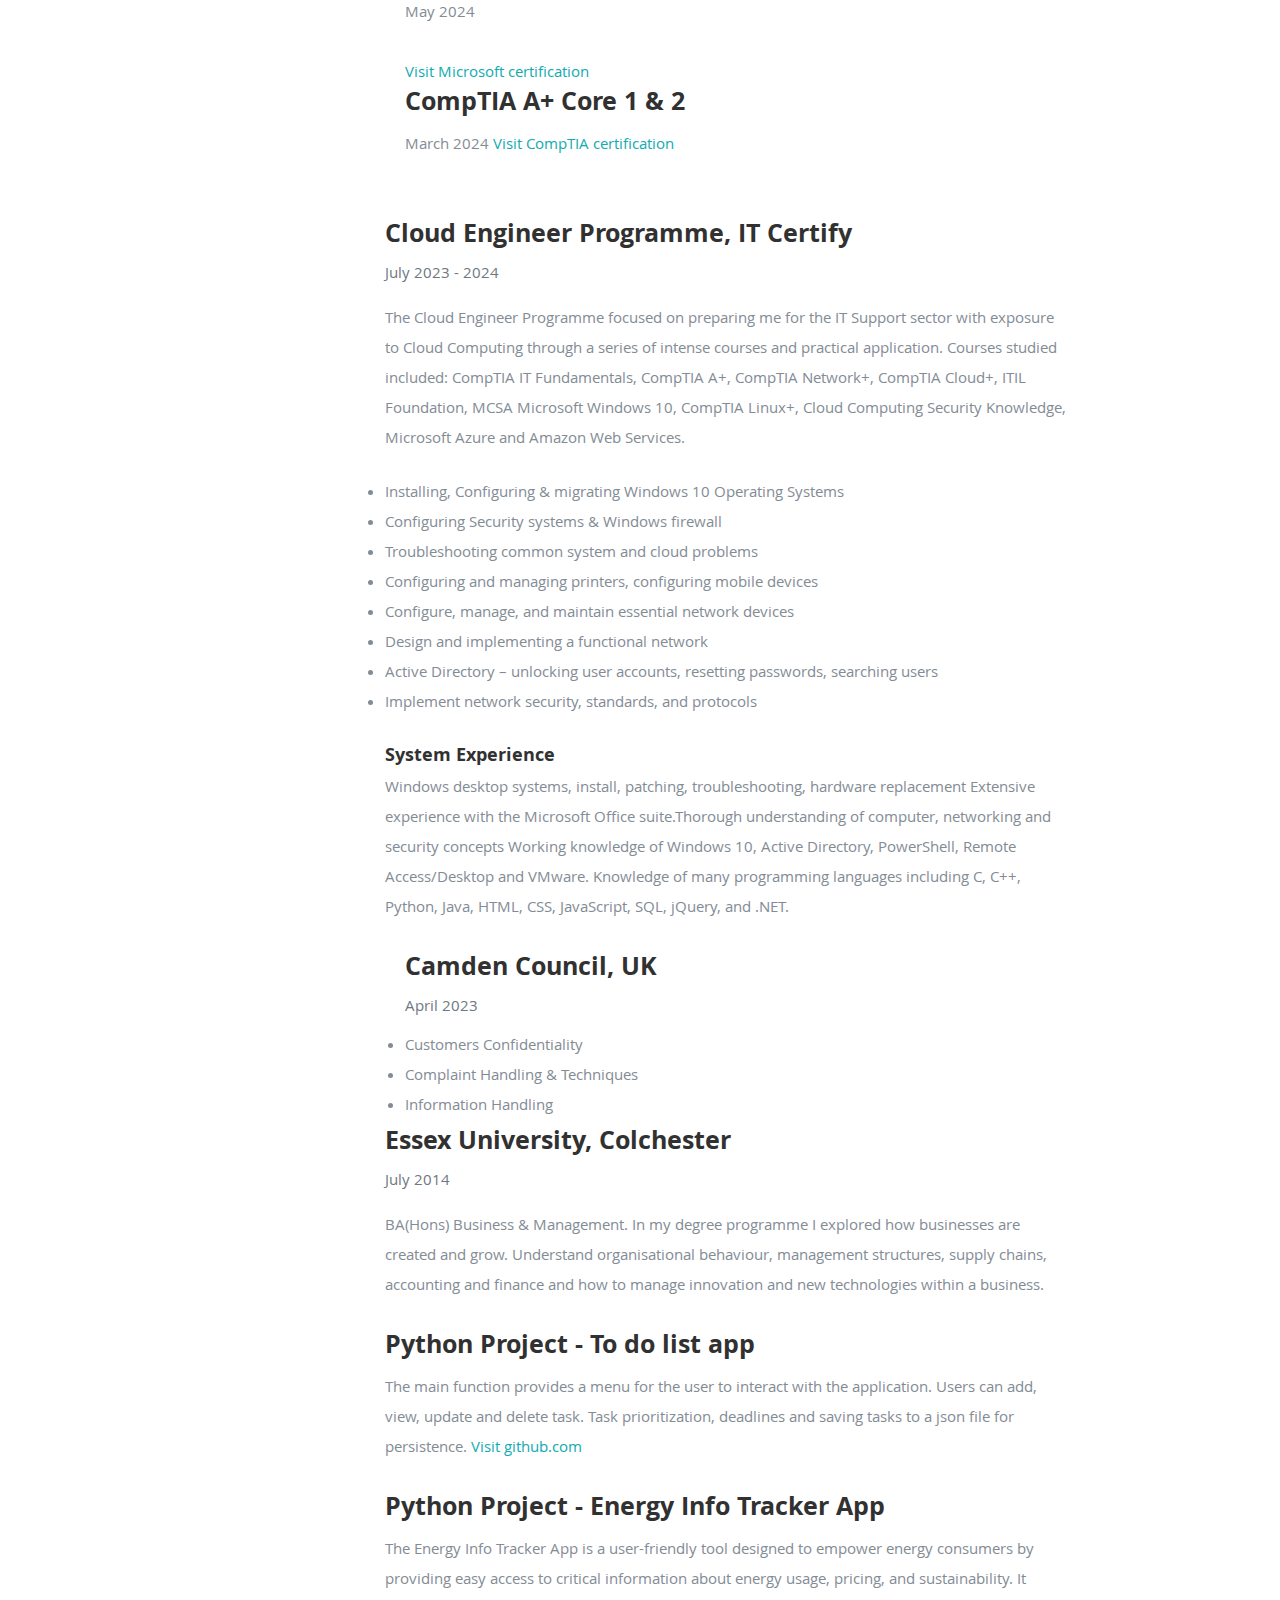
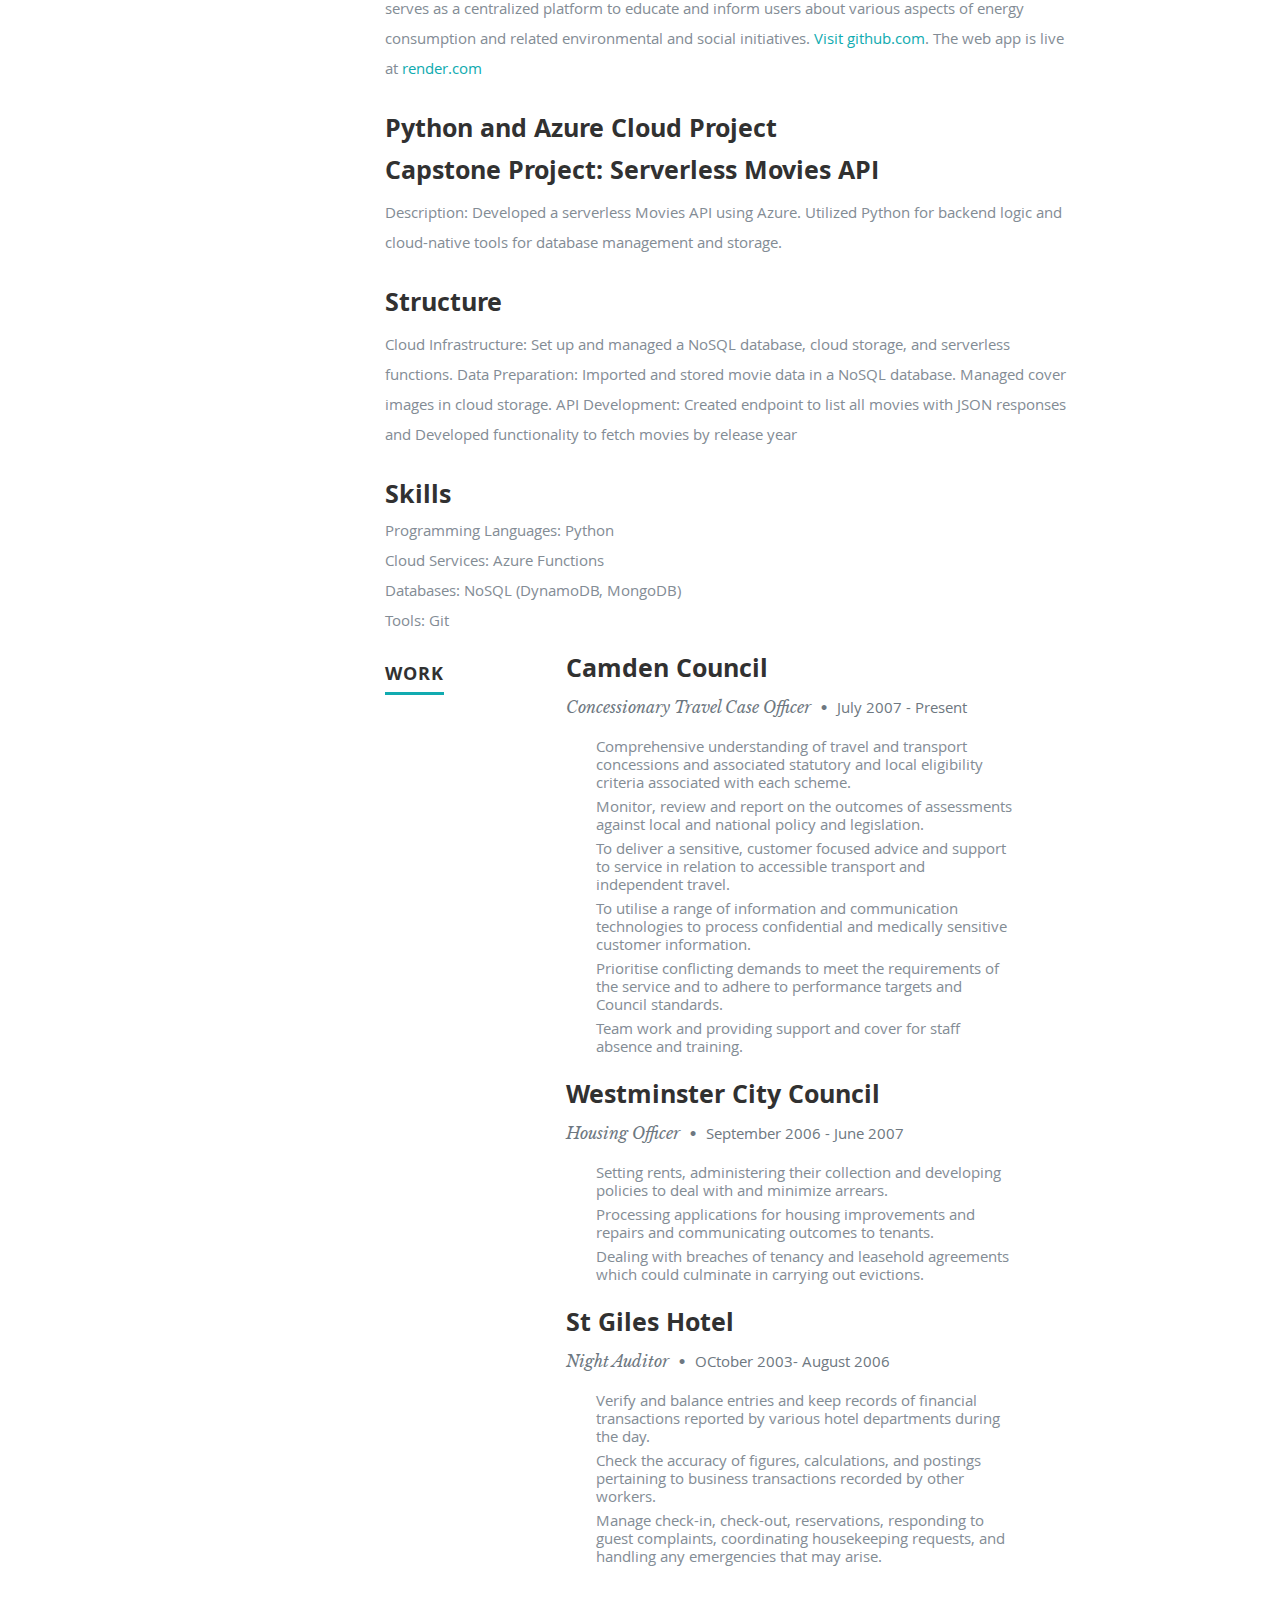
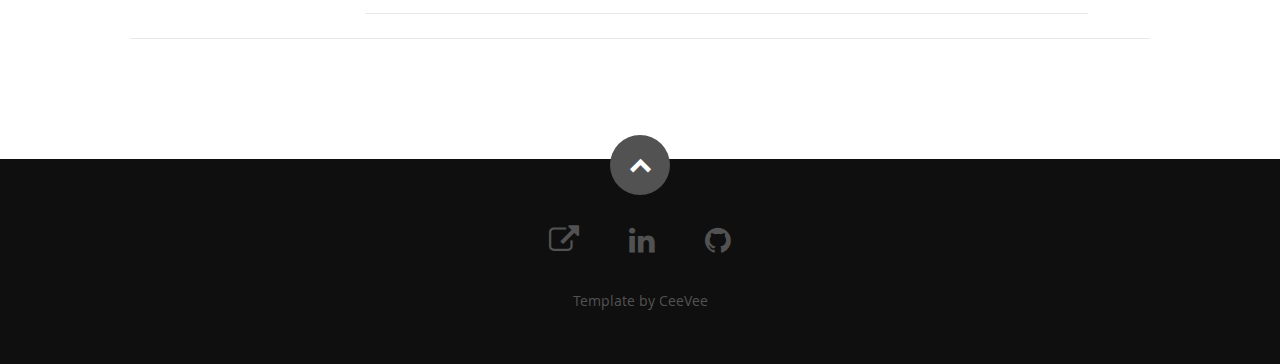
==== commit 2dc9f7f6: "updated index.html" ====
--- a/index.html
+++ b/index.html
@@ -236,8 +236,8 @@
        
                          <h3>Python Project - Energy Info Tracker App</h3>
                          <p class="para">
-                           The Energy Info Tracker App is a user-friendly tool designed to empower energy consumers by providing easy access to critical information about energy usage, pricing, and sustainability. It serves as a centralized platform to educate and inform users about various aspects of energy consumption and related environmental and social initiatives..
-                         <a href="https://github.com/Camoo5/Energy_INfo_Tracker.Gui.py">Visit github.com</a>.The web app is live at <a href="https://energy-info-tracker-gui-py-1.onrender.com">render.com</a> 
+                           The Energy Info Tracker App is a user-friendly tool designed to empower energy consumers by providing easy access to critical information about energy usage, pricing, and sustainability. It serves as a centralized platform to educate and inform users about various aspects of energy consumption and related environmental and social initiatives.
+                         <a href="https://github.com/Camoo5/Energy_INfo_Tracker.Gui.py">Visit github.com</a>. The web app is live at <a href="https://energy-info-tracker-gui-py-1.onrender.com">render.com</a> 
                         
                          <p></p>
                                  
